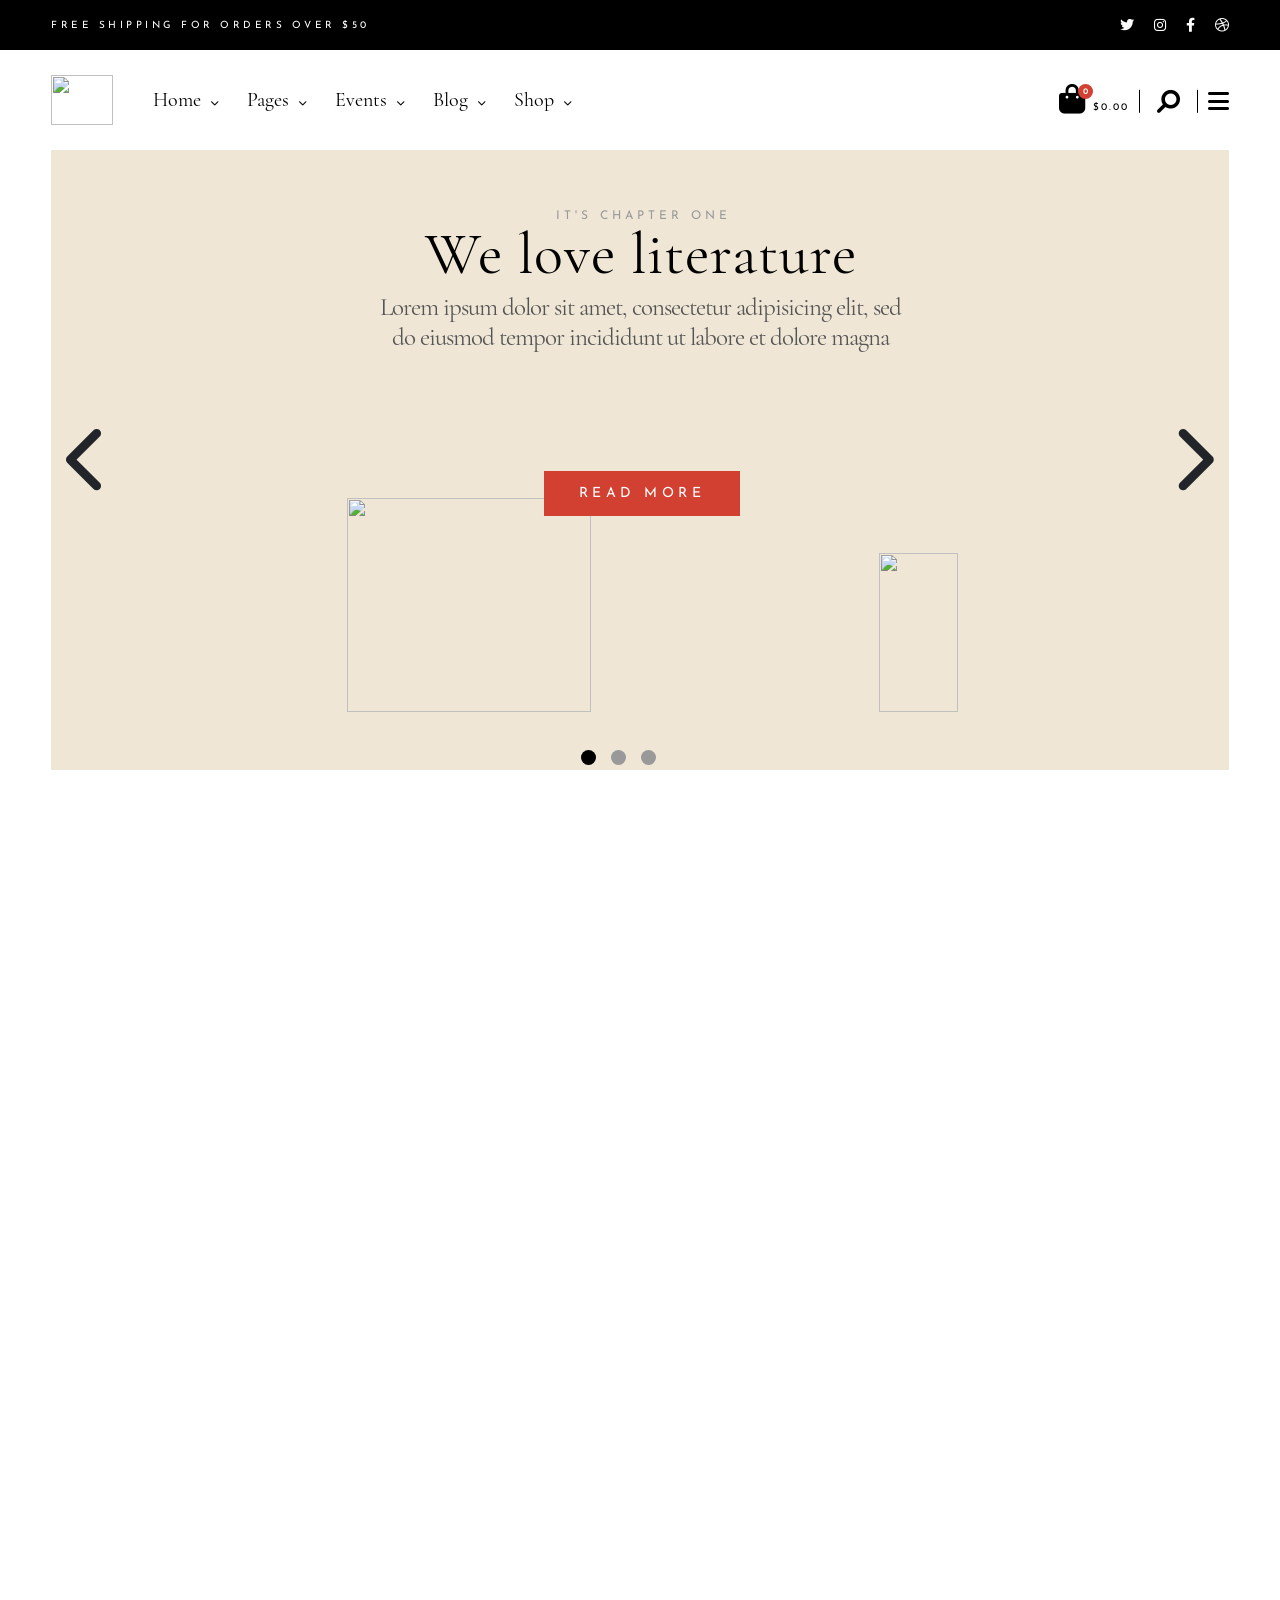
==== index.htm @ 402f2e9b "bookstore" ====
<!DOCTYPE html>
<html class="html" lang="en">
<head>
    <meta charset="UTF-8">
    <meta http-equiv="X-UA-Compatible" content="IE=edge">
    <meta name="viewport" content="width=device-width, initial-scale=1.0">
    <title>Bookstore</title>
    <link rel="stylesheet" href="css/all.min.css">
    <link rel="stylesheet" href="css/bootstrap.min.css">
    <link rel="stylesheet" href="css/bookstore-Style.css">
    <link rel="stylesheet" href="css/style_responsive.css">
</head>
<body>
    <div class="dark-overlay">
        <header>
            <div class="container-fluid g-0 topBlackLayerContainer">
                <div class="container topBlackLayer">
                    <div><p>free shipping for orders over $50</p></div>
                    <div class="top-Icons">
                        <a href="#"><i class="fa-brands fa-twitter top-icon"></i></a>
                        <a href="#"><i class="fa-brands fa-instagram top-icon"></i></a>
                        <a href="#"><i class="fa-brands fa-facebook-f top-icon"></i></a>
                        <a href="#"><i class="fa-brands fa-dribbble top-icon"></i></a>
                    </div>
                </div>
            </div>
            <div class="container-fluid g-0 navbar-container">
                <nav class="row flex-nowrap g-0 nav-bar-parent">
                    <div class=" brand-img-div">
                        <img class="brand-img" src="img/logo.png">
                    </div>
                    <!-- media qurey-->
                    <div class="sublist-icon-div">
                        <a href="#">
                            <i class="fa-solid fa-bars nav-bar-sublist-icon"></i>
                        </a>
                    </div>
                    <div class="tabs-parent rounded shadow">
                            <div class="tabs-parent-div">
                                <ul class="tabs-list-parent">
                                    <li class="tab-item tab-item-arrow">
                                        <a class="tab-item-link" href="#">home</a>
                                        <div class="home-first-level-sublist-div shadow rounded">
                                            <ul class="home-first-level-sublist-parent">
                                                <li class="home-first-level-sublist-item"><a class="home-first-level-sublist-item-link" href="#">main home</a></li>
                                                <li class="home-first-level-sublist-item"><a class="home-first-level-sublist-item-link" href="#">best selling author</a></li>
                                                <li class="home-first-level-sublist-item"><a class="home-first-level-sublist-item-link" href="#">audiobook home</a></li>
                                                <li class="home-first-level-sublist-item"><a class="home-first-level-sublist-item-link" href="#">children's book</a></li>
                                                <li class="home-first-level-sublist-item"><a class="home-first-level-sublist-item-link" href="#">left menu home</a></li>
                                                <li class="home-first-level-sublist-item"><a class="home-first-level-sublist-item-link" href="#">grid home</a></li>
                                                <li class="home-first-level-sublist-item"><a class="home-first-level-sublist-item-link" href="#">landing</a></li>
                                            </ul>
                                        </div>
                                    </li>
                                    <li class="tab-item tab-item-arrow">
                                        <a class="tab-item-link" href="#">pages</a>
                                        <div class="pages-first-level-sublist-div shadow rounded">
                                            <ul class="pages-first-level-sublist-parent">
                                                <li class="pages-first-level-sublist-item"><a class="pages-first-level-sublist-link" href="#">home panael</a></li>
                                                <li class="pages-first-level-sublist-item"><a class="pages-first-level-sublist-link" href="#">our events</a></li>
                                                <li class="pages-first-level-sublist-item"><a class="pages-first-level-sublist-link" href="#">coming soon</a></li>
                                                <li class="pages-first-level-sublist-item"><a class="pages-first-level-sublist-link" href="#">order page</a></li>
                                                <li class="pages-first-level-sublist-item"><a class="pages-first-level-sublist-link" href="#">contact us</a></li>
                                                <li class="pages-first-level-sublist-item"><a class="pages-first-level-sublist-link" href="#">pricing options</a></li>
                                                <li class="pages-first-level-sublist-item"><a class="pages-first-level-sublist-link" href="#">faq page</a></li>
                                            </ul>
                                        </div>
        
                                    </li>
                                    <li class="tab-item tab-item-arrow">
                                        <a class="tab-item-link" href="#">events</a>
                                        <div class="events-first-level-sublist-div shadow rounded">
                                            <ul class="events-first-level-sublist-parent">
                                                <li class="events-first-level-sublist-item"><a class="events-first-level-sublist-link" href="#">event dates</a></li>
                                                <li class="events-first-level-sublist-item"><a class="events-first-level-sublist-link" href="#">event single</a></li>
                                            </ul>   
                                        </div>     
                                    </li>
                                    <li class="tab-item tab-item-arrow">
                                        <a class="tab-item-link" href="#">blog</a>
                                        <div class="blog-tab-container">
                                            <div class="blog-first-level-sublist-div shadow rounded">
                                                <ul class="blog-first-level-sublist-parent">
                                                    <li class="blog-first-level-sublist-item"><a class="blog-first-level-sublist-link" href="#">right sidebar</a></li>
                                                    <li class="blog-first-level-sublist-item"><a class="blog-first-level-sublist-link" href="#">left sidebar</a></li>
                                                    <li class="blog-first-level-sublist-item"><a class="blog-first-level-sublist-link" href="#">no sidebar</a></li>
                                                    <li class="blog-first-level-sublist-item right-arrow">
                                                        <a class="blog-first-level-sublist-link" href="#">blog singles</a>
                                                        <div class="blog-second-level-sublist-div shadow rounded">
                                                            <ul class="blog-second-level-sublist-parent">
                                                                <li class="blog-second-level-sublist-item"><a class="blog-second-level-sublist-link" href="#">standard</a></li>
                                                                <li class="blog-second-level-sublist-item"><a class="blog-second-level-sublist-link" href="#">no sidebar</a></li>
                                                                <li class="blog-second-level-sublist-item"><a class="blog-second-level-sublist-link" href="#">gallery</a></li>
                                                                <li class="blog-second-level-sublist-item"><a class="blog-second-level-sublist-link" href="#">quote</a></li>
                                                                <li class="blog-second-level-sublist-item"><a class="blog-second-level-sublist-link" href="#">link</a></li>
                                                                <li class="blog-second-level-sublist-item"><a class="blog-second-level-sublist-link" href="#">audio</a></li>
                                                                <li class="blog-second-level-sublist-item"><a class="blog-second-level-sublist-link" href="#">video</a></li>
                                                            </ul>
                                                        </div>
                                                    </li>
                                                </ul>
                                            </div>
                                        </div>
                                    </li>
                                    <li class="tab-item tab-item-arrow">
                                        <a class="tab-item-link" href="#">shop</a>
                                        <div class="shop-tab-container">
                                            <div class="shop-first-level-sublist-div shadow rounded">
                                                <ul class="shop-first-level-sublist-parent">
                                                    <li class="shop-first-level-sublist-item"><a class="shop-first-level-sublist-link" href="#">product list</a></li>
                                                    <li class="shop-first-level-sublist-item right-arrow">
                                                        <a class="shop-first-level-sublist-link" href="#">product singles</a>
                                                        <div class="shop-second-level-sublist-div product-singles-div rounded shadow">
                                                            <ul class="shop-second-level-sublist-parent">
                                                                <li class="shop-second-level-sublist-item"><a class="shop-second-level-sublist-link" href="#">standard</a></li>
                                                                <li class="shop-second-level-sublist-item"><a class="shop-second-level-sublist-link" href="#">grouped</a></li>
                                                                <li class="shop-second-level-sublist-item"><a class="shop-second-level-sublist-link" href="#">variable</a></li>
                                                                <li class="shop-second-level-sublist-item"><a class="shop-second-level-sublist-link" href="#">virtual</a></li>
                                                                <li class="shop-second-level-sublist-item"><a class="shop-second-level-sublist-link" href="#">external</a></li>
                                                                <li class="shop-second-level-sublist-item"><a class="shop-second-level-sublist-link" href="#">downloadable</a></li>
                                                                <li class="shop-second-level-sublist-item"><a class="shop-second-level-sublist-link" href="#">new</a></li>
                                                                <li class="shop-second-level-sublist-item"><a class="shop-second-level-sublist-link" href="#">on sale</a></li>
                                                                <li class="shop-second-level-sublist-item"><a class="shop-second-level-sublist-link" href="#">out of stock</a></li>
                                                            </ul>
                                                        </div>
                                                    </li>
                                                    <li class="shop-first-level-sublist-item layouts-right-arrow">
                                                        <a class="shop-first-level-sublist-link" href="#">layouts</a>
                                                        <div class="shop-second-level-sublist-div shadow rounded layouts-div">
                                                            <ul class="shop-second-level-sublist-parent rounded shadow">
                                                                <li class="shop-second-level-sublist-item"><a class="shop-second-level-sublist-link" href="#">two columns</a></li>
                                                                <li class="shop-second-level-sublist-item"><a class="shop-second-level-sublist-link" href="#">three columns</a></li>
                                                                <li class="shop-second-level-sublist-item"><a class="shop-second-level-sublist-link" href="#">four columns</a></li>
                                                                <li class="shop-second-level-sublist-item"><a class="shop-second-level-sublist-link" href="#">four col. wide</a></li>
                                                                <li class="shop-second-level-sublist-item"><a class="shop-second-level-sublist-link" href="#">five col. wide</a></li>
                                                                <li class="shop-second-level-sublist-item"><a class="shop-second-level-sublist-link" href="#">six col. wide</a></li>
                                                            </ul>
                                                        </div>
                                                    </li>
                                                    <li class="shop-first-level-sublist-item pages-div-rigth-arrow">
                                                        <a class="shop-first-level-sublist-link" href="#">pages</a>
                                                        <div class="shop-second-level-sublist-div rounded shadow pages-div">
                                                            <ul class="shop-second-level-sublist-parent">
                                                                <li class="shop-second-level-sublist-item"><a class="shop-second-level-sublist-link" href="#">cart</a></li>
                                                                <li class="shop-second-level-sublist-item"><a class="shop-second-level-sublist-link" href="#">checkout</a></li>
                                                                <li class="shop-second-level-sublist-item"><a class="shop-second-level-sublist-link" href="#">my account</a></li>
                                                            </ul>
                                                        </div>
                                                    </li>
                                                </ul>
                                            </div>
                                        </div>
                                    </li>
                                </ul>
                            </div>
                    </div>
                    <!-- end of media query  -->
                    <div class="nav-bar-list-items-div">
                        <ul class="nav-bar-list-parent">
                            <li class="nav-bar-list-item">
                                <a class="nav-bar-list-item-link" href="#">home</a>
                                <div class="home-tab rounded shadow">
                                    <ul class="dropdown-list">
                                        <li class="dropdown-list-item"><a class="dropdown-list-item-link" id="first-item-in-the-list" href="#">main home</a></li>
                                        <li class="dropdown-list-item"><a class="dropdown-list-item-link" href="#">bestselling author</a></li>
                                        <li class="dropdown-list-item"><a class="dropdown-list-item-link" href="#">audiobook home</a></li>
                                        <li class="dropdown-list-item"><a class="dropdown-list-item-link" href="#">childern's books</a></li>
                                        <li class="dropdown-list-item"><a class="dropdown-list-item-link" href="#">left menu home</a></li>
                                        <li class="dropdown-list-item"><a class="dropdown-list-item-link" href="#">grid home</a></li>
                                        <li class="dropdown-list-item"><a class="dropdown-list-item-link" href="#">landing</a></li>
                                    </ul>
                                </div>
                            </li>
                            <li class="nav-bar-list-item">
                                <a class="nav-bar-list-item-link" href="#">pages</a>
                                <div class="pages-tab rounded shadow">
                                    <ul class="dropdown-list">
                                        <li class="dropdown-list-item"><a class="dropdown-list-item-link" href="#">about me</a></li>
                                        <li class="dropdown-list-item"><a class="dropdown-list-item-link" href="#">about us</a></li>
                                        <li class="dropdown-list-item"><a class="dropdown-list-item-link" href="#">our events</a></li>
                                        <li class="dropdown-list-item"><a class="dropdown-list-item-link" href="#">our premises</a></li>
                                        <li class="dropdown-list-item"><a class="dropdown-list-item-link" href="#">coming soon</a></li>
                                        <li class="dropdown-list-item"><a class="dropdown-list-item-link" href="#">orderpage</a></li>
                                        <li class="dropdown-list-item"><a class="dropdown-list-item-link" href="#">contact us</a></li>
                                        <li class="dropdown-list-item"><a class="dropdown-list-item-link" href="#">pricing options</a></li>
                                        <li class="dropdown-list-item"><a class="dropdown-list-item-link" href="#">faq page</a></li>
                                        <li class="dropdown-list-item"><a class="dropdown-list-item-link" href="#">404 error page</a></li>
                                    </ul>
                                </div>
                            </li>
                            <li class="nav-bar-list-item">
                                <a class="nav-bar-list-item-link" href="#">events</a>
                                <div class="events-tab rounded shadow">
                                    <ul class="dropdown-list">
                                        <li class="dropdown-list-item"><a class="dropdown-list-item-link" href="#">event dates</a></li>
                                        <li class="dropdown-list-item"><a class="dropdown-list-item-link" href="#">event single</a></li>
                                    </ul>
                                </div>
                            </li>
                            <li class="nav-bar-list-item">
                                <a class="nav-bar-list-item-link" href="#">blog</a>
                                <div class="blog-overlay">
                                    <ul class="dropdown-blog-items rounded shadow">
                                        <li class="dropdown-blog-item"><a class="dropdown-list-item-link" href="#">right sidebar</a></li>
                                        <li class="dropdown-blog-item"><a class="dropdown-list-item-link" href="#">left sidebar</a></li>
                                        <li class="dropdown-blog-item"><a class="dropdown-list-item-link" href="#">no sidebar</a></li>
                                        <li class="sublist-hvr"><a class="dropdown-item-sublist-a" href="#">blog singles</a>
                                            <ul class="sublist-dropdown-parent">
                                                <li class="sublist-dropdown-item"><a class="sublist-dropdown-item-a" href="#">standard</a></li>
                                                <li class="sublist-dropdown-item"><a class="sublist-dropdown-item-a" href="#">no sidebar</a></li>
                                                <li class="sublist-dropdown-item"><a class="sublist-dropdown-item-a" href="#">gallery</a></li>
                                                <li class="sublist-dropdown-item"><a class="sublist-dropdown-item-a" href="#">quote</a></li>
                                                <li class="sublist-dropdown-item"><a class="sublist-dropdown-item-a" href="#">link</a></li>
                                                <li class="sublist-dropdown-item"><a class="sublist-dropdown-item-a" href="#">audio</a></li>
                                                <li class="sublist-dropdown-item"><a class="sublist-dropdown-item-a" href="#">video</a></li>
                                            </ul>
                                        </li>
                                    </ul>
                                </div>
                            </li>
                            <li class="nav-bar-list-item">
                                <a class="nav-bar-list-item-link" href="#">shop</a>
                                <div class="shop-overlay">
                                    <ul class="shop-items-parent rounded shadow">
                                    <li class="shop-item"><a class="shop-item-a" href="#">product list</a></li>
                                    <li class="shop-item shop-item-product-singles-arrow-hvr"><a class="shop-item-a" href="#">product singles</a>
                                        <ul class="products-sublist-parent">
                                           <li class="products-sublist-item"><a class="products-sublist-item-a" href="#">standard</a></li>
                                           <li class="products-sublist-item"><a class="products-sublist-item-a" href="#">grouped</a></li>
                                           <li class="products-sublist-item"><a class="products-sublist-item-a" href="#">variable</a></li>
                                           <li class="products-sublist-item"><a class="products-sublist-item-a" href="#">virtula</a></li>
                                           <li class="products-sublist-item"><a class="products-sublist-item-a" href="#">external</a></li>
                                           <li class="products-sublist-item"><a class="products-sublist-item-a" href="#">downloadable</a></li>
                                           <li class="products-sublist-item"><a class="products-sublist-item-a" href="#">new</a></li>
                                           <li class="products-sublist-item"><a class="products-sublist-item-a" href="#">on sale</a></li>
                                           <li class="products-sublist-item"><a class="products-sublist-item-a" href="#">out of stock</a></li>
                                        </ul>
                                    </li>
                                    <li class="shop-item shop-item-layouts-arrow-hvr"><a class="shop-item-a" href="#">layouts</a>
                                        <ul class="layouts-sublist-parent">
                                           <li class="layouts-sublist-item"><a class="layouts-sublist-item-a" href="#">tow columns</a></li>
                                           <li class="layouts-sublist-item"><a class="layouts-sublist-item-a" href="#">three columns</a></li>
                                           <li class="layouts-sublist-item"><a class="layouts-sublist-item-a" href="#">four columns</a></li>
                                           <li class="layouts-sublist-item"><a class="layouts-sublist-item-a" href="#">four col. wide</a></li>
                                           <li class="layouts-sublist-item"><a class="layouts-sublist-item-a" href="#">five col. wide</a></li>
                                           <li class="layouts-sublist-item"><a class="layouts-sublist-item-a" href="#">six col. wide</a></li>
                                        </ul>
                                    </li>
                                    <li class="shop-item shop-item-pages-arrow-hvr"><a class="shop-item-a" href="#">pages</a>
                                        <ul class="pages-sublist-parent">
                                           <li class="pages-sublist-item"><a class="pages-sublist-item-a" href="#">cart</a></li>
                                           <li class="pages-sublist-item"><a class="pages-sublist-item-a" href="#">checkout</a></li>
                                           <li class="pages-sublist-item"><a class="pages-sublist-item-a" href="#">my account</a></li>
                                        </ul>
                                    </li>
                                    </ul>
                                </div>
                            </li>
                        </ul>
                    </div>
                    <div class="nav-bar-utilities-div">
                        <div class="nav-bar-utilities-parent">
                            <div class="div first-icon-div icon-div">
                                <a href="#">
                                    <i class="fa-solid fa-bag-shopping nav-bar-shopping-bag-icon utility-icon">
                                    <span class="shopping-bag-counter">0</span>
                                    </i>
                                </a>
                            </div>
                            <div class="div second-icon-div icon-div"><a href="#">
                                <i class="fa-solid fa-magnifying-glass nav-bar-search-icon utility-icon"></i>
                            </a></div>
                            <!-- media query -->
                            <div class="sidebar-left-arrow-icon-div">
                                <i class="fa-solid fa-circle-chevron-left sidebar-left-arrow-icon"></i>
                            </div>
                            <!-- end of media query -->
                            <div class="div third-icon-div icon-div">
                                <a href="#">
                                    <i class="fa-solid fa-bars nav-bar-menu-icon utility-icon"></i>
                                </a>
                            </div>
                        </div>
                    </div>
                </nav>  
            </div>
            <!-- second navbar -->
            <div class="container-fluid g-0 second-navbar-container shadow rounded">
                <nav class="row flex-nowrap g-0 nav-bar-parent">
                    <div class=" brand-img-div">
                        <img class="brand-img" src="img/logo.png">
                    </div>
                    <div class="nav-bar-list-items-div">
                        <ul class="nav-bar-list-parent">
                            <li class="nav-bar-list-item">
                                <a class="nav-bar-list-item-link" href="#">home</a>
                                <div class="home-tab-second-navbar">
                                    <ul class="dropdown-list">
                                        <li class="dropdown-list-item"><a class="dropdown-list-item-link" id="first-item-in-the-list" href="#">main home</a></li>
                                        <li class="dropdown-list-item"><a class="dropdown-list-item-link" href="#">bestselling author</a></li>
                                        <li class="dropdown-list-item"><a class="dropdown-list-item-link" href="#">audiobook home</a></li>
                                        <li class="dropdown-list-item"><a class="dropdown-list-item-link" href="#">childern's books</a></li>
                                        <li class="dropdown-list-item"><a class="dropdown-list-item-link" href="#">left menu home</a></li>
                                        <li class="dropdown-list-item"><a class="dropdown-list-item-link" href="#">grid home</a></li>
                                        <li class="dropdown-list-item"><a class="dropdown-list-item-link" href="#">landing</a></li>
                                    </ul>
                                </div>
                            </li>
                            <li class="nav-bar-list-item">
                                <a class="nav-bar-list-item-link" href="#">pages</a>
                                <div class="pages-tab-second-navbar">
                                    <ul class="dropdown-list">
                                        <li class="dropdown-list-item"><a class="dropdown-list-item-link" href="#">about me</a></li>
                                        <li class="dropdown-list-item"><a class="dropdown-list-item-link" href="#">about us</a></li>
                                        <li class="dropdown-list-item"><a class="dropdown-list-item-link" href="#">our events</a></li>
                                        <li class="dropdown-list-item"><a class="dropdown-list-item-link" href="#">our premises</a></li>
                                        <li class="dropdown-list-item"><a class="dropdown-list-item-link" href="#">coming soon</a></li>
                                        <li class="dropdown-list-item"><a class="dropdown-list-item-link" href="#">orderpage</a></li>
                                        <li class="dropdown-list-item"><a class="dropdown-list-item-link" href="#">contact us</a></li>
                                        <li class="dropdown-list-item"><a class="dropdown-list-item-link" href="#">pricing options</a></li>
                                        <li class="dropdown-list-item"><a class="dropdown-list-item-link" href="#">faq page</a></li>
                                        <li class="dropdown-list-item"><a class="dropdown-list-item-link" href="#">404 error page</a></li>
                                    </ul>
                                </div>
                            </li>
                            <li class="nav-bar-list-item">
                                <a class="nav-bar-list-item-link" href="#">events</a>
                                <div class="events-tab-second-navbar">
                                    <ul class="dropdown-list">
                                        <li class="dropdown-list-item"><a class="dropdown-list-item-link" href="#">event dates</a></li>
                                        <li class="dropdown-list-item"><a class="dropdown-list-item-link" href="#">event single</a></li>
                                    </ul>
                                </div>
                            </li>
                            <li class="nav-bar-list-item">
                                <a class="nav-bar-list-item-link" href="#">blog</a>
                                <div class="blog-overlay-second-navbar">
                                    <ul class="dropdown-blog-items">
                                        <li class="dropdown-blog-item"><a class="dropdown-list-item-link" href="#">right sidebar</a></li>
                                        <li class="dropdown-blog-item"><a class="dropdown-list-item-link" href="#">left sidebar</a></li>
                                        <li class="dropdown-blog-item"><a class="dropdown-list-item-link" href="#">no sidebar</a></li>
                                        <li class="sublist-hvr"><a class="dropdown-item-sublist-a" href="#">blog singles</a>
                                            <ul class="sublist-dropdown-parent">
                                                <li class="sublist-dropdown-item"><a class="sublist-dropdown-item-a" href="#">standard</a></li>
                                                <li class="sublist-dropdown-item"><a class="sublist-dropdown-item-a" href="#">no sidebar</a></li>
                                                <li class="sublist-dropdown-item"><a class="sublist-dropdown-item-a" href="#">gallery</a></li>
                                                <li class="sublist-dropdown-item"><a class="sublist-dropdown-item-a" href="#">quote</a></li>
                                                <li class="sublist-dropdown-item"><a class="sublist-dropdown-item-a" href="#">link</a></li>
                                                <li class="sublist-dropdown-item"><a class="sublist-dropdown-item-a" href="#">audio</a></li>
                                                <li class="sublist-dropdown-item"><a class="sublist-dropdown-item-a" href="#">video</a></li>
                                            </ul>
                                        </li>
                                    </ul>
                                </div>
                            </li>
                            <li class="nav-bar-list-item">
                                <a class="nav-bar-list-item-link" href="#">shop</a>
                                <div class="shop-overlay-second-navbar shop-overlay">
                                    <ul class="shop-items-parent">
                                    <li class="shop-item"><a class="shop-item-a" href="#">product list</a></li>
                                    <li class="shop-item shop-item-product-singles-arrow-hvr"><a class="shop-item-a" href="#">product singles</a>
                                        <ul class="products-sublist-parent">
                                           <li class="products-sublist-item"><a class="products-sublist-item-a" href="#">standard</a></li>
                                           <li class="products-sublist-item"><a class="products-sublist-item-a" href="#">grouped</a></li>
                                           <li class="products-sublist-item"><a class="products-sublist-item-a" href="#">variable</a></li>
                                           <li class="products-sublist-item"><a class="products-sublist-item-a" href="#">virtula</a></li>
                                           <li class="products-sublist-item"><a class="products-sublist-item-a" href="#">external</a></li>
                                           <li class="products-sublist-item"><a class="products-sublist-item-a" href="#">downloadable</a></li>
                                           <li class="products-sublist-item"><a class="products-sublist-item-a" href="#">new</a></li>
                                           <li class="products-sublist-item"><a class="products-sublist-item-a" href="#">on sale</a></li>
                                           <li class="products-sublist-item"><a class="products-sublist-item-a" href="#">out of stock</a></li>
                                        </ul>
                                    </li>
                                    <li class="shop-item shop-item-layouts-arrow-hvr"><a class="shop-item-a" href="#">layouts</a>
                                        <ul class="layouts-sublist-parent">
                                           <li class="layouts-sublist-item"><a class="layouts-sublist-item-a" href="#">tow columns</a></li>
                                           <li class="layouts-sublist-item"><a class="layouts-sublist-item-a" href="#">three columns</a></li>
                                           <li class="layouts-sublist-item"><a class="layouts-sublist-item-a" href="#">four columns</a></li>
                                           <li class="layouts-sublist-item"><a class="layouts-sublist-item-a" href="#">four col. wide</a></li>
                                           <li class="layouts-sublist-item"><a class="layouts-sublist-item-a" href="#">five col. wide</a></li>
                                           <li class="layouts-sublist-item"><a class="layouts-sublist-item-a" href="#">six col. wide</a></li>
                                        </ul>
                                    </li>
                                    <li class="shop-item shop-item-pages-arrow-hvr"><a class="shop-item-a" href="#">pages</a>
                                        <ul class="pages-sublist-parent">
                                           <li class="pages-sublist-item"><a class="pages-sublist-item-a" href="#">cart</a></li>
                                           <li class="pages-sublist-item"><a class="pages-sublist-item-a" href="#">checkout</a></li>
                                           <li class="pages-sublist-item"><a class="pages-sublist-item-a" href="#">my account</a></li>
                                        </ul>
                                    </li>
                                    </ul>
                                </div>
                            </li>
                        </ul>
                    </div>
                    <div class="nav-bar-utilities-div">
                        <div class="nav-bar-utilities-parent">
                            <div class="icon-div second-icon-div-2nd-navbar"><a href="#">
                                <i class="fa-solid fa-magnifying-glass nav-bar-search-icon utility-icon"></i>
                            </a></div>
                            <!-- media query -->
                            <div class="sidebar-left-arrow-icon-div">
                                <i class="fa-solid fa-circle-chevron-left sidebar-left-arrow-icon"></i>
                            </div>
                            <!-- end of media query -->
                            <div class="div third-icon-div icon-div">
                                <a href="#">
                                    <i class="fa-solid fa-bars nav-bar-menu-icon utility-icon"></i>
                                </a>
                            </div>
                        </div>
                    </div>
                </nav>
            </div> 
            <!-- end of second navbar -->
            <div class="container-fluid g-0 carousel-slider-container">
                <div class="carousel-slider-parent">
                    <i class="fa-solid fa-chevron-right carosusel-right-arrow"></i>
                    <i class="fa-solid fa-chevron-left carosusel-left-arrow"></i>
                    <div class="carousel-bullet-keys-div">
                        <span class="carousel-bullet-key"></span>
                        <span class="carousel-bullet-key"></span>
                        <span class="carousel-bullet-key"></span>
                    </div>
                    <div class="images-container">
                        <div class="img-div flex-grow-0 flex-shrink-0 IMAGINE-CLONE"> 

                        </div>
                        <div class="adam-wolf-img-parent img-div flex-grow-0 flex-shrink-0">
                            <div class="adam-wolf-inner-container">
                                <div class="adam-wolf-img-div adam-wolf-img-div-animation"><img src="img/adam-wolf.png"></div>
                                <div class="love-img-div love-img-div-animation"><img src="img/love.png"></div>
                                <div class="red-circle-div red-circle-div-animation"><img src="img/red-circle1.png"></div>
                                <div class="eiffel-tower-div love-img-div-animation"><img src="img/eiffel-tower.png"></div>
                                <div class="adam-wolf-para-pool">
                                    <p class="adam-wolf-para-pool-1st-para-animation">it's chapter one </p>
                                    <p class="adam-wolf-para-pool-2nd-para-animation">We love literature</p>
                                    <p class="adam-wolf-para-pool-3rd-para-animation">Lorem ipsum dolor sit amet, consectetur adipisicing elit, sed do eiusmod tempor incididunt ut labore et dolore magna</p>
                                </div>
                                <button class="adam-wolf-read-more-btn adam-wolf-read-more-btn-animation" type="button">read more</button>  
                            </div>
                        </div>
                        <div class="night-img-parent img-div flex-grow-0 flex-shrink-0">
                            <div class="night-img-div">
                                <img src="img/night-wallpaper.jpg">
                            </div>
                            <div class="moon-para-div">
                                <p>it's chapter one</p>
                            </div>
                            <div class="night-img-second-para">
                                <p>your world of words</p>
                            </div>
                            <div class="night-img-third-para">
                                <p>Lorem ipsum dolor sit amet consectetur, adipisicing elit. Aperiam at nisi voluptatibus, odit laborum dolore temporibus necessitatibus quisquam!</p>
                            </div>
                            <button class="night-img-read-more-btn" type="button">read more</button> 
                        </div>
                        <div class="imagine-img-parent img-div flex-grow-0 flex-shrink-0">
                            <div class="imagine-inner-container">
                                <div class="imagine-img-div">
                                    <img src="img/home-2-slide-3-image-1b.jpg">
                                </div>
                                <div class="red-circle-imagine-div">
                                    <img src="img/red-circle1.png">
                                </div>
                                <div class="imagine-para-pool">
                                    <p>it's chapter one </p>
                                    <p>The all-time classics</p>
                                    <p>Lorem ipsum dolor sit amet, consectetur adipisicing elit, sed do eiusmod tempor incididunt ut labore et dolore magna</p>
                                </div>
                                <button class="imagine-read-more-btn" type="button">read more</button>
                            </div> 
                        </div>
                        <div class="img-div flex-grow-0 flex-shrink-0  ADAMWOLF-CLONE"></div>
                    </div>
               </div>
            </div>
        </header>
    </div> 
    <div class="sidebar-parent shadow rounded">
        <div class="sidebar-content">
            <div class="close-btn-sidebar-div">
                <i class="fa-solid fa-xmark close-icon"></i>
            </div>
            <div class="sidebar-conttainer">
                <div class="sidebar-img-div">
                    <img class="sidebar-img" src="img/logo-side.png">
                </div>
                <div class="side-bar-links">
                    <a class="side-bar-icon-parent" href="#"><i class="fa-solid fa-location-dot side-bar-icon"></i>Lorem ipsum dolor sit.</a>
                    <a class="side-bar-icon-parent" href="#"><i class="fa-solid fa-phone side-bar-icon"></i>00970598755328</a>
                    <a class="side-bar-icon-parent" href="#"><i class="fa-solid fa-envelope side-bar-icon"></i>Loremipsumdolor@gmail.com</a>
                </div>
                <form class="side-bar-form">
                    <input class="side-bar-email" type="email" placeholder="email">
                    <button class="side-bar-subscribe" type="submit">subscribe</button>
                </form>
                <div class="sidebar-bottom-icons-parent ">
                    <a href="#"><i class="fa-brands fa-twitter sidebar-bottom-icons"></i></a>
                    <a href="#"><i class="fa-brands fa-instagram sidebar-bottom-icons"></i></a>
                    <a href="#"><i class="fa-brands fa-facebook-f sidebar-bottom-icons"></i></a>
                    <a href="#"><i class="fa-brands fa-dribbble sidebar-bottom-icons"></i></a>
                </div>
                <div class="side-bar-bottom-para-parent">
                    <p class="side-bar-bottom-para">free shipping <br> for orders over 50%</p>
                </div> 
            </div>
        </div>
    </div>






    <script src="js/bootstrap.bundle.min.js"></script>
    <script src="js/bookstore-JavaScript.js"></script>
</body>
</html>
---- css/bookstore-Style.css ----
/* GLOBAL///////////////////////////////////////////////////////////////////////////////////////////////////////////////////////////////////////////////////////////////// */
*{
    margin: 0;
    padding: 0;
    box-sizing: border-box; 
}

body{
    height: 100%;
}

:root{
    --maincolor:#d14031;
    height: 5000px !important; 
}

@font-face {
    font-family: Cormorant;
    src: url(../Local-Fonts/Cormorant/CormorantGaramond-Regular.ttf);
}
@font-face {
    font-family: josfin;
    src: url(../Local-Fonts/static/JosefinSans-Regular.ttf);
}

.flex-no-grow-no-shrink{
    flex-grow: 0;
    flex-shrink: 0;
}

a{
    color: black;
}


/* END OF GLOBAL///////////////////////////////////////////////////////////////////////////////////////////////////////////////////////////////////////////////////////////// */


header{
    height: 100%;
    position: relative;
}

.dark-overlay{
    background: rgb(255, 255, 255);
    width: 100%;
    height: 100%;
    transition: all 0.5s ease-in-out;
}

.topBlackLayerContainer{
    background-color: black;
    height: 50px;
    overflow: hidden;
    padding: 0 4%;
}

.topBlackLayer{
display: flex;
align-items: center;
justify-content: space-between;
margin: 0;
padding: 0;
height: 100%;
overflow: hidden;
}

.topBlackLayer div p{
    font-size: 10px;
    color: white;
    font-family: josfin;
    letter-spacing: 3.5px;
    text-transform: uppercase;
    margin: 0px 0px 0px 0px !important;
}

.top-icon{
    color: white;
    font-size: 14px;
    padding-left: 15px;
    transition: all .5s;
}

.top-icon:hover{
    color: var(--maincolor);
}
/* NAV BAR SECTION////////////////////////////////////////////////////////////////////////////////////////////////////////////////////////////////////////////////////////////// */

/* NAV BAR TABS///////////////////////////////////////////////////////////////////////////////////////////////////////////////////////////////////////////////////////////////// */

.navbar-container{
    display: flex;
    padding: 0 4%;
    margin: 0;
    height: 100px;
    align-items: center;
    transition: all 0.5s ease-in-out;
}

.nav-bar-parent{
    width: 100%;
    align-items: center;
}

.brand-img-div{
    width: 62px;
    height: 50px;
}

.brand-img{
    width: 100%;
    height: 100%;
}

.nav-bar-list-items-div{
display: flex;
align-items: center;
width: fit-content;
}

.nav-bar-list-parent{
display: flex;
flex-direction: row;
list-style-type: none;
margin: 0 !important;
padding: 0 0 0 40px !important;
}

.nav-bar-list-item{
    padding-right: 10px;
    font-size: 20px;
    font-family: Cormorant;
    font-weight: 500;
    text-transform: capitalize;
    position: relative;
}

.nav-bar-list-item-link{
    padding: 0 19px 0 0;
    text-decoration: none;
    color: black;
    position: relative;
    transition: all .6s;
}
.nav-bar-list-item-link:hover{
    color: var(--maincolor);
}

.nav-bar-list-item-link::after{
    content:'\f078';
    font: normal normal normal 8.5px/1 FontAwesome;
    margin-left: 10px;
    transition: all .6s;
}

/* NAV BAR ICONS ///////////////////////////////////////////////////////////////////////////////////////////////////////////////////////////////////////////////////////////////// */

.nav-bar-utilities-div{
    margin-left: auto;
    width: fit-content;
    
}
.nav-bar-utilities-parent{
display: flex;
flex-wrap: nowrap;
flex-direction: row;
}

.icon-div{
width: fit-content;
height: fit-content;
margin-top:auto;
}

.icon-div a{
    height: fit-content;
    width: fit-content;
    color: black !important;
    text-decoration: none !important;
}

.utility-icon{
    color: black;
    transition:all .7s;
}

.utility-icon:hover{
    color: var(--maincolor);
}


/* SHOPPING BAG ICON//////////////////////////////////////////////////////////////////////////////////////////////////////////////// */

.nav-bar-shopping-bag-icon{
    width: fit-content;
    height: fit-content;
    position: relative;
    padding-right: 10px;
    font-size: 30px;
    
}

.shopping-bag-counter{
    font-family: josfin;
    width: 15px;
    height: 15px;
    line-height: 16px;
    text-align: center;
    color: white;
    font-size: 8px;
    position: absolute;
    background-color: var(--maincolor);
    border-radius: 50%;
    right: 46px;
    top: 0px;
}

.nav-bar-shopping-bag-icon::after{
    box-sizing: border-box;
    letter-spacing: .2em;
    content: "$0.00";
    color: black;
    font-family: josfin;
    font-size: 10px;
    font-weight: 400;
    text-align: end;
    transition:all .7s;
}

.nav-bar-shopping-bag-icon:hover::after{
    cursor: pointer;
    color: var(--maincolor);
} 

/* SEARCH ICON ///////////////////////////////////////////////////////////////////////////////////////////////////////////////////////////*/

.nav-bar-search-icon{
    transform: rotateY(180deg);
    font-size: 23px;
    color: black;
    transition: all .7s;
}

.second-icon-div{
    padding: 0 18px;
    position: relative;
}

.second-icon-div::before{
    content: '';
    position: absolute;
    top: 48%;
    left: 0;
    width: 1px;
    background-color: black;
    height: 23px;
    transform: translateY(-53%);
}

.second-icon-div::after{
    content: '';
    position: absolute;
    top: 48%;
    right: 0;
    width: 1px;
    background-color: black;
    height: 23px;
    transform: translateY(-53%);
}

/* sidebar ICON ///////////////////////////////////////////////////////////////////////////////////////////////////////////////////////////*/

.third-icon-div{
    padding-left: 10px;
}

.nav-bar-menu-icon{
    font-size: 24px;
}

/* SIDEBAR///////////////////////////////////////////////////////////////////////////////////////////////////////////////////////////////////////////////////// */

.sidebar-parent{
    white-space: nowrap;
    z-index: 12;
    position: fixed;
    background-color:white;
    width: 0px;
    height:100vh;
    top: 0px;
    right: 0px;
    transition: all .6s;
    overflow: hidden;
} 

.sidebar-conttainer{
    margin: auto;
    margin-top: 54px;
    width: 80%;
    height: 100%;
}

/* sidebar close btn/////////////////////////////////////////////////////////////////////////////////////////////////////////////////////////////////////////////////// */

.close-btn-sidebar-div{
   position: absolute;
   top: 10px;
   right: 10px; 
   text-align: end;
   transition: all .6s;
}

.close-btn-sidebar-div:hover{
    cursor: pointer;
    color: var(--maincolor);
}

.close-icon{
    font-size: 30px;
}

/* sidebar img///////////////////////////////////////////////////////////////////////////////////////////////////////////////////////////////////////////////////////// */

.sidebar-img-div{
    display: inline-block;
    width: fit-content;
    margin-bottom: 10px;
}
.sidebar-img{
    width: 65px;
    height: 55px;
}

/* side bar contact info and links////////////////////////////////////////////////////////////////////////////////////////////////////////////////////////////////// */

.side-bar-links{
    margin-top: 96px;
    display: flex;
    flex-direction: row;
    flex-wrap: wrap;
    margin-bottom: 77px;
}

.side-bar-icon-parent{
    font-size: 19px;
    text-decoration: none;
    color: black;
    font-family: Cormorant;
    width: 100%;
    font-weight: 400;
    font-style: normal;
    transition: all .7s;
}

.side-bar-icon-parent:hover{
    color: var(--maincolor);
}

.side-bar-icon{
    margin-bottom: 10px;
    margin-right: 18px;
    font-size: 15px;
}

/* side bar form///////////////////////////////////////////////////////////////////////////////////////////////////////////////////////////////////////////////// */

.side-bar-form{
    margin-bottom: 23px;
    display: flex;
    flex-wrap: wrap;
    flex-direction: row;
}

.side-bar-email{
    outline: 0;
    text-transform: capitalize;
    line-height: 24px;
    box-sizing: border-box;
    color: black;
    background-color: transparent;
    border: 1px solid #e1e1e1;
    border-radius: 0;
    letter-spacing: .07em;
    font-weight: 600;
    font-family: Cormorant;
    font-size: 17px;
    margin: 0 0 25px;
    padding: 12px 19px;
    width: 100%;
    margin-bottom: 25px;
}

.side-bar-email::placeholder{
    font-weight: 300;
    color: #999;
}

.side-bar-subscribe{
    color: #fff;
    border: 1px solid transparent;
    font-family: josfin;
    font-size: 13px;
    text-transform: uppercase;
    font-weight: 400;
    letter-spacing: .35em;
    vertical-align: middle;
    box-sizing: border-box;
    line-height: 34px;
    padding: 12px 21px 10px 26px;
    text-align: center;
    width: 100%;
    background-color: var(--maincolor);
    transition: color .2s ease-in-out,background-color .2s ease-in-out,border-color .2s ease-in-out;
}

.side-bar-subscribe:hover{
    cursor: pointer;
    border-color: #ad362a;
    background-color: #ad362a;
    color: #fff!important;

}

/* sidebar bottom icons///////////////////////////////////////////////////////////////////////////////////////////////////////////////////////////////////////// */

.sidebar-bottom-icons{
    box-sizing: border-box;
    font-size: 14px;
    padding-right: 16px; 
    color: black;
    transition: all .7s;
    margin-bottom: 23px;
}

.sidebar-bottom-icons:hover{
    color: var(--maincolor);
}

.side-bar-bottom-para-parent{
    display: block;
    font-size: 18px;
}


/* drop down tabs///////////////////////////////////////////////////////////////////////////////////////////////////////////////////////////// */

.dropdown-list{
    padding-left: 0;
    list-style-type: none;
    margin-top: 0px;
}

.dropdown-list-item{
    margin: 9px 30px;
    line-height: normal;
    margin-bottom: 0;
}

.dropdown-list-item-link{
    font-family: josfin;
    letter-spacing: .35em;
    font-size: 11px;
    text-transform: uppercase;
    text-decoration: none;
    color: black;
    transition: all .7s;
} 

.dropdown-list-item:hover .dropdown-list-item-link{
    color: var(--maincolor);
}

.dropdown-list-item-link:hover{
    color: var(--maincolor);
}

/* home-tab dropdown//////////////////////////////////////////////////////////////////////////////////////////////////////////// */

.home-tab{
    z-index: 10;
    background-color: white;
    top: 65px;
    left: -29px;
    width: 289px;
    height: 0px;
    position: absolute;
    overflow: hidden;
    opacity: 0;
    transition: opacity .3s, height .3s;
}

.nav-bar-list-item:hover .home-tab{
    opacity: 1;
    height: 248px;
} 

.home-tab-second-navbar{
    z-index: 10;
    background-color: white;
    top: 49px;
    left: -29px;
    width: 289px;
    height: 0px;
    position: absolute;
    overflow: hidden;
    opacity: 0;
    transition: opacity .3s,height .3s;
}

.nav-bar-list-item:hover .home-tab-second-navbar{
    opacity: 1;
    height: 248px;
}


#first-item-in-the-list{
    color: var(--maincolor);
}

/* pages-tab dropdown//////////////////////////////////////////////////////////////////////////////////////////////////////////////////////////////////////////////////////// */

.pages-tab{
    z-index: 10;
    background-color: white;
    top: 65px;
    left: -29px;
    width: 221px;
    height: 0px;
    position: absolute;
    overflow: hidden;
    opacity: 0;
    transition: opacity .3s, height .3s;
}

.nav-bar-list-item:hover .pages-tab{

    opacity: 1;
    height: 350px;
} 

.pages-tab-second-navbar{
    z-index: 10;
    background-color: white;
    top: 49px;
    left: -29px;
    width: 221px;
    height: 0px;
    position: absolute;
    overflow: hidden;
    opacity: 0;
    transition: opacity .3s, height .3s;
}

.nav-bar-list-item:hover .pages-tab-second-navbar{
    opacity: 1;
    height: 350px;
}

/* events-tab dropdown///////////////////////////////////////////////////////////////////////////////////////////////////////////////////////////////////////////////////// */

.events-tab{
    z-index: 10;
    background-color: white;
    top: 65px;
    left: -29px;
    width: 195px;
    height: 0px;
    position: absolute;
    overflow: hidden;
    opacity: 0;
    transition: opacity .3s, border .5s, height .3s;
}

.nav-bar-list-item:hover .events-tab{
    opacity: 1;
    height: 85px;
} 

.events-tab-second-navbar{
    z-index: 10;
    background-color: white;
    top: 49px;
    left: -29px;
    width: 195px;
    height: 0px;
    position: absolute;
    overflow: hidden;
    opacity: 0;
    transition: opacity .3s, height .3s;
}

.nav-bar-list-item:hover .events-tab-second-navbar{
    opacity: 1;
    height: 85px;
}

/* blog-tab dropdown///////////////////////////////////////////////////////////////////////////////////////////////////////////////////////////////////////////////////////// */

.blog-overlay{
    z-index: 10;
    top: 65px;
    left: -29px;
    width: 367px;
    height: 0px;
    position: absolute;
    overflow: hidden;
    opacity: 0;
    transition: opacity .7s, height .9s;
}

.nav-bar-list-item:hover .blog-overlay{
    opacity: 1;
    height: 335px;
} 

.blog-overlay-second-navbar{
    z-index: 10;
    top: 49px;
    left: -29px;
    width: 367px;
    height: 0px;
    position: absolute;
    overflow: hidden;
    opacity: 0;
    transition: opacity .7s, height .9s;
}

.nav-bar-list-item:hover .blog-overlay-second-navbar{
    opacity: 1;
    height: 335px;
}

.dropdown-blog-items{
    background-color: white;
    padding-left: 0;
    list-style-type: none;
    margin-top: -10px;
    width: 206px;
    height: 159px;
}

.dropdown-blog-item{
    margin: 9px 30px;
    line-height: normal;
    margin-bottom: 0;
}

.dropdown-item-sublist-a{
    color: black;
    font-family: josfin;
    letter-spacing: .35em;
    font-size: 11px;
    text-transform: uppercase;
    text-decoration: none;
    transition: all .7s;
}

/* blog tab sublist//////////////////////////////////////////////////////////////////////////////////////////////////////////////////////////////////////////// */

.sublist-hvr{
    width: 286px;
    padding: 6px 30px;
}

.sublist-hvr::after{
    margin-left: 22px;
    content: "\f105";
    font: normal normal normal 9px/1 FontAwesome;
    transition: all .7s;
}

.sublist-hvr:hover::after{
    cursor: pointer;
    color: var(--maincolor);
}

.sublist-dropdown-parent{
    background-color: white;
    overflow: hidden;
    position: absolute;
    top: 104px;
    left: 205px;
    width: 0px;
    height: 230px;
    list-style-type: none;
    padding: 0 0 0 15px;
    opacity: 0;
    transition: width .3s, opacity .4s;
}

.sublist-hvr:hover .sublist-dropdown-parent{
    width: 161px;
    opacity: 1; 
    transition-duration: 1s;
}

.sublist-dropdown-item{
    width:285px;
    height: 30px;
    margin: 1px;
}

.sublist-dropdown-item-a{
    font-family: josfin;
    letter-spacing: .35em;
    font-size: 11px;
    text-transform: uppercase;
    text-decoration: none;
    transition: all .7s;
}

.sublist-hvr:hover .dropdown-item-sublist-a{
    color: var(--maincolor);
}

.sublist-dropdown-item-a:hover{
    color: var(--maincolor);
}

/* shop-tab dropdown/////////////////////////////////////////////////////////////////////////////////////////////////////////////////////////////////////////// */

.shop-overlay{
    z-index: 10;
    overflow: hidden;
    width: 415px;
    height: 0px;
    position: absolute;
    top: 65px;
    left: -12px;
    opacity: 0;
    transition: opacity .5s, height .7s;
}

.nav-bar-list-item:hover .shop-overlay{
    opacity: 1;
    height: 357px;
}

.shop-overlay-second-navbar{
    z-index: 10;
    overflow: hidden;
    width: 415px;
    height: 0px;
    position: absolute;
    top: 49px;
    left: -12px;
    opacity: 0;
    transition: opacity .5s, height .7s;
}

.nav-bar-list-item:hover .shop-overlay-second-navbar{
    opacity: 1;
    height: 357px;
}

.shop-items-parent{
    background-color: white;
    padding-left: 15px;
    list-style-type: none;
    margin-top: -10px;
    width: 225px;
    height: 171px;
}

.shop-item{
    margin-top: 9px;
}


.shop-item-a{
    font-family: josfin;
    letter-spacing: .35em;
    font-size: 11px;
    text-transform: uppercase;
    text-decoration: none;
    transition: all .7s;
}

.shop-item-a:hover{
        color: var(--maincolor);
}
    
.shop-item-product-singles-arrow-hvr::after{
        margin-left: 16px; 
        content: "\f105";
        font: normal normal normal 11px/1 FontAwesome;
        transition: all .7s; 
}

.shop-item-product-singles-arrow-hvr:hover .shop-item-a{
    color: var(--maincolor);
    cursor: pointer;
}

.shop-item-product-singles-arrow-hvr:hover{
    cursor: pointer;
    color: var(--maincolor);
}

.shop-item-layouts-arrow-hvr::after{
    margin-left: 101px; 
    content: "\f105";
    font: normal normal normal 11px/1 FontAwesome;
}

.shop-item-layouts-arrow-hvr:hover{
    cursor: pointer;
    color: var(--maincolor);
}
.shop-item-layouts-arrow-hvr:hover .shop-item-a{
    color: var(--maincolor);
    cursor: pointer;
}

.shop-item-pages-arrow-hvr::after{
    margin-left: 124px; 
    content: "\f105";
    font: normal normal normal 11px/1 FontAwesome;
}

.shop-item-pages-arrow-hvr:hover{
    cursor: pointer;
    color: var(--maincolor);
}

.shop-item-pages-arrow-hvr:hover .shop-item-a{
    cursor: pointer;
    color: var(--maincolor);
}

/* SHOP TAB PRODUCTS SINGLES SUBLIST ///////////////////////////////////////////////////////////////////////////////////////////////////////////////////*/

.products-sublist-parent{
        background-color: white;
        overflow: hidden;
        position: absolute;
        top: 47px;
        left: 224px;
        width: 0px;
        height: 249px;
        list-style-type: none;
        padding: 0 0 0 15px;
        opacity: 0;
        transition: width .5s, opacity .6s;  
}

.shop-item-product-singles-arrow-hvr:hover .products-sublist-parent{
        width: 178px;
        opacity: 1; 
        transition-duration: 1s;
} 

.products-sublist-item{
        width: 285px;
        height: 31px;
}

.products-sublist-item-a{
        font-family:josfin;
        font-size: 11px; 
        line-height: 18px;
        letter-spacing: .35em;
        text-decoration: none;
        text-transform: uppercase;
        transition: all .7s;
}

.products-sublist-item-a:hover{
        color: var(--maincolor);
}

/* SHOP TAB LAYOUTS SUBLIST //////////////////////////////////////////////////////////////////////////////////////////////////////////////////////////////*/

.layouts-sublist-parent{
        background-color: white;
        overflow: hidden;
        position: absolute;
        top: 87px;
        left: 224px;
        width: 0px;
        height: 204px;
        list-style-type: none;
        padding: 0 0 0 15px;
        opacity: 0;
        transition: width .5s, opacity .6s;
}

.shop-item-layouts-arrow-hvr:hover .layouts-sublist-parent{
        width: 190px;
        opacity: 1; 
        transition-duration: 1s;
} 

.layouts-sublist-item{
        width: 285px;
        height: 31px;
    }

.layouts-sublist-item-a{
        font-family:josfin;
        font-size: 11px; 
        line-height: 18px;
        letter-spacing: .35em;
        text-decoration: none;
        text-transform: uppercase;
        transition: all .7s;
}

.layouts-sublist-item-a:hover{
        color: var(--maincolor);
}
    
/* SHOP TAB PAGES SUBLIST ///////////////////////////////////////////////////////////////////////////////////////////////////////////////////////*/

.pages-sublist-parent{
        background-color: white;
        overflow: hidden;
        position: absolute;
        top: 120px;
        left: 224px;
        width: 0px;
        height: 104px;
        list-style-type: none;
        padding: 0 0 0 15px;
        opacity: 0;
        transition: width .5s, opacity .6s;
}

.shop-item-pages-arrow-hvr:hover .pages-sublist-parent{
        width: 149px;
        opacity: 1; 
        transition-duration: 1s;
} 

.pages-sublist-item{
        width: 285px;
        height: 31px;
}

.pages-sublist-item-a{
        font-family:josfin;
        font-size: 11px; 
        line-height: 18px;
        letter-spacing: .35em;
        text-decoration: none;
        text-transform: uppercase;
        color: black;
        transition: all .7s;
}

.pages-sublist-item-a:hover{
        color: var(--maincolor);
}


/* END OF NAV BAR/////////////////////////////////////////////////////////////////////////////////////////////////////////////////////////////////////////////////////////////// */


/* SECOND NAV BAR//////////////////////////////////////////////////////////////////////////////////////////////////////////////////////////////////////////////// */

.second-navbar-container{ 
    background-color: white;
    display: flex;
    padding: 0 75px;
    margin: 0;
    height: 69px;
    align-items: center;
    transition: all 0.8s ease-in-out;
    position: fixed;
    top: 0;
    z-index: 11;
    transform: translateY(-69px); 
}

.second-icon-div-2nd-navbar{
    padding: 0 18px;
    position: relative;
}

.second-icon-div-2nd-navbar::after{
    content: '';
    position: absolute;
    top: 48%;
    right: 0;
    width: 1px;
    background-color: black;
    height: 23px;
    transform: translateY(-53%);
}
 
/* carousel slider//////////////////////////////////////////////////////////////////////////////////////////////////////////////////////////////////////// */

/* adam wolf content/////////////////////////////////////////////////////////////////////////////////////////////////////////////////////////////////////  */

.carousel-slider-container{
    padding: 0 4%;
    margin: 0;
    width: 100%;
    height: 620px;
    overflow: hidden;
}

.carousel-slider-parent{
    width: 100%;
    height: 100%;
    background: rgb(239, 230, 213);
    overflow: hidden;
    position: relative;
}

.carosusel-right-arrow{
    position: absolute;
    top: 275px;
    right: 15px;
    z-index: 9;
    font-size: 70px;
    transition: all ease-in-out .5s;
}


.carosusel-right-arrow:hover{
    transform: translateX(14px);
    cursor: pointer;
}


.carosusel-left-arrow{
    position: absolute;
    top: 275px;
    left: 15px;
    z-index: 9;
    font-size: 70px;
    transition: all ease-in-out .5s;
}

.carosusel-left-arrow:hover{
    transform: translateX(-14px);
    cursor: pointer;
}

.carousel-bullet-keys-div{
    display: flex;
    width: fit-content;
    flex-direction: row;
    position: absolute;
    bottom: 5px;
    left: 45%;
    z-index: 8;
    color: white;
}
.carousel-bullet-key{
    width: 15px;
    height: 15px;
    border-radius: 50%;
    /* background-color: white; */
    background-color: rgb(153, 153, 153); 
    margin: 0 15px 0 0;
}

.carousel-bullet-key:hover{
    cursor: pointer;
}

.images-container{
    display: flex;
    width: 100%;
    height: 100%;
    /* transform:translate(-1751px, 0);  */
    
}

.IMAGINE-CLONE{
    overflow: auto;
    width: 100%;
    height: 100%;
}

.ADAMWOLF-CLONE{
overflow: hidden;
width: 100%;
height: 100%;
}


/* CAROUSEL IMAGES ////////////////////////////////////////////////////////////////////////////////////////////////////////////////////////////////////// */


.adam-wolf-img-parent{
    width: 100%;
    height: 100%;
    /* display: none;   */
    overflow: hidden;
}

.adam-wolf-inner-container{
    position: relative;
    width: 100%;
    height: 100%;
}

.adam-wolf-img-div{
    position: absolute;
    top: 62px;
    right: -84px;  
    opacity: 0;
}

.adam-wolf-img-div-animation{
    animation-name: adam-wolf-img-div-pan-up; 
    animation-iteration-count: 1;
    animation-fill-mode: forwards;
    animation-duration: 1s;
}


@keyframes adam-wolf-img-div-pan-up {
    0%{
        top: 162px;
    }

    100%{
        opacity: 1;
        top: 62px;
    }
} 

.red-circle-div{
    position: absolute;
    top: 119px;
    right: 193px;
    opacity: 0;
    /* animation-name:red-circle-div-fade-in;   */
}

.red-circle-div-animation{
    animation-name: red-circle-div-fade-in; 
    animation-iteration-count: 1;
    animation-fill-mode: forwards;
    animation-duration: 1s;
    animation-delay: .8s;
}

@keyframes red-circle-div-fade-in {
    0%{
        transform: scale(.7);
    }
    100%{
        opacity: 1;
        transform: scale(1);
    }
}

.love-img-div{
    position: absolute;
    bottom: 85px;
    right: 100px;
    opacity: 0;
}

.love-img-div-animation{
    animation-name: love-img-div-fade-in; 
    animation-iteration-count: 1;
    animation-fill-mode: forwards;
    animation-duration: 1s;
    animation-delay: .5s;
}

@keyframes love-img-div-fade-in {
    0%{
        opacity: 0;
    }
    100%{
        opacity: 1;
    }
}

.eiffel-tower-div{
    position: absolute;
    bottom: 111px;
    right: 461px;
    opacity: 0;
}



.adam-wolf-para-pool{
    position: absolute;
    top: 178px;
    left: 228px;
    width: 526px;
}

.adam-wolf-para-pool p:nth-child(1){
    padding:0 0 0 5px;
    margin: 0;
    text-decoration: none;
    width: auto;
    height: auto;
    white-space: nowrap;
    font-family: josfin;
    font-size: 12px;
    line-height: normal !important;
    text-transform: uppercase;
    letter-spacing: 4px;
    color: rgb(153, 153, 153);
    opacity: 0;
}

.adam-wolf-para-pool-1st-para-animation{
    animation-name: adam-wolf-para-pool-pan-left; 
    animation-iteration-count: 1;
    animation-fill-mode: forwards;
    animation-duration: 1s;
}

@keyframes adam-wolf-para-pool-pan-left {
    0% {
        opacity: 0;
        transform: translateX(100px);
    }
    100% {
        opacity: 1;
        transform: translateX(0px);
    }
    
}

.adam-wolf-para-pool p:nth-child(2){
    color: black;
    white-space: nowrap;
    font-family: Cormorant;
    font-size: 60px;
    font-weight: 590;
    margin: 0 0 5px;
    width: fit-content;
    line-height: 65px !important;
    letter-spacing: 1px;

    opacity: 0;
}

.adam-wolf-para-pool-2nd-para-animation{
    animation-name: adam-wolf-para-pool-pan-left; 
    animation-iteration-count: 1;
    animation-fill-mode: forwards;
    animation-duration: 1s;
    animation-delay: 0.3s;
}


.adam-wolf-para-pool p:nth-child(3){ 
    font-family: Cormorant;
    font-size: 25px;
    margin: 0;
    line-height: normal !important;
    letter-spacing: -1px;
    color: rgb(85, 85, 85);
    opacity: 0;
}

.adam-wolf-para-pool-3rd-para-animation{
    animation-name: adam-wolf-para-pool-pan-left; 
    animation-iteration-count: 1;
    animation-fill-mode: forwards;
    animation-duration: 1s;
    animation-delay: 0.5s;
}


.adam-wolf-read-more-btn{
    border: none;
    position: absolute;
    top: 364px;
    left: 228px;
    letter-spacing: 4.55px;
    text-transform: uppercase;
    font-family: josfin;
    font-size: 14px;
    background-color: var(--maincolor);
    padding: 12px 34px;
    color: white;
    transition: all .7s;
    opacity: 0;
}

.adam-wolf-read-more-btn-animation{
    animation-name: adam-wolf-read-more-btn-pan-left; 
    animation-iteration-count: 1;
    animation-fill-mode: forwards;
    animation-duration: 1s;
    animation-delay: 0.7s;
}

@keyframes adam-wolf-read-more-btn-pan-left{
    0% {
        transform: translateX(100px);
    }
    100% {
        opacity: 1;
        transform: translateX(0px);
    }
    
}
    
.adam-wolf-read-more-btn:hover{
    background-color: #ad362a;
}

/* night image content/////////////////////////////////////////////////////////////////////////////////////////////////////////////////////////// */

.night-img-parent{
    width: 100%;
    height: 100%;
    position: relative;
    /* display: none;   */
    overflow: hidden;
}

.night-img-div{
width: 100%;
height: 100%;
/* overflow: hidden; */
}

/* night image para pool//////////////////////////////////////////////////////////////////////////////////////////////////////////////////////////////////// */

.moon-para-div{
    white-space: nowrap;
    height: fit-content;
    width: fit-content;
    position: absolute;
    top: 132px;
    left: 426px;
    opacity: 0;
}

.moon-para-div-animation{
    animation-name: moon-para-div-pan-right;   
    animation-duration: 1s;
    animation-iteration-count: 1;
    animation-fill-mode: forwards;
}

@keyframes moon-para-div-pan-right {
    0%{
        transform: translateX(-40px);
    }
    100%{
        opacity: 1;
        transform: translateX(0px);
    }
}

.moon-para-div p{
    padding:0 0 0 5px;
    margin: 0;
    line-height: normal !important;
    height: fit-content;
    width: fit-content;
    text-transform: uppercase;
    color: white;
    letter-spacing: 4px;
    font-weight: 400;
    font-size: 14px;
    font-family: josfin;
} 

.night-img-second-para{
    white-space: nowrap;
    height: fit-content;
    width: fit-content;
    position: absolute;
    top: 100px;
    left: 686px;
    opacity: 0;
}

.night-img-second-para-animation{
    animation-name: night-img-second-para-pan-down;
    animation-duration: 1s;
    animation-iteration-count: 1;
    animation-fill-mode: forwards;
    animation-delay: .8s;
}

@keyframes night-img-second-para-pan-down {
    0%{
        transform: translateY(-100px);
    }
    100%{
        opacity: 1;
        transform: translateY(0px);
    }
}


.night-img-second-para p{
    padding:0 0 0 5px;
    margin: 0;
    line-height: normal !important;
    color: white;
    width: 100%;
    font-size: 60px;
    font-family: Cormorant;
    text-transform: capitalize;
    letter-spacing: 1px;
    font-weight: 500;
}

.night-img-third-para{
    height: fit-content;
    width: fit-content;
    text-align: center;
    position: absolute;
    top: 273px;
    left: 611px;
    opacity: 0;

}

.night-img-third-para-animation{
    animation-name: night-img-third-para-pan-up;
    animation-duration: 1s;
    animation-iteration-count: 1;
    animation-fill-mode: forwards;
    animation-delay: 1.4s;
}

@keyframes night-img-third-para-pan-up {
    0%{
        transform: translateY(100px);
    }
    100%{
        opacity: 1;
        transform: translateY(0px);
    }
}

.night-img-third-para p{
    color: white;
    font-family: Cormorant;
    letter-spacing: -1px;
    font-size: 25px;
    line-height: 33px;
    width: 700px;
}

.night-img-read-more-btn{
    border: none;
    position: absolute;
    bottom: 166px;
    left: 850px;
    letter-spacing: 4.55px;
    text-transform: uppercase;
    font-family: josfin;
    font-size: 14px;
    background-color: var(--maincolor);
    padding: 12px 34px;
    color: white;
    transition: all .7s;
    opacity: 0;

}

.night-img-read-more-btn-animation{
    animation-name: night-img-read-more-btn-pan-up;
    animation-duration: 1s;
    animation-iteration-count: 1;
    animation-fill-mode: forwards;
    animation-delay: 1.9s;
}

@keyframes night-img-read-more-btn-pan-up {
    0%{
        transform: translateY(100px);
    }
    100%{
        opacity: 1;
        transform: translateY(0px);
    }
}


.night-img-read-more-btn:hover{
    background-color: #ad362a;
}

/* imagine image content //////////////////////////////////////////////////////////////////////////////////////////////////////////////////////////////////*/

.imagine-inner-container{
    position: relative;
    width: 100%;
    height: 100%;
}

.imagine-img-parent{
    background-color: #282828;
    width: 100%;
    height: 100%;
    position: relative;
    /* display:none;   */
    overflow: hidden;
}

.imagine-img-div{
    width: fit-content;
    height: fit-content;
    position: absolute;
    bottom: 0;
    left: 173px;  
    opacity: 0;

}

.imagine-img-div-animation{
    animation-name: imagine-img-div-pan-right;
    animation-duration: 1s;
    animation-iteration-count: 1;
    animation-fill-mode: forwards;
}

@keyframes imagine-img-div-pan-right {
    0%{
        transform: translateX(-150px);
    }
    100%{
        opacity: 1;
        transform: translateX(0px);
    }
}

.red-circle-imagine-div{
    position: absolute;
    top: 149px;
    left: 624px;
    opacity: 0;
}

.red-circle-imagine-div-animation{
    animation-name:red-circle-div-fade-in;   
    animation-iteration-count: 1;
    animation-fill-mode: forwards;
    animation-duration: 1s;
    animation-delay: .8s;
}


/* imagine para pool/////////////////////////////////////////////////////////////////////////////////////////////////////////////////////////////////////// */

.imagine-para-pool{
    position: absolute;
    top: 183px;
    left: 856px;
    width: 526px;
}

.imagine-para-pool p:nth-child(1){
    padding:0 0 0 5px;
    margin: 0;
    text-decoration: none;
    width: auto;
    height: auto;
    white-space: nowrap;
    font-family: josfin;
    font-size: 12px;
    line-height: normal !important;
    text-transform: uppercase;
    letter-spacing: 4px;
    color: rgb(153, 153, 153);
    opacity: 0;
}

.imagine-para-pool-1st-para-animation{
    animation-name:adam-wolf-para-pool-pan-left;  
    animation-duration: 1s;
    animation-iteration-count: 1;
    animation-fill-mode: forwards;
}


.imagine-para-pool p:nth-child(2){
    color: white;
    white-space: nowrap;
    font-family: Cormorant;
    font-size: 60px;
    font-weight: 590;
    margin: 0 0 20px;
    width: fit-content;
    line-height: 65px !important;
    letter-spacing: 1px;
    opacity: 0;
}

.imagine-para-pool-2nd-para-animation{
    animation-name:adam-wolf-para-pool-pan-left;  
    animation-duration: 1s;
    animation-delay: 0.3s;
    animation-iteration-count: 1;
    animation-fill-mode: forwards;
}

.imagine-para-pool p:nth-child(3){
    width: 587px;
    font-family: Cormorant;
    font-size: 25px;
    margin: 0;
    line-height: normal !important;
    letter-spacing: 0px;
    color: white;
    opacity: 0;
}

.imagine-para-pool-3rd-para-animation{
    animation-name:adam-wolf-para-pool-pan-left;  
    animation-duration: 1s;
    animation-delay: 0.5s;
    animation-iteration-count: 1;
    animation-fill-mode: forwards;
}

.imagine-read-more-btn{
    border: none;
    position: absolute;
    bottom: 166px;
    left: 857px;
    letter-spacing: 4.55px;
    text-transform: uppercase;
    font-family: josfin;
    font-size: 14px;
    background-color: var(--maincolor);
    padding: 12px 34px;
    color: white;
    transition: all .7s;
    opacity: 0;
}

.imagine-read-more-btn-animation{
    animation-name:imagine-read-more-btn-pan-left;  
    animation-duration: 1s;
    animation-delay: 0.7s;
    animation-iteration-count: 1;
    animation-fill-mode: forwards;
}

@keyframes imagine-read-more-btn-pan-left {
    0% {
        transform: translateX(100px);
    }
    100% {
        opacity: 1;
        transform: translateX(0px);
    }
    
}


.night-img-read-more-btn:hover{
    background-color: #ad362a;
}
---- css/style_responsive.css ----
@media screen  and (min-width:320px) and (max-width:374px){
    /* global///////////////////////////////////////////////////////////////////////////////////////////////////////////////////////////////////////////// */


    /* end of global ////////////////////////////////////////////////////////////////////////////////////////////////////////////////////////////////////////*/
   
    .topBlackLayerContainer{
        margin: 0 0 0 0;
        padding: 0 0 0 0;
    }

    .topBlackLayer div p{
        font-size: 7px;
        line-height: 15px;
    }
    .top-Icons{
    display: flex;
    }
    .top-icon{
        width: 25%;
        font-size: 10px;
        transition: all .5s;
    }

/*NAV BAR/////////////////////////////////////////////////////////////////////////////////////////////////////////////////////////////////////////////////////////////////////// */

.navbar-container{
    margin: 0 0 0 0;
    padding: 0 0 0 0;
} 

.sublist-icon-div{
    padding-left: 10px;
    width: fit-content;
}

.sublist-icon-div:hover{
    cursor: pointer;
}

.nav-bar-sublist-icon{
    color: black;
    font-size: 24px;
} 

.sidebar-left-arrow-icon-div{
    margin-top: auto;
    padding-left: 10px;
}


.sidebar-left-arrow-icon{
    font-size: 24px;
    transition: all .6s;
}

.sidebar-left-arrow-icon:hover{
    color: var(--maincolor);
}

/* tabs drop down/////////////////////////////////////////////////////////////////////////////////////////////////////////////////////////////////////////////////// */

/*  global for dropdown tabs */
.right-arrow::after{
    content: "\f105";
    font: normal normal normal 9px/1 FontAwesome;
    margin-left: 5px;
    margin-right: 5px;
    color: black;
    transition: all .6s;
}
.right-arrow:hover::after{
    color: var(--maincolor);
}
.tab-item-arrow::after{
    content: "\f105";
    font: normal normal normal 10px/1 FontAwesome;
    margin-left: 5px;
    margin-right: 5px;
    color: black;
    transition: all .6s;
}

.tab-item-arrow:hover::after{
    color: var(--maincolor);
}

/* end of global for drop down tabs //////////////////////////////////////////////////////////////////////////////////////////////////////////////////////////////////*/

.tabs-parent{
    overflow: hidden;
    background-color: white;
    width: 100%;
    height: 0px;
    position: absolute;
    z-index: 11;
    top: 150px;
    transition: height 1.5s;
}

.tabs-parent-div{
    width: fit-content;
    margin-top: 10px;
}
.tabs-list-parent{
    list-style-type: none;
    padding-left:5px;
}

.tab-item{
    width: 90px;
    padding: 0 0 0 0;
    position: relative;
    transition: all .6s;
}

.tab-item:hover {
    cursor: pointer;
    color: var(--maincolor);
}

.tab-item-link{
    text-decoration: none;
    color: black;
    font-size: 17px;
    font-family: josfin;
    font-weight: 500;
    text-transform: capitalize;
    transition: all .6s;
}

.tab-item:hover .tab-item-link{
    color: var(--maincolor);
}

/* home-tab sublit ////////////////////////////////////////////////////////////////////////////////////////////////////////////////////////////////////*/

.home-first-level-sublist-div{
    background-color: white;
    width:0px;
    position: absolute;
    top: -1px;
    left: 70px;
    overflow: hidden;
    opacity: 0;
    transition: width .5s, opacity .6s;
}

.tabs-list-parent .tab-item:nth-child(1):hover .home-first-level-sublist-div{
    width: 197.391px;
    opacity: 1;
}

.home-first-level-sublist-parent{
    padding-left: 5px;
    list-style-type: none;
}

.home-first-level-sublist-item{
    width: fit-content;
}

.home-first-level-sublist-item-link{
    white-space: nowrap;
    width: fit-content;
    font-size: 10px;
    text-decoration: none;
    font-family: josfin;
    color: black;
    letter-spacing: 3.85px;
    text-transform: uppercase;
    overflow: hidden;
    transition: all .5s;
}

.home-first-level-sublist-item-link:hover{
    color: var(--maincolor);
    cursor: pointer;
}

/* pages-tab sublist///////////////////////////////////////////////////////////////////////////////////////////////////////////////////////////////////////////////////////////////////// */

.pages-first-level-sublist-div{
    background-color: white;
    width:0px;
    position: absolute;
    top: -1px;
    left: 70px;
    overflow: hidden;
    opacity: 0;
    transition: width .5s, opacity .6s;
}

.tabs-list-parent .tab-item:nth-child(2):hover .pages-first-level-sublist-div{
    width: 155.516px;
    opacity: 1;
}

.pages-first-level-sublist-parent{
    padding-left: 5px;
    list-style-type: none;
}
.pages-first-level-sublist-item{
    width: fit-content;

}
.pages-first-level-sublist-link{
    white-space: nowrap;
    width: fit-content;
    font-size: 10px;
    text-decoration: none;
    font-family: josfin;
    color: black;
    letter-spacing: 3.85px;
    text-transform: uppercase;
    overflow: hidden;
    transition: all .5s;
}

.pages-first-level-sublist-link:hover{
    color: var(--maincolor);
    cursor: pointer;
}

/* Events-tab sublist///////////////////////////////////////////////////////////////////////////////////////////////////////////////////////////////////////////// */

.events-first-level-sublist-div{
    background-color: white;
    width:0px;
    position: absolute;
    top: -1px;
    left: 75px;
    overflow: hidden;
    opacity: 0;
    transition: width .5s, opacity .6s;
}

.tabs-list-parent .tab-item:nth-child(3):hover .events-first-level-sublist-div{
    width: 128.266px;
    opacity: 1;
}

.events-first-level-sublist-parent{
    padding-left: 5px;
    list-style-type: none;
}

.events-first-level-sublist-item{
    width: fit-content;
}

.events-first-level-sublist-link{
    white-space: nowrap;
    width: fit-content;
    font-size: 10px;
    text-decoration: none;
    font-family: josfin;
    color: black;
    letter-spacing: 3.85px;
    text-transform: uppercase;
    overflow: hidden;
    transition: all .5s;
}

.events-first-level-sublist-link:hover{
    color: var(--maincolor);
    cursor: pointer;
}

/* blog-tab-sublist//////////////////////////////////////////////////////////////////////////////////////////////////////////////////////////////////////////////////////////////////// */

.blog-tab-container{
    overflow: hidden;
    /* border: 1px solid black; */
    width: 0px;
    height: 205px;
    position: absolute;
    top: 3px;
    left: 60px;
    opacity: 0;
    transition: width 1s, opacity 2.5s ;
}

.tabs-list-parent .tab-item:nth-child(4):hover .blog-tab-container{
    width: 259px; 
    opacity: 1;
    transition-duration: 1s;
} 

.blog-first-level-sublist-div{
    background-color: white;
    width:147px;
    position: absolute;
    top: 0px;
    left: 0px;
}

.blog-first-level-sublist-parent{ 
    padding-left: 3px;
    list-style-type: none;
    line-height: 15px;
}

.blog-first-level-sublist-item{ 
    width: fit-content;
    height: 20px;
}

.blog-first-level-sublist-item:hover::after{
    color: var(--maincolor);
}

.blog-first-level-sublist-link{
    white-space: nowrap;
    width: fit-content;
    font-size: 10px;
    text-decoration: none;
    font-family: josfin;
    color: black;
    letter-spacing: 3.85px;
    text-transform: uppercase;
    overflow: hidden;
    transition: all .5s;
}

.blog-first-level-sublist-item:hover .blog-first-level-sublist-link{
    color: var(--maincolor);
}

/* blog-tab second level sublist////////////////////////////////////////////////////////////////////////////////////////////////////////////////////////////////// */

.blog-second-level-sublist-div{ 
    background-color: white;
    width:0px;
    position: absolute;
    top: 59px;
    left: 145px;
    overflow: hidden;
    opacity: 0;
    transition: width .5s, opacity .6s;
}

.blog-first-level-sublist-parent .blog-first-level-sublist-item:nth-child(4):hover .blog-second-level-sublist-div{
    width: 103px;
    opacity: 1;
    transition-duration: 1s;
}  

.blog-second-level-sublist-parent{
    padding-left: 3px;
    list-style-type: none;
}

.blog-second-level-sublist-item{
    list-style: none;
    width: fit-content;
    line-height: 15px;
}   

.blog-second-level-sublist-link{
    white-space: nowrap;
    width: fit-content;
    font-size: 10px;
    text-decoration: none;
    font-family: josfin;
    color: black;
    letter-spacing: 3px;
    text-transform: uppercase;
    transition: all .5s;
}

.blog-second-level-sublist-link:hover{
    color: var(--maincolor);
    cursor: pointer;
}

/* shop-tab sublist//////////////////////////////////////////////////////////////////////////////////////////////////////////////////////////////////////////////////////////////// */

.shop-tab-container{
    overflow: hidden;
    width: 0px;
    height: 205px;
    position: absolute;
    top: -1px;
    left: 60px;
    opacity: 0;
    transition: width 1s, opacity 2.5s ;
}

.tabs-list-parent .tab-item:nth-child(5):hover .shop-tab-container{  
    width: 253px;
    opacity: 1;
    transition-duration: 1s;
}

.shop-first-level-sublist-div{
    background-color: white;
    width:fit-content;
    position: absolute;
    top: 0px;
    left: 0px;
    opacity: 1;
    transition: width .5s, opacity .6s;
}

.shop-first-level-sublist-parent{
    padding-left: 5px;
    list-style-type: none;
}

.shop-first-level-sublist-item{
    white-space: nowrap;
    width: fit-content;
}

.right-arrow::after{
    content: "\f105";
    font: normal normal normal 9px/1 FontAwesome;
    margin-left: 5px;
    margin-right: 5px;
    color: black;
    transition: all .6s;
}

.shop-first-level-sublist-link{
    width: fit-content;
    font-size: 10px;
    text-decoration: none;
    font-family: josfin;
    color: black;
    letter-spacing: 1px;
    text-transform: uppercase;
    overflow: hidden;
    transition: all .5s;
}

.shop-first-level-sublist-item:hover .shop-first-level-sublist-link{
    color: var(--maincolor);
}

/* shop-tab second level sublist ///////////////////////////////////////////////////////////////////////////////////////////////////////////////////////////*/

.shop-second-level-sublist-parent{
    padding-left: 3px;
    list-style-type: none;
}

.shop-second-level-sublist-item{
    width: 100%;
    list-style: none;
    line-height: 15px;
}

.shop-second-level-sublist-link{
    white-space: nowrap;
    width: fit-content;
    font-size: 10px;
    text-decoration: none;
    font-family: josfin;
    color: black;
    letter-spacing: 1px;
    text-transform: uppercase;
    overflow: hidden;
    transition: all .5s;
    padding-right: 5px;
}

.shop-second-level-sublist-item:hover .shop-second-level-sublist-link{
    color: var(--maincolor);
}

/* product singles tab ////////////////////////////////////////////////////////////////////////////////////////////////////////////////////////////*/

.product-singles-div{
    background-color: white;
    width:0px;
    position: absolute;
    top: 27px;
    left: 134px;
    overflow: hidden;
    opacity: 0;
    transition: width .5s, opacity .6s;
}

.shop-first-level-sublist-item:nth-child(2):hover .product-singles-div{
    width: 110.375px;
    opacity: 1;
}

/* layouts tab///////////////////////////////////////////////////////////////////////////////////////////////////////////////////////////////////////// */

.layouts-div{
    background-color: white;
    width:0px;
    position: absolute;
    top: 51px;
    left: 134px;
    overflow: hidden;
    opacity: 0;
    transition: width .5s, opacity .6s;
    border: 1px solid black;
}

.shop-first-level-sublist-item:nth-child(3):hover .layouts-div{
    width: 113px;
    opacity: 1;
    transition-duration: 1s;
}

/* pages tab////////////////////////////////////////////////////////////////////////////////////////////////////////////////////////////////////////////////// */

.pages-div{
    background-color: white;
    width:0px;
    position: absolute;
    top: 76px;
    left: 134px;
    overflow: hidden;
    opacity: 0;
    transition: width .5s, opacity .6s;
}

.shop-first-level-sublist-item:nth-child(4):hover .pages-div{
    width: 89.9062px;
    opacity: 1;
} 

/* SIDEBAR///////////////////////////////////////////////////////////////////////////////////////////////////////////////////////////////////////////////////// */

.sidebar-parent{
    position: relative;
    white-space: nowrap;
    z-index: 12;
    position: absolute;
    background-color:white;
    width: 0px;
    height: 100vh;
    top: 50px;
    right: 0px;
    transition: all .6s;
    overflow: hidden;
} 

.sidebar-conttainer{
    margin: auto;
    margin-top: 54px;
    width: 80%;
    height: 100%;
}

/* sidebar close btn/////////////////////////////////////////////////////////////////////////////////////////////////////////////////////////////////////////////////// */

.close-btn-sidebar-div{
   position: absolute;
   top: 10px;
   right: 10px; 
   text-align: end;
   transition: all .6s;
}

.close-btn-sidebar-div:hover{
    cursor: pointer;
    color: var(--maincolor);
}

.close-icon{
    font-size: 30px;
}

/* sidebar img///////////////////////////////////////////////////////////////////////////////////////////////////////////////////////////////////////////////////////// */

.sidebar-img-div{
    display: inline-block;
    width: fit-content;
    margin-bottom: 10px;
}
.sidebar-img{
    width: 65px;
    height: 55px;
}

/* side bar contact info and links////////////////////////////////////////////////////////////////////////////////////////////////////////////////////////////////// */

.side-bar-links{
    margin-top: 48px;
    display: flex;
    flex-direction: row;
    flex-wrap: wrap;
}

.side-bar-icon-parent{
    font-size: 19px;
    text-decoration: none;
    color: black;
    font-family: Cormorant;
    width: 100%;
    font-weight: 400;
    font-style: normal;
    transition: all .7s;
}

.side-bar-icon-parent:hover{
    color: var(--maincolor);
}

.side-bar-icon{
    margin-bottom: 10px;
    margin-right: 18px;
    font-size: 15px;
}

/* side bar form///////////////////////////////////////////////////////////////////////////////////////////////////////////////////////////////////////////////// */

.side-bar-form{
    margin-bottom: 23px;
    display: flex;
    flex-wrap: wrap;
    flex-direction: row;
}

.side-bar-email{
    outline: 0;
    text-transform: capitalize;
    line-height: 24px;
    box-sizing: border-box;
    color: black;
    background-color: transparent;
    border: 1px solid #e1e1e1;
    border-radius: 0;
    letter-spacing: .07em;
    font-weight: 600;
    font-family: Cormorant;
    font-size: 17px;
    margin: 0 0 25px;
    padding: 12px 19px;
    width: 100%;
    margin-bottom: 25px;
}

.side-bar-email::placeholder{
    font-weight: 300;
    color: #999;
}

.side-bar-subscribe{
    color: #fff;
    border: 1px solid transparent;
    font-family: josfin;
    font-size: 13px;
    text-transform: uppercase;
    font-weight: 400;
    letter-spacing: .35em;
    vertical-align: middle;
    box-sizing: border-box;
    line-height: 34px;
    padding: 12px 21px 10px 26px;
    text-align: center;
    width: 100%;
    background-color: var(--maincolor);
    transition: color .2s ease-in-out,background-color .2s ease-in-out,border-color .2s ease-in-out;
}

.side-bar-subscribe:hover{
    cursor: pointer;
    border-color: #ad362a;
    background-color: #ad362a;
    color: #fff!important;

}

/* sidebar bottom icons///////////////////////////////////////////////////////////////////////////////////////////////////////////////////////////////////////// */

.sidebar-bottom-icons{
    box-sizing: border-box;
    font-size: 14px;
    padding-right: 16px; 
    color: black;
    transition: all .7s;
    margin-bottom: 23px;
}

.sidebar-bottom-icons:hover{
    color: var(--maincolor);
}

.side-bar-bottom-para-parent{
    display: block;
    font-size: 18px;
}


/* carosuel pictures///////////////////////////////////////////////////////////////////////////////////////////////////////////////////////////////////// */
.carosusel-right-arrow{
    position: absolute;
    top: 275px;
    right: 15px;
    z-index: 9;
    font-size: 50px;
    transition: all ease-in-out .5s;
}
.carosusel-left-arrow{
    position: absolute;
    top: 275px;
    left: 15px;
    z-index: 9;
    font-size: 50px;
    transition: all ease-in-out .5s;
}

.carousel-bullet-keys-div{
    left: 40%;
}

/* adam wolf pictures//////////////////////////////////////////////////////////////////////////////////////////////////////////////////////////////// */

.adam-wolf-inner-container{
    width: 294.406px;
    margin: auto;
}

.carousel-slider-parent{
    height: 450px;
}

.love-img-div{
    right: 119px;
    bottom: 58px;
}

.love-img-div img{
    width: 79px;
    height: 159px;
}

.eiffel-tower-div{
    right: 486px;
    bottom: 58px;
}

.eiffel-tower-div img{
    width: 244px;
    height: 214px;
}

/* adam wolf paras//////////////////////////////////////////////////////////////////////////////////////////////////////////////////////// */
.adam-wolf-para-pool{
    top: 26px;
    left: 0px;
    text-align: center;
    width: 100%;
}

.adam-wolf-para-pool p:nth-child(1){
font-size: 20px;
}

.adam-wolf-para-pool p:nth-child(2){
    width: 100%; 
    text-align: center;
    font-size: 39px;
}


.adam-wolf-para-pool p{
    width: 100%;
}

.adam-wolf-read-more-btn{
    padding: 12px 12px;
    top: 285px;
    left: 77px;
}

@keyframes adam-wolf-read-more-btn-pan-left{
    0% {
        transform: translateX(100px);
    }
    100% {
        opacity: 1;
        transform: translateX(0px);
    }
    
} 

/* night image content/////////////////////////////////////////////////////////////////////////////////////////////////////////////////////////////// */

.night-img-div img{
transform: translate(-346px,-77px);
}

/* night image para pool///////////////////////////////////////////////////////////////////////////////////////////////////////////////////////////////// */

.moon-para-div{
    top: 60px;
    left: 78px;
}

.night-img-second-para{
    top: 102px;
    left: 0px;
}

.night-img-second-para p{
    font-size: 31px;
}

.night-img-third-para{
    top: 172px;
    left: 0px;
}

.night-img-third-para p{
    font-size: 20px;
    line-height: normal;
    width: 100%;
}

.night-img-read-more-btn{
padding: 12px 12px;
bottom: 104px;
left: 76px;
}

/* IMAGINE IMAGE CONTENT//////////////////////////////////////////////////////////////////////////////////////////////////////////////////////////////// */

.imagine-inner-container{
width: 294.406px;
margin: auto;
}

.imagine-para-pool{
    top: 26px;
    left: 0px;
    text-align: center;
    width: 100%;
}

.imagine-para-pool p{
width: 100%;
}

.imagine-para-pool p:nth-child(1){
font-size: 20px;
}

.imagine-para-pool p:nth-child(2){
    width: 100%; 
    text-align: center;
    font-size: 34px;
    margin: 0 0 2px;
}

.imagine-para-pool p:nth-child(3){
    width: 100%;
    text-align: justify;
} 

.imagine-read-more-btn{
    padding: 12px 12px;
    bottom: 114px;
    left: 74px;  
} 


@keyframes imagine-read-more-btn-pan-left{
0% {
    transform: translateX(100px);
}
100% {
    opacity: 1;
    transform: translateX(0px);
}

} 







/* DON'T DISPLAY THESE BETWEEN 320px AND 374px /////////////////////////////////////////////////////////////////////////////////////////////////////////////////////////////*/

.nav-bar-list-items-div{
    display: none;
} 
.third-icon-div{
    display: none;
}
.second-navbar-container{
    display: none;
}
.adam-wolf-img-div{
    display: none;
}
.red-circle-div{
    display: none;
} 
.imagine-img-div{
    display: none;
}
.red-circle-imagine-div{
    display: none;
}
.love-img-div{
    display: none;
}
.eiffel-tower-div{
    display: none;
}

}


@media screen  and (min-width:375px) and (max-width:1024px){

    .container{
        max-width: 1024px;
    }
    /* top black layer/////////////////////////////////////////////////////////////////////////////////////////////////////////////////////////////////////////////////////// */

    .topBlackLayerContainer{
        margin: 0 0 0 0;
        padding: 0 0 0 0;
    }

    .topBlackLayer div p{
        font-size: 8px;
        line-height: 15px;
    }


    .top-Icons{
        display: flex;
    }
    .top-icon{
        width: 25%;
        font-size: 14px;
        transition: all .5s;
    }

    /* NAV BAR///////////////////////////////////////////////////////////////////////////////////////////////////////////////////////////////////////////////////////////////// */

    .navbar-container{
        margin: 0 0 0 0;
        padding: 0 0 0 0;
    } 
    
    .sublist-icon-div{
        padding-left: 10px;
        width: fit-content;
    }
    
    .sublist-icon-div:hover{
        cursor: pointer;
    }
    
    .nav-bar-sublist-icon{
        color: black;
        font-size: 24px;
    } 
    
    .sidebar-left-arrow-icon-div{
        margin-top: auto;
        padding-left: 10px;
    }
    
    
    .sidebar-left-arrow-icon{
        font-size: 24px;
        transition: all .6s;
    }
    
    .sidebar-left-arrow-icon:hover{
        color: var(--maincolor);
    }
    
    /* tabs drop down/////////////////////////////////////////////////////////////////////////////////////////////////////////////////////////////////////////////////// */
    
    /*  global for dropdown tabs */

    .right-arrow::after{
        content: "\f105";
        font: normal normal normal 12px/1 FontAwesome;
        margin-left: 5px;
        margin-right: 5px;
        color: black;
        transition: all .6s;
    }
    .right-arrow:hover::after{
        color: var(--maincolor);
    }

    .tab-item-arrow::after{
        content: "\f105";
        font: normal normal normal 15px/1 FontAwesome;
        margin-left: 5px;
        margin-right: 5px;
        color: black;
        transition: all .6s;
    }

    .tab-item-arrow:hover::after{
        color: var(--maincolor);
    }
    
    /* end of global for drop down tabs */
    
    .tabs-parent{
        overflow: hidden;
        background-color: white;
        width: 100%;
        height: 0px;
        position: absolute;
        z-index: 11;
        top: 150px;
        transition: height 1.5s;
    }
    
    .tabs-parent-div{
        width: fit-content;
        margin-top: 10px;
    }

    .tabs-list-parent{
        list-style-type: none;
        padding-left:5px;
    }
    
    .tab-item{
        width: fit-content;
        padding: 0 0 0 0;
        position: relative;
        transition: all .6s;
    }
    
    .tab-item:hover {
        cursor: pointer;
        color: var(--maincolor);
    }
    
    .tab-item-link{
        text-decoration: none;
        color: black;
        font-size: 25px;
        padding-bottom: 10px;
        font-family: josfin;
        font-weight: 500;
        text-transform: capitalize;
        transition: all .6s;
    }
    
    .tab-item:hover .tab-item-link{
        color: var(--maincolor);
    }
    
    /* home-tab sublit ////////////////////////////////////////////////////////////////////////////////////////////////////////////////////////////////////*/
    
    .home-first-level-sublist-div{
        background-color: white;
        width:0px;
        position: absolute;
        top: 3px;
        left: 97px;
        overflow: hidden;
        opacity: 0;
        transition: width .5s, opacity .6s;
    }
    
    .tabs-list-parent .tab-item:nth-child(1):hover .home-first-level-sublist-div{
        width: 267.391px;
        opacity: 1;
    }
    
    .home-first-level-sublist-parent{
        padding-left: 5px;
        list-style-type: none;
    }
    
    .home-first-level-sublist-item{
        width: fit-content;
    }
    
    .home-first-level-sublist-item-link{
        white-space: nowrap;
        width: fit-content;
        font-size: 15px;
        text-decoration: none;
        font-family: josfin;
        color: black;
        letter-spacing: 3.85px;
        text-transform: uppercase;
        overflow: hidden;
        transition: all .5s;
    }
    
    .home-first-level-sublist-item-link:hover{
        color: var(--maincolor);
        cursor: pointer;
    }
    
    /* pages-tab sublist///////////////////////////////////////////////////////////////////////////////////////////////////////////////////////////////////////////////////////////////////// */
    
    .pages-first-level-sublist-div{
        background-color: white;
        width:0px;
        position: absolute;
        top: 5px;
        left: 99px;
        overflow: hidden;
        opacity: 0;
        transition: width .5s, opacity .6s;
    }
    
    .tabs-list-parent .tab-item:nth-child(2):hover .pages-first-level-sublist-div{
        width: 207.516px;
        opacity: 1;
    }
    
    .pages-first-level-sublist-parent{
        padding-left: 5px;
        list-style-type: none;
    }
    .pages-first-level-sublist-item{
        width: fit-content;
    
    }
    .pages-first-level-sublist-link{
        white-space: nowrap;
        width: fit-content;
        font-size: 15px;
        text-decoration: none;
        font-family: josfin;
        color: black;
        letter-spacing: 3.85px;
        text-transform: uppercase;
        overflow: hidden;
        transition: all .5s;
    }
    
    .pages-first-level-sublist-link:hover{
        color: var(--maincolor);
        cursor: pointer;
    }
    
    /* Events-tab sublist///////////////////////////////////////////////////////////////////////////////////////////////////////////////////////////////////////////// */
    
    .events-first-level-sublist-div{
        background-color: white;
        width:0px;
        position: absolute;
        top: 6px;
        left: 99px;
        overflow: hidden;
        opacity: 0;
        transition: width .5s, opacity .6s;
    }
    
    .tabs-list-parent .tab-item:nth-child(3):hover .events-first-level-sublist-div{
        width: 182.266px;
        opacity: 1;
    }
    
    .events-first-level-sublist-parent{
        padding-left: 5px;
        list-style-type: none;
    }
    
    .events-first-level-sublist-item{
        width: fit-content;
    }
    
    .events-first-level-sublist-link{
        white-space: nowrap;
        width: fit-content;
        font-size: 15px;
        text-decoration: none;
        font-family: josfin;
        color: black;
        letter-spacing: 3.85px;
        text-transform: uppercase;
        overflow: hidden;
        transition: all .5s;
    }
    
    .events-first-level-sublist-link:hover{
        color: var(--maincolor);
        cursor: pointer;
    }
    
    /* blog-tab-sublist//////////////////////////////////////////////////////////////////////////////////////////////////////////////////////////////////////////////////////////////////// */
    
    .blog-tab-container{
        overflow: hidden;
        /* border: 1px solid black;   */
        width: 0px;
        height: 205px;
        position: absolute;
        top: 8px;
        left: 78px;
        opacity: 0;
        transition: width 1s, opacity 2.5s ;
    }
    
    .tabs-list-parent .tab-item:nth-child(4):hover .blog-tab-container{
        width: 329px; 
        opacity: 1;
        transition-duration: 1s;
    } 
    
    .blog-first-level-sublist-div{
        background-color: white;
        width:189px;
        position: absolute;
        top: 0;
        left: 0;
    }
    
    .blog-first-level-sublist-parent{ 
        padding-left: 3px;
        list-style-type: none;
        line-height: 15px;
    }
    
    .blog-first-level-sublist-item{ 
        width: fit-content;
        height: 20px;
    }
    
    .blog-first-level-sublist-item:hover::after{
        color: var(--maincolor);
    }
    
    .blog-first-level-sublist-link{
        white-space: nowrap;
        width: fit-content;
        font-size: 15px;
        text-decoration: none;
        font-family: josfin;
        color: black;
        letter-spacing: 3.85px;
        text-transform: uppercase;
        overflow: hidden;
        transition: all .5s;
    }
    
    .blog-first-level-sublist-item:hover .blog-first-level-sublist-link{
        color: var(--maincolor);
    }
    
    /* blog-tab second level sublist////////////////////////////////////////////////////////////////////////////////////////////////////////////////////////////////// */
    
    .blog-second-level-sublist-div{ 
        background-color: white;
        width:0px;
        position: absolute;
        top: 60px;
        left: 187px;
        overflow: hidden;
        opacity: 0;
        transition: width .5s, opacity .6s;
    }
    
    .blog-first-level-sublist-parent .blog-first-level-sublist-item:nth-child(4):hover .blog-second-level-sublist-div{
        width: 140px;
        opacity: 1;
        transition-duration: 1s;
    }  
    
    .blog-second-level-sublist-parent{
        padding-left: 3px;
        list-style-type: none;
    }
    
    .blog-second-level-sublist-item{
        list-style: none;
        width: fit-content;
        line-height: 15px;
    }   
    
    .blog-second-level-sublist-link{
        white-space: nowrap;
        width: fit-content;
        font-size: 13px;
        text-decoration: none;
        font-family: josfin;
        color: black;
        letter-spacing: 1px;
        text-transform: uppercase;
        transition: all .5s;
    }
    
    .blog-second-level-sublist-link:hover{
        color: var(--maincolor);
        cursor: pointer;
    }
    
    /* shop-tab sublist//////////////////////////////////////////////////////////////////////////////////////////////////////////////////////////////////////////////////////////////// */
    
    .shop-tab-container{
        /* border: 1px solid black;  */
        overflow: hidden;
        width: 0px;
        height: 205px;
        position: absolute;
        top: 5px;
        left: 83px;
        opacity: 0;
        transition: width 1s, opacity 2.5s ;
    }
    
    .tabs-list-parent .tab-item:nth-child(5):hover .shop-tab-container{  
        width: 350px;
        opacity: 1;
        transition-duration: 1s;
    }
    
    .shop-first-level-sublist-div{
        background-color: white;
        width:fit-content;
        position: absolute;
        top: 0px;
        left: 0px;
        opacity: 1;
        transition: width .5s, opacity .6s;
    }
    
    .shop-first-level-sublist-parent{
        padding-left: 5px;
        list-style-type: none;
    }
    
    .shop-first-level-sublist-item{
        white-space: nowrap;
        width: fit-content;
    }
    
    
    .shop-first-level-sublist-link{
        width: fit-content;
        font-size: 13px;
        text-decoration: none;
        font-family: josfin;
        color: black;
        letter-spacing: 1px;
        text-transform: uppercase;
        overflow: hidden;
        transition: all .5s;
    }
    
    .shop-first-level-sublist-item:hover .shop-first-level-sublist-link{
        color: var(--maincolor);
    }
    
    /* shop-tab second level sublist ///////////////////////////////////////////////////////////////////////////////////////////////////////////////////////////*/
    
    .shop-second-level-sublist-parent{
        padding-left: 3px;
        list-style-type: none;
    }
    
    .shop-second-level-sublist-item{
        width: 100%;
        list-style: none;
        line-height: 15px;
    }
    
    .shop-second-level-sublist-link{
        white-space: nowrap;
        width: fit-content;
        font-size: 11px;
        text-decoration: none;
        font-family: josfin;
        color: black;
        letter-spacing: 1px;
        text-transform: uppercase;
        overflow: hidden;
        transition: all .5s;
        padding-right: 5px;
    }
    
    .shop-second-level-sublist-item:hover .shop-second-level-sublist-link{
        color: var(--maincolor);
    }
    
    /* product singles tab ////////////////////////////////////////////////////////////////////////////////////////////////////////////////////////////*/
    
    .product-singles-div{
        background-color: white;
        width:0px;
        position: absolute;
        top: 27px;
        left: 164px;
        overflow: hidden;
        opacity: 0;
        transition: width .5s, opacity .6s;

    }
    
    .shop-first-level-sublist-item:nth-child(2):hover .product-singles-div{
        width: 116.375px;
        opacity: 1;
    }
    
    /* layouts tab///////////////////////////////////////////////////////////////////////////////////////////////////////////////////////////////////////// */
    
    .layouts-div{
        background-color: white;
        width:0px;
        position: absolute;
        top: 51px;
        left: 164px;
        overflow: hidden;
        opacity: 0;
        transition: width .5s, opacity .6s;
    }

    .layouts-right-arrow::after{
        content: "\f105";
        font: normal normal normal 12px/1 FontAwesome;
        margin-left: 77px;
        margin-right: 5px;
        color: black;
        transition: all .6s;
    }
    
    .layouts-right-arrow:hover::after{
        color: var(--maincolor);
    }

    .shop-first-level-sublist-item:nth-child(3):hover .layouts-div{
        width: 117px;
        opacity: 1;
        transition-duration: 1s;
    }
    
    /* pages tab////////////////////////////////////////////////////////////////////////////////////////////////////////////////////////////////////////////////// */
    
    .pages-div{
        background-color: white;
        width:0px;
        position: absolute;
        top: 76px;
        left: 164px;
        overflow: hidden;
        opacity: 0;
        transition: width .5s, opacity .6s;
    }

    .pages-div-rigth-arrow::after{
        content: "\f105";
        font: normal normal normal 12px/1 FontAwesome;
        margin-left: 97px;
        margin-right: 5px;
        color: black;
        transition: all .6s;
    }
    
    .shop-first-level-sublist-item:nth-child(4):hover .pages-div{
        width: 93.9062px;
        opacity: 1;
    }
    
    /* SIDEBAR///////////////////////////////////////////////////////////////////////////////////////////////////////////////////////////////////////////////////// */

.sidebar-parent{
    position: relative;
    white-space: nowrap;
    z-index: 12;
    position: absolute;
    background-color:white;
    width: 0px;
    height: 100vh;
    top: 50px;
    right: 0px;
    transition: all .6s;
    overflow: hidden;
} 

.sidebar-conttainer{
    margin: auto;
    margin-top: 54px;
    width: 80%;
    height: 100%;
}

/* sidebar close btn/////////////////////////////////////////////////////////////////////////////////////////////////////////////////////////////////////////////////// */

.close-btn-sidebar-div{
   position: absolute;
   top: 10px;
   right: 10px; 
   text-align: end;
   transition: all .6s;
}

.close-btn-sidebar-div:hover{
    cursor: pointer;
    color: var(--maincolor);
}

.close-icon{
    font-size: 30px;
}

/* sidebar img///////////////////////////////////////////////////////////////////////////////////////////////////////////////////////////////////////////////////////// */

.sidebar-img-div{
    display: inline-block;
    width: fit-content;
    margin-bottom: 10px;
}
.sidebar-img{
    width: 65px;
    height: 55px;
}

/* side bar contact info and links////////////////////////////////////////////////////////////////////////////////////////////////////////////////////////////////// */

.side-bar-links{
    margin-top: 48px;
    display: flex;
    flex-direction: row;
    flex-wrap: wrap;
}

.side-bar-icon-parent{
    font-size: 19px;
    text-decoration: none;
    color: black;
    font-family: Cormorant;
    width: 100%;
    font-weight: 400;
    font-style: normal;
    transition: all .7s;
}

.side-bar-icon-parent:hover{
    color: var(--maincolor);
}

.side-bar-icon{
    margin-bottom: 10px;
    margin-right: 18px;
    font-size: 15px;
}

/* side bar form///////////////////////////////////////////////////////////////////////////////////////////////////////////////////////////////////////////////// */

.side-bar-form{
    margin-bottom: 23px;
    display: flex;
    flex-wrap: wrap;
    flex-direction: row;
}

.side-bar-email{
    outline: 0;
    text-transform: capitalize;
    line-height: 24px;
    box-sizing: border-box;
    color: black;
    background-color: transparent;
    border: 1px solid #e1e1e1;
    border-radius: 0;
    letter-spacing: .07em;
    font-weight: 600;
    font-family: Cormorant;
    font-size: 17px;
    margin: 0 0 25px;
    padding: 12px 19px;
    width: 100%;
    margin-bottom: 25px;
}

.side-bar-email::placeholder{
    font-weight: 300;
    color: #999;
}

.side-bar-subscribe{
    color: #fff;
    border: 1px solid transparent;
    font-family: josfin;
    font-size: 13px;
    text-transform: uppercase;
    font-weight: 400;
    letter-spacing: .35em;
    vertical-align: middle;
    box-sizing: border-box;
    line-height: 34px;
    padding: 12px 21px 10px 26px;
    text-align: center;
    width: 100%;
    background-color: var(--maincolor);
    transition: color .2s ease-in-out,background-color .2s ease-in-out,border-color .2s ease-in-out;
}

.side-bar-subscribe:hover{
    cursor: pointer;
    border-color: #ad362a;
    background-color: #ad362a;
    color: #fff!important;

}

/* sidebar bottom icons///////////////////////////////////////////////////////////////////////////////////////////////////////////////////////////////////////// */

.sidebar-bottom-icons{
    box-sizing: border-box;
    font-size: 14px;
    padding-right: 16px; 
    color: black;
    transition: all .7s;
    margin-bottom: 23px;
}

.sidebar-bottom-icons:hover{
    color: var(--maincolor);
}

.side-bar-bottom-para-parent{
    display: block;
    font-size: 18px;
}



/* carosuel pictures///////////////////////////////////////////////////////////////////////////////////////////////////////////////////////////////////// */
.carosusel-right-arrow{
    position: absolute;
    top: 275px;
    right: 15px;
    z-index: 9;
    font-size: 50px;
    transition: all ease-in-out .5s;
}
.carosusel-left-arrow{
    position: absolute;
    top: 275px;
    left: 15px;
    z-index: 9;
    font-size: 50px;
    transition: all ease-in-out .5s;
}

.carousel-bullet-keys-div{
    left: 40%;
}

/* adam wolf pictures//////////////////////////////////////////////////////////////////////////////////////////////////////////////////////////////// */

.adam-wolf-inner-container{
    width: 346px;
    margin: auto;
}

.carousel-slider-parent{
    height: 450px;
}

.love-img-div{
    right: 119px;
    bottom: 58px;
}

.love-img-div img{
    width: 79px;
    height: 159px;
}

.eiffel-tower-div{
    right: 486px;
    bottom: 58px;
}

.eiffel-tower-div img{
    width: 244px;
    height: 214px;
}

/* adam wolf paras//////////////////////////////////////////////////////////////////////////////////////////////////////////////////////// */
.adam-wolf-para-pool{
    top: 26px;
    left: 0px;
    text-align: center;
    width: 100%;
}

.adam-wolf-para-pool p:nth-child(1){
font-size: 20px;
}

.adam-wolf-para-pool p:nth-child(2){
    width: 100%; 
    text-align: center;
    font-size: 44px;
}


.adam-wolf-para-pool p{
    width: 100%;
}

.adam-wolf-read-more-btn{
    padding: 12px 14px;
    top: 285px;
    left: 95px;
}

@keyframes adam-wolf-read-more-btn-pan-left{
    0% {
        transform: translateX(100px);
    }
    100% {
        opacity: 1;
        transform: translateX(0px);
    }
    
} 

/* night image content/////////////////////////////////////////////////////////////////////////////////////////////////////////////////////////////// */

.night-img-div img{
transform: translate(-346px,-77px);
}

/* night image para pool///////////////////////////////////////////////////////////////////////////////////////////////////////////////////////////////// */

.moon-para-div{
top: 60px;
left: 78px;
}

.night-img-second-para{
top: 102px;
left: 0px;
}

.night-img-second-para p{
    font-size: 37px;
}

.night-img-third-para{
top: 172px;
left: 0px;

}

.night-img-third-para p{
    font-size: 20px;
    line-height: normal;
    width: 345px;
}

.night-img-read-more-btn{
padding: 12px 14px;
bottom: 104px;
left: 102px;
}

/* IMAGINE IMAGE CONTENT//////////////////////////////////////////////////////////////////////////////////////////////////////////////////////////////// */

.imagine-inner-container{
width: 345px;
margin: auto;
}

.imagine-para-pool{
    top: 26px;
    left: 0px;
    text-align: center;
    width: 100%;
}

.imagine-para-pool p{
width: 100%;
}

.imagine-para-pool p:nth-child(1){
font-size: 20px;
}

.imagine-para-pool p:nth-child(2){
width: 100%; 
text-align: center;
font-size: 41px;
}

.imagine-para-pool p:nth-child(3){
    width: 100%;
} 

.imagine-read-more-btn{
    padding: 12px 12px;
    bottom: 131px;
    left: 78px;  
} 

@keyframes imagine-read-more-btn-pan-left{
0% {
    transform: translateX(100px);
}
100% {
    opacity: 1;
    transform: translateX(0px);
}

} 




/* DON'T DISPLAY THESE BETWEEN 375px AND 1025px/////////////////////////////////////////////////////////////////////////////////////////////////////////////////////////////// */

    .nav-bar-list-items-div{
        display: none;
    }
    .third-icon-div{
        display: none;
    }
    .second-navbar-container{
        display: none;
    }
    .adam-wolf-img-div{
        display: none;
    }
    .red-circle-div{
        display: none;
    }
    .imagine-img-div{
        display: none;
    }
    .red-circle-imagine-div{
        display: none;
    }
    .love-img-div{
        display: none;
    }
    .eiffel-tower-div{
        display: none;
    }
    

}


@media screen  and (min-width:1025px) and (max-width:1400px){

    .container{
        max-width: 1400px;
    }

/* carosuel pictures///////////////////////////////////////////////////////////////////////////////////////////////////////////////////////////////////// */

/* adam wolf pictures//////////////////////////////////////////////////////////////////////////////////////////////////////////////////////////////// */

    .adam-wolf-inner-container{
        width: 875px;
        margin: auto;
    }

    .love-img-div{
        right: 119px;
        bottom: 58px;
    }
    
    .love-img-div img{
        width: 79px;
        height: 159px;
    }

    .eiffel-tower-div{
        right: 486px;
        bottom: 58px;
    }

    .eiffel-tower-div img{
        width: 244px;
        height: 214px;
    }

    /* adam wolf paras//////////////////////////////////////////////////////////////////////////////////////////////////////////////////////// */
    .adam-wolf-para-pool{
        top: 60px;
        left: 175.5px;
        text-align: center;
    }

    .adam-wolf-para-pool p:nth-child(2){
        width: 100%;
        text-align: center;
    }

    .adam-wolf-para-pool p{
        width: 100%;
       
    }

    .adam-wolf-read-more-btn{
        top: 321px;
        left: 342px;   
        width: 196px;  
    }

    @keyframes adam-wolf-read-more-btn-pan-left{
        0% {
            transform: translateX(100px);
        }
        100% {
            opacity: 1;
            transform: translateX(0px);
        }
        
    } 
    
/* night image content/////////////////////////////////////////////////////////////////////////////////////////////////////////////////////////////// */

.night-img-div img{
    transform: translate(-278px,0px);
}

/* night image para pool///////////////////////////////////////////////////////////////////////////////////////////////////////////////////////////////// */

.moon-para-div{
    left: 149px;
}

.night-img-second-para{
    top: 201px;
    left: 177px;
}

.night-img-second-para p{
    font-size: 60px;
}

.night-img-third-para{
    top: 327px;
    left: 101px;
}

.night-img-read-more-btn{
    bottom: 104px;
    left: 356px;
}

/* IMAGINE IMAGE CONTENT//////////////////////////////////////////////////////////////////////////////////////////////////////////////////////////////// */

.imagine-inner-container{
    width: 875px;
    margin: auto;
}

.imagine-para-pool{
    top: 200px;
    left: 175.5px;
    text-align: center;
}

.imagine-para-pool p{
    width: 100%;
}

.imagine-para-pool p:nth-child(2){
    width: 100%;
    text-align: center;
}

.imagine-read-more-btn{
    bottom: 169px;
    left: 350px;  
} 

@keyframes imagine-read-more-btn-pan-left{
    0% {
        transform: translateX(100px);
    }
    100% {
        opacity: 1;
        transform: translateX(0px);
    }
    
} 



/* don't display these between 1025px and 1400px//////////////////////////////////////////////////////////////////////////////////////////////////////// */

    .sidebar-left-arrow-icon-div{
        display: none;
    }
    .sublist-icon-div{
        display: none;
    } 
    .tabs-parent{
        display: none;
    } 
    .adam-wolf-img-div{
        display: none;
    }
    .red-circle-div{
        display: none;
    }
    .imagine-img-div{
        display: none;
    }
    .red-circle-imagine-div{
        display: none;
    }

}





@media screen  and (min-width:1401px) and (max-width:1738px){
     .container{
        max-width: 1738px !important;
    }  

    /* adam wolf pcitures///////////////////////////////////////////////////////////////////////////////////////////////////////////////////////////////// */

    .adam-wolf-inner-container{
        width: 1250px;
        margin: auto;
        /* border: 1px solid black */
    }
    
    .love-img-div{
        bottom: 58px; 
        right: 0;
    }

    .adam-wolf-img-div{
        right: -197px;
    } 

    .red-circle-div{
        right: 82px;
    }

    .eiffel-tower-div{
        right: 347px;
    }

    .adam-wolf-para-pool{
        left: 108px;
    }

    .adam-wolf-read-more-btn{
        left: 105px;

    }

    @keyframes adam-wolf-read-more-btn{
        0% {
            opacity: 0;
            left: 205px;
        }
        100% {
            opacity: 1;
            left: 105px;
        }
        
    } 

/* night image content/////////////////////////////////////////////////////////////////////////////////////////////////////////////////////////////// */

.night-img-div img{
    transform: translate(-278px,0px);
}

/* night image para pool///////////////////////////////////////////////////////////////////////////////////////////////////////////////////////////////// */

.moon-para-div{
    left: 149px;
}

.night-img-second-para{
    top: 100px;
    left: 384px;
}

.night-img-second-para p{
    font-size: 60px;
}

.night-img-third-para{
    top: 266px;
    left: 315px;
}

.night-img-read-more-btn{
    bottom: 145px;
    left: 557px;
} 

/* imagine image content//////////////////////////////////////////////////////////////////////////////////////////////////////////////////////////////// */

.imagine-img-div{
    left: -47px;
}

.red-circle-imagine-div{
    top: 153px;
    left: 399px;
}

.imagine-para-pool{
    left: 563px;
    width: 526px;
}

.imagine-read-more-btn{
    bottom: 169px;
    left: 564px; 
} 

@keyframes imagine-read-more-btn-pan-left{
    0% {
        transform: translateX(100px);
    }
    100% {
        opacity: 1;
        transform: translateX(0px);
    }
    
} 


/* don't display these between 1401px and 1738px//////////////////////////////////////////////////////////////////////////////////////////////////////// */

    .sidebar-left-arrow-icon-div{
    display: none;
} 
    .sublist-icon-div{
    display: none;
}  
    .tabs-parent{
    display: none;
}

 
}







@media screen  and (min-width:1739px) and (max-width:1900px){
    .container{
       max-width: 1900px !important;
   }  


/* don't display these between 1739px and 1900px//////////////////////////////////////////////////////////////////////////////////////////////////////// */

   .sidebar-left-arrow-icon-div{
   display: none;
} 
   .sublist-icon-div{
   display: none;
}  
   .tabs-parent{
   display: none;
}


}





@media screen  and (min-width:1901px) and (max-width:1920px){
    .container{
       max-width: 1920px !important;
   }  

   /* don't display these between 1401px and 1920px//////////////////////////////////////////////////////////////////////////////////////////////////////// */

   .sidebar-left-arrow-icon-div{
   display: none;
} 
   .sublist-icon-div{
   display: none;
}  
   .tabs-parent{
   display: none;
}

}
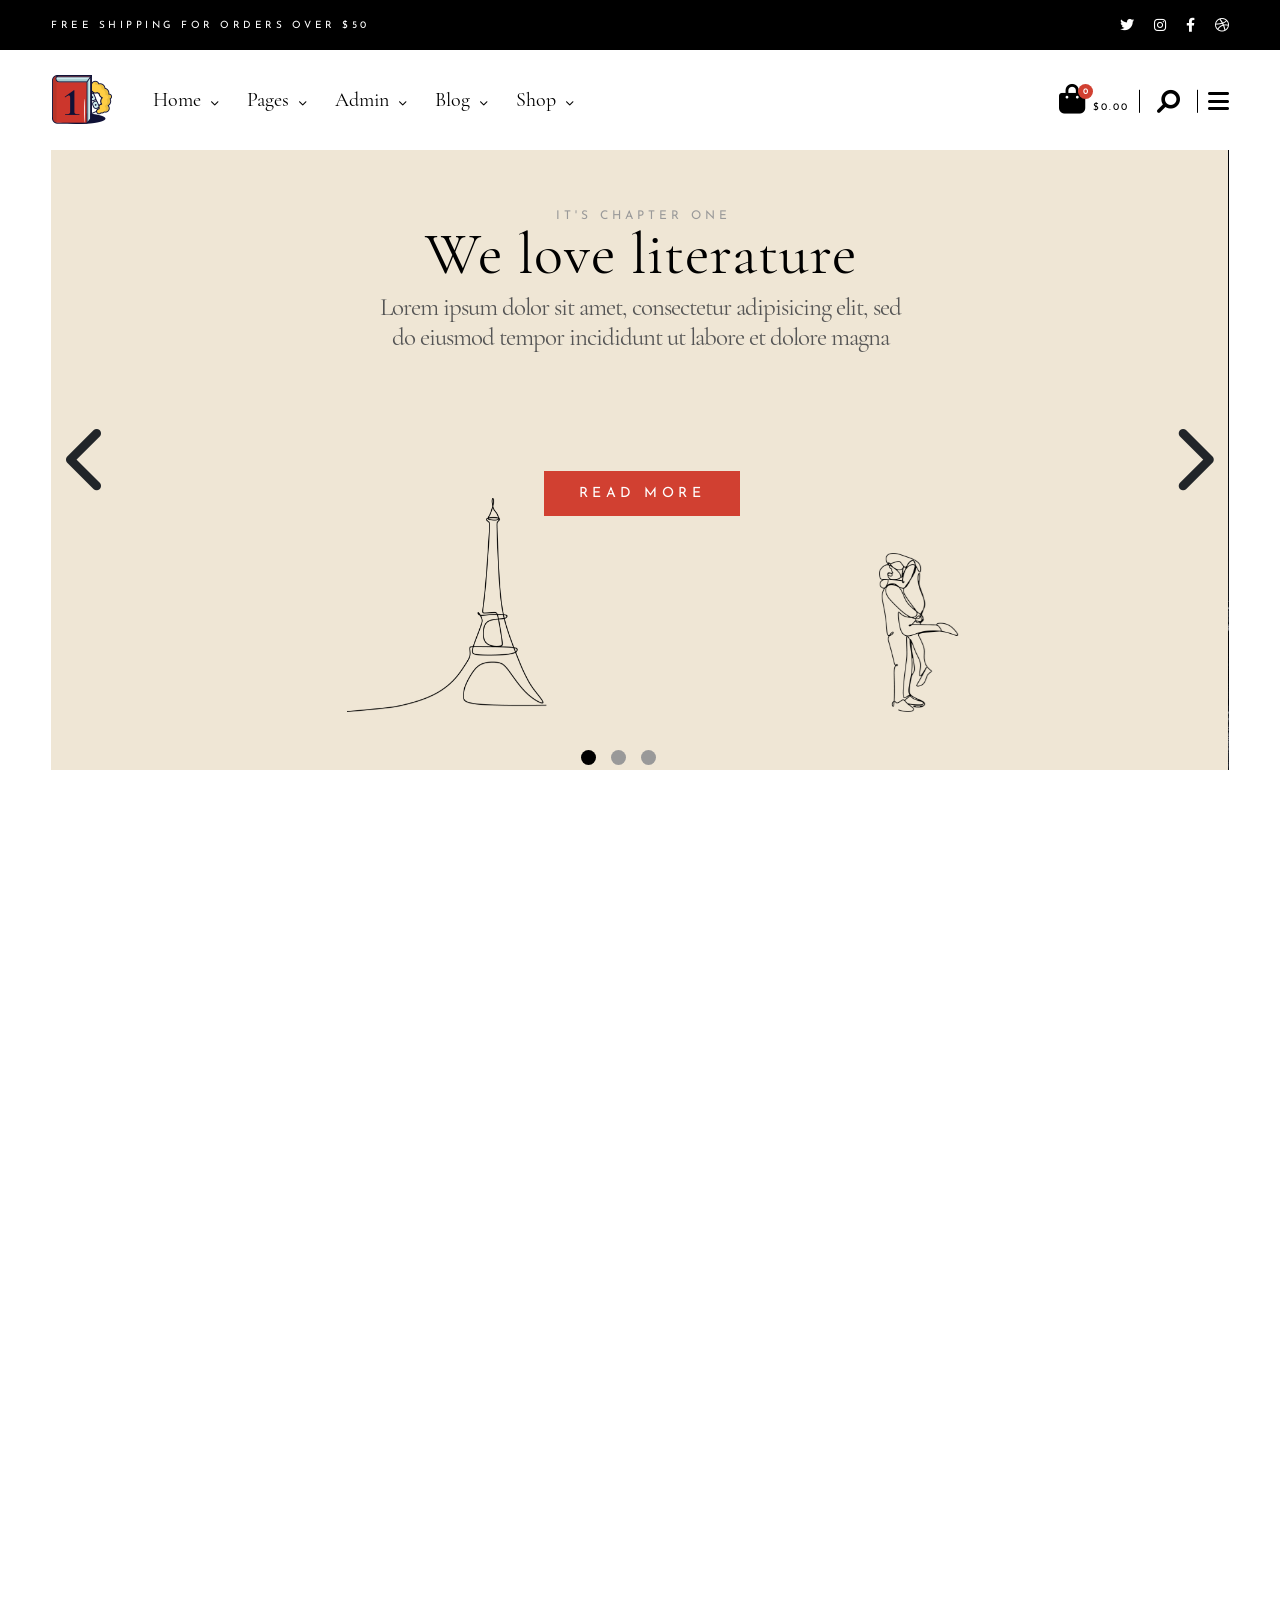
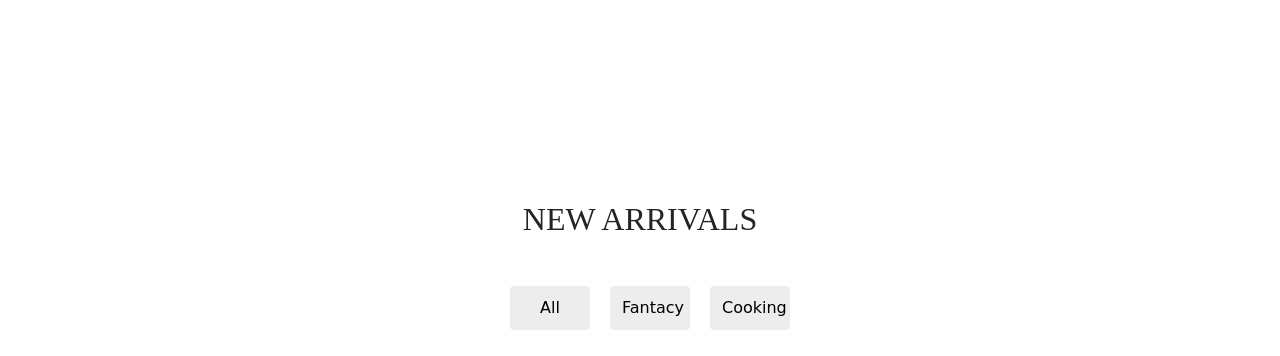
==== commit dc3cfb3d: "feat : books list with crud adding ediiting and delete book" ====
--- a/index.htm
+++ b/index.htm
@@ -1,5 +1,6 @@
 <!DOCTYPE html>
 <html class="html" lang="en">
+
 <head>
     <meta charset="UTF-8">
     <meta http-equiv="X-UA-Compatible" content="IE=edge">
@@ -9,13 +10,20 @@
     <link rel="stylesheet" href="css/bootstrap.min.css">
     <link rel="stylesheet" href="css/bookstore-Style.css">
     <link rel="stylesheet" href="css/style_responsive.css">
+    <!--Custom  Books css -->
+    <link rel="stylesheet" href="./assets/css/books.style.css">
+    <!--responsive Books custom css-->
+    <link rel="stylesheet" href="./assets/css/books.responsive.css">
 </head>
+
 <body>
     <div class="dark-overlay">
         <header>
             <div class="container-fluid g-0 topBlackLayerContainer">
                 <div class="container topBlackLayer">
-                    <div><p>free shipping for orders over $50</p></div>
+                    <div>
+                        <p>free shipping for orders over $50</p>
+                    </div>
                     <div class="top-Icons">
                         <a href="#"><i class="fa-brands fa-twitter top-icon"></i></a>
                         <a href="#"><i class="fa-brands fa-instagram top-icon"></i></a>
@@ -36,123 +44,123 @@
                         </a>
                     </div>
                     <div class="tabs-parent rounded shadow">
-                            <div class="tabs-parent-div">
-                                <ul class="tabs-list-parent">
-                                    <li class="tab-item tab-item-arrow">
-                                        <a class="tab-item-link" href="#">home</a>
-                                        <div class="home-first-level-sublist-div shadow rounded">
-                                            <ul class="home-first-level-sublist-parent">
-                                                <li class="home-first-level-sublist-item"><a class="home-first-level-sublist-item-link" href="#">main home</a></li>
-                                                <li class="home-first-level-sublist-item"><a class="home-first-level-sublist-item-link" href="#">best selling author</a></li>
-                                                <li class="home-first-level-sublist-item"><a class="home-first-level-sublist-item-link" href="#">audiobook home</a></li>
-                                                <li class="home-first-level-sublist-item"><a class="home-first-level-sublist-item-link" href="#">children's book</a></li>
-                                                <li class="home-first-level-sublist-item"><a class="home-first-level-sublist-item-link" href="#">left menu home</a></li>
-                                                <li class="home-first-level-sublist-item"><a class="home-first-level-sublist-item-link" href="#">grid home</a></li>
-                                                <li class="home-first-level-sublist-item"><a class="home-first-level-sublist-item-link" href="#">landing</a></li>
+                        <div class="tabs-parent-div">
+                            <ul class="tabs-list-parent">
+                                <li class="tab-item tab-item-arrow">
+                                    <a class="tab-item-link" href="#">home</a>
+                                    <div class="home-first-level-sublist-div shadow rounded">
+                                        <ul class="home-first-level-sublist-parent">
+                                            <li class="home-first-level-sublist-item"><a class="home-first-level-sublist-item-link" href="#">main home</a></li>
+                                            <li class="home-first-level-sublist-item"><a class="home-first-level-sublist-item-link" href="#">best selling author</a></li>
+                                            <li class="home-first-level-sublist-item"><a class="home-first-level-sublist-item-link" href="#">audiobook home</a></li>
+                                            <li class="home-first-level-sublist-item"><a class="home-first-level-sublist-item-link" href="#">children's book</a></li>
+                                            <li class="home-first-level-sublist-item"><a class="home-first-level-sublist-item-link" href="#">left menu home</a></li>
+                                            <li class="home-first-level-sublist-item"><a class="home-first-level-sublist-item-link" href="#">grid home</a></li>
+                                            <li class="home-first-level-sublist-item"><a class="home-first-level-sublist-item-link" href="#">landing</a></li>
+                                        </ul>
+                                    </div>
+                                </li>
+                                <li class="tab-item tab-item-arrow">
+                                    <a class="tab-item-link" href="#">pages</a>
+                                    <div class="pages-first-level-sublist-div shadow rounded">
+                                        <ul class="pages-first-level-sublist-parent">
+                                            <li class="pages-first-level-sublist-item"><a class="pages-first-level-sublist-link" href="#">home panael</a></li>
+                                            <li class="pages-first-level-sublist-item"><a class="pages-first-level-sublist-link" href="#">our events</a></li>
+                                            <li class="pages-first-level-sublist-item"><a class="pages-first-level-sublist-link" href="#">coming soon</a></li>
+                                            <li class="pages-first-level-sublist-item"><a class="pages-first-level-sublist-link" href="#">order page</a></li>
+                                            <li class="pages-first-level-sublist-item"><a class="pages-first-level-sublist-link" href="#">contact us</a></li>
+                                            <li class="pages-first-level-sublist-item"><a class="pages-first-level-sublist-link" href="#">pricing options</a></li>
+                                            <li class="pages-first-level-sublist-item"><a class="pages-first-level-sublist-link" href="#">faq page</a></li>
+                                        </ul>
+                                    </div>
+
+                                </li>
+                                <li class="tab-item tab-item-arrow">
+                                    <a class="tab-item-link" href="#">Admin</a>
+                                    <div class="events-first-level-sublist-div shadow rounded">
+                                        <ul class="events-first-level-sublist-parent">
+                                            <li class="events-first-level-sublist-item"><a class="events-first-level-sublist-link" href="#">event dates</a></li>
+                                            <li class="events-first-level-sublist-item"><a class="events-first-level-sublist-link" href="#">event single</a></li>
+                                        </ul>
+                                    </div>
+                                </li>
+                                <li class="tab-item tab-item-arrow">
+                                    <a class="tab-item-link" href="#">blog</a>
+                                    <div class="blog-tab-container">
+                                        <div class="blog-first-level-sublist-div shadow rounded">
+                                            <ul class="blog-first-level-sublist-parent">
+                                                <li class="blog-first-level-sublist-item"><a class="blog-first-level-sublist-link" href="#">right sidebar</a></li>
+                                                <li class="blog-first-level-sublist-item"><a class="blog-first-level-sublist-link" href="#">left sidebar</a></li>
+                                                <li class="blog-first-level-sublist-item"><a class="blog-first-level-sublist-link" href="#">no sidebar</a></li>
+                                                <li class="blog-first-level-sublist-item right-arrow">
+                                                    <a class="blog-first-level-sublist-link" href="#">blog singles</a>
+                                                    <div class="blog-second-level-sublist-div shadow rounded">
+                                                        <ul class="blog-second-level-sublist-parent">
+                                                            <li class="blog-second-level-sublist-item"><a class="blog-second-level-sublist-link" href="#">standard</a></li>
+                                                            <li class="blog-second-level-sublist-item"><a class="blog-second-level-sublist-link" href="#">no sidebar</a></li>
+                                                            <li class="blog-second-level-sublist-item"><a class="blog-second-level-sublist-link" href="#">gallery</a></li>
+                                                            <li class="blog-second-level-sublist-item"><a class="blog-second-level-sublist-link" href="#">quote</a></li>
+                                                            <li class="blog-second-level-sublist-item"><a class="blog-second-level-sublist-link" href="#">link</a></li>
+                                                            <li class="blog-second-level-sublist-item"><a class="blog-second-level-sublist-link" href="#">audio</a></li>
+                                                            <li class="blog-second-level-sublist-item"><a class="blog-second-level-sublist-link" href="#">video</a></li>
+                                                        </ul>
+                                                    </div>
+                                                </li>
                                             </ul>
                                         </div>
-                                    </li>
-                                    <li class="tab-item tab-item-arrow">
-                                        <a class="tab-item-link" href="#">pages</a>
-                                        <div class="pages-first-level-sublist-div shadow rounded">
-                                            <ul class="pages-first-level-sublist-parent">
-                                                <li class="pages-first-level-sublist-item"><a class="pages-first-level-sublist-link" href="#">home panael</a></li>
-                                                <li class="pages-first-level-sublist-item"><a class="pages-first-level-sublist-link" href="#">our events</a></li>
-                                                <li class="pages-first-level-sublist-item"><a class="pages-first-level-sublist-link" href="#">coming soon</a></li>
-                                                <li class="pages-first-level-sublist-item"><a class="pages-first-level-sublist-link" href="#">order page</a></li>
-                                                <li class="pages-first-level-sublist-item"><a class="pages-first-level-sublist-link" href="#">contact us</a></li>
-                                                <li class="pages-first-level-sublist-item"><a class="pages-first-level-sublist-link" href="#">pricing options</a></li>
-                                                <li class="pages-first-level-sublist-item"><a class="pages-first-level-sublist-link" href="#">faq page</a></li>
+                                    </div>
+                                </li>
+                                <li class="tab-item tab-item-arrow">
+                                    <a class="tab-item-link" href="#">shop</a>
+                                    <div class="shop-tab-container">
+                                        <div class="shop-first-level-sublist-div shadow rounded">
+                                            <ul class="shop-first-level-sublist-parent">
+                                                <li class="shop-first-level-sublist-item"><a class="shop-first-level-sublist-link" href="#">product list</a></li>
+                                                <li class="shop-first-level-sublist-item right-arrow">
+                                                    <a class="shop-first-level-sublist-link" href="#">product singles</a>
+                                                    <div class="shop-second-level-sublist-div product-singles-div rounded shadow">
+                                                        <ul class="shop-second-level-sublist-parent">
+                                                            <li class="shop-second-level-sublist-item"><a class="shop-second-level-sublist-link" href="#">standard</a></li>
+                                                            <li class="shop-second-level-sublist-item"><a class="shop-second-level-sublist-link" href="#">grouped</a></li>
+                                                            <li class="shop-second-level-sublist-item"><a class="shop-second-level-sublist-link" href="#">variable</a></li>
+                                                            <li class="shop-second-level-sublist-item"><a class="shop-second-level-sublist-link" href="#">virtual</a></li>
+                                                            <li class="shop-second-level-sublist-item"><a class="shop-second-level-sublist-link" href="#">external</a></li>
+                                                            <li class="shop-second-level-sublist-item"><a class="shop-second-level-sublist-link" href="#">downloadable</a></li>
+                                                            <li class="shop-second-level-sublist-item"><a class="shop-second-level-sublist-link" href="#">new</a></li>
+                                                            <li class="shop-second-level-sublist-item"><a class="shop-second-level-sublist-link" href="#">on sale</a></li>
+                                                            <li class="shop-second-level-sublist-item"><a class="shop-second-level-sublist-link" href="#">out of stock</a></li>
+                                                        </ul>
+                                                    </div>
+                                                </li>
+                                                <li class="shop-first-level-sublist-item layouts-right-arrow">
+                                                    <a class="shop-first-level-sublist-link" href="#">layouts</a>
+                                                    <div class="shop-second-level-sublist-div shadow rounded layouts-div">
+                                                        <ul class="shop-second-level-sublist-parent rounded shadow">
+                                                            <li class="shop-second-level-sublist-item"><a class="shop-second-level-sublist-link" href="#">two columns</a></li>
+                                                            <li class="shop-second-level-sublist-item"><a class="shop-second-level-sublist-link" href="#">three columns</a></li>
+                                                            <li class="shop-second-level-sublist-item"><a class="shop-second-level-sublist-link" href="#">four columns</a></li>
+                                                            <li class="shop-second-level-sublist-item"><a class="shop-second-level-sublist-link" href="#">four col. wide</a></li>
+                                                            <li class="shop-second-level-sublist-item"><a class="shop-second-level-sublist-link" href="#">five col. wide</a></li>
+                                                            <li class="shop-second-level-sublist-item"><a class="shop-second-level-sublist-link" href="#">six col. wide</a></li>
+                                                        </ul>
+                                                    </div>
+                                                </li>
+                                                <li class="shop-first-level-sublist-item pages-div-rigth-arrow">
+                                                    <a class="shop-first-level-sublist-link" href="#">pages</a>
+                                                    <div class="shop-second-level-sublist-div rounded shadow pages-div">
+                                                        <ul class="shop-second-level-sublist-parent">
+                                                            <li class="shop-second-level-sublist-item"><a class="shop-second-level-sublist-link" href="#">cart</a></li>
+                                                            <li class="shop-second-level-sublist-item"><a class="shop-second-level-sublist-link" href="#">checkout</a></li>
+                                                            <li class="shop-second-level-sublist-item"><a class="shop-second-level-sublist-link" href="#">my account</a></li>
+                                                        </ul>
+                                                    </div>
+                                                </li>
                                             </ul>
                                         </div>
-        
-                                    </li>
-                                    <li class="tab-item tab-item-arrow">
-                                        <a class="tab-item-link" href="#">events</a>
-                                        <div class="events-first-level-sublist-div shadow rounded">
-                                            <ul class="events-first-level-sublist-parent">
-                                                <li class="events-first-level-sublist-item"><a class="events-first-level-sublist-link" href="#">event dates</a></li>
-                                                <li class="events-first-level-sublist-item"><a class="events-first-level-sublist-link" href="#">event single</a></li>
-                                            </ul>   
-                                        </div>     
-                                    </li>
-                                    <li class="tab-item tab-item-arrow">
-                                        <a class="tab-item-link" href="#">blog</a>
-                                        <div class="blog-tab-container">
-                                            <div class="blog-first-level-sublist-div shadow rounded">
-                                                <ul class="blog-first-level-sublist-parent">
-                                                    <li class="blog-first-level-sublist-item"><a class="blog-first-level-sublist-link" href="#">right sidebar</a></li>
-                                                    <li class="blog-first-level-sublist-item"><a class="blog-first-level-sublist-link" href="#">left sidebar</a></li>
-                                                    <li class="blog-first-level-sublist-item"><a class="blog-first-level-sublist-link" href="#">no sidebar</a></li>
-                                                    <li class="blog-first-level-sublist-item right-arrow">
-                                                        <a class="blog-first-level-sublist-link" href="#">blog singles</a>
-                                                        <div class="blog-second-level-sublist-div shadow rounded">
-                                                            <ul class="blog-second-level-sublist-parent">
-                                                                <li class="blog-second-level-sublist-item"><a class="blog-second-level-sublist-link" href="#">standard</a></li>
-                                                                <li class="blog-second-level-sublist-item"><a class="blog-second-level-sublist-link" href="#">no sidebar</a></li>
-                                                                <li class="blog-second-level-sublist-item"><a class="blog-second-level-sublist-link" href="#">gallery</a></li>
-                                                                <li class="blog-second-level-sublist-item"><a class="blog-second-level-sublist-link" href="#">quote</a></li>
-                                                                <li class="blog-second-level-sublist-item"><a class="blog-second-level-sublist-link" href="#">link</a></li>
-                                                                <li class="blog-second-level-sublist-item"><a class="blog-second-level-sublist-link" href="#">audio</a></li>
-                                                                <li class="blog-second-level-sublist-item"><a class="blog-second-level-sublist-link" href="#">video</a></li>
-                                                            </ul>
-                                                        </div>
-                                                    </li>
-                                                </ul>
-                                            </div>
-                                        </div>
-                                    </li>
-                                    <li class="tab-item tab-item-arrow">
-                                        <a class="tab-item-link" href="#">shop</a>
-                                        <div class="shop-tab-container">
-                                            <div class="shop-first-level-sublist-div shadow rounded">
-                                                <ul class="shop-first-level-sublist-parent">
-                                                    <li class="shop-first-level-sublist-item"><a class="shop-first-level-sublist-link" href="#">product list</a></li>
-                                                    <li class="shop-first-level-sublist-item right-arrow">
-                                                        <a class="shop-first-level-sublist-link" href="#">product singles</a>
-                                                        <div class="shop-second-level-sublist-div product-singles-div rounded shadow">
-                                                            <ul class="shop-second-level-sublist-parent">
-                                                                <li class="shop-second-level-sublist-item"><a class="shop-second-level-sublist-link" href="#">standard</a></li>
-                                                                <li class="shop-second-level-sublist-item"><a class="shop-second-level-sublist-link" href="#">grouped</a></li>
-                                                                <li class="shop-second-level-sublist-item"><a class="shop-second-level-sublist-link" href="#">variable</a></li>
-                                                                <li class="shop-second-level-sublist-item"><a class="shop-second-level-sublist-link" href="#">virtual</a></li>
-                                                                <li class="shop-second-level-sublist-item"><a class="shop-second-level-sublist-link" href="#">external</a></li>
-                                                                <li class="shop-second-level-sublist-item"><a class="shop-second-level-sublist-link" href="#">downloadable</a></li>
-                                                                <li class="shop-second-level-sublist-item"><a class="shop-second-level-sublist-link" href="#">new</a></li>
-                                                                <li class="shop-second-level-sublist-item"><a class="shop-second-level-sublist-link" href="#">on sale</a></li>
-                                                                <li class="shop-second-level-sublist-item"><a class="shop-second-level-sublist-link" href="#">out of stock</a></li>
-                                                            </ul>
-                                                        </div>
-                                                    </li>
-                                                    <li class="shop-first-level-sublist-item layouts-right-arrow">
-                                                        <a class="shop-first-level-sublist-link" href="#">layouts</a>
-                                                        <div class="shop-second-level-sublist-div shadow rounded layouts-div">
-                                                            <ul class="shop-second-level-sublist-parent rounded shadow">
-                                                                <li class="shop-second-level-sublist-item"><a class="shop-second-level-sublist-link" href="#">two columns</a></li>
-                                                                <li class="shop-second-level-sublist-item"><a class="shop-second-level-sublist-link" href="#">three columns</a></li>
-                                                                <li class="shop-second-level-sublist-item"><a class="shop-second-level-sublist-link" href="#">four columns</a></li>
-                                                                <li class="shop-second-level-sublist-item"><a class="shop-second-level-sublist-link" href="#">four col. wide</a></li>
-                                                                <li class="shop-second-level-sublist-item"><a class="shop-second-level-sublist-link" href="#">five col. wide</a></li>
-                                                                <li class="shop-second-level-sublist-item"><a class="shop-second-level-sublist-link" href="#">six col. wide</a></li>
-                                                            </ul>
-                                                        </div>
-                                                    </li>
-                                                    <li class="shop-first-level-sublist-item pages-div-rigth-arrow">
-                                                        <a class="shop-first-level-sublist-link" href="#">pages</a>
-                                                        <div class="shop-second-level-sublist-div rounded shadow pages-div">
-                                                            <ul class="shop-second-level-sublist-parent">
-                                                                <li class="shop-second-level-sublist-item"><a class="shop-second-level-sublist-link" href="#">cart</a></li>
-                                                                <li class="shop-second-level-sublist-item"><a class="shop-second-level-sublist-link" href="#">checkout</a></li>
-                                                                <li class="shop-second-level-sublist-item"><a class="shop-second-level-sublist-link" href="#">my account</a></li>
-                                                            </ul>
-                                                        </div>
-                                                    </li>
-                                                </ul>
-                                            </div>
-                                        </div>
-                                    </li>
-                                </ul>
-                            </div>
+                                    </div>
+                                </li>
+                            </ul>
+                        </div>
                     </div>
                     <!-- end of media query  -->
                     <div class="nav-bar-list-items-div">
@@ -189,11 +197,11 @@
                                 </div>
                             </li>
                             <li class="nav-bar-list-item">
-                                <a class="nav-bar-list-item-link" href="#">events</a>
+                                <a class="nav-bar-list-item-link" href="#">admin</a>
                                 <div class="events-tab rounded shadow">
                                     <ul class="dropdown-list">
-                                        <li class="dropdown-list-item"><a class="dropdown-list-item-link" href="#">event dates</a></li>
-                                        <li class="dropdown-list-item"><a class="dropdown-list-item-link" href="#">event single</a></li>
+                                        <li class="dropdown-list-item"><a class="dropdown-list-item-link" href="./addBook.html">add book</a></li>
+                                        <li class="dropdown-list-item"><a class="dropdown-list-item-link" href="./booksList.html">books list </a></li>
                                     </ul>
                                 </div>
                             </li>
@@ -222,37 +230,37 @@
                                 <a class="nav-bar-list-item-link" href="#">shop</a>
                                 <div class="shop-overlay">
                                     <ul class="shop-items-parent rounded shadow">
-                                    <li class="shop-item"><a class="shop-item-a" href="#">product list</a></li>
-                                    <li class="shop-item shop-item-product-singles-arrow-hvr"><a class="shop-item-a" href="#">product singles</a>
-                                        <ul class="products-sublist-parent">
-                                           <li class="products-sublist-item"><a class="products-sublist-item-a" href="#">standard</a></li>
-                                           <li class="products-sublist-item"><a class="products-sublist-item-a" href="#">grouped</a></li>
-                                           <li class="products-sublist-item"><a class="products-sublist-item-a" href="#">variable</a></li>
-                                           <li class="products-sublist-item"><a class="products-sublist-item-a" href="#">virtula</a></li>
-                                           <li class="products-sublist-item"><a class="products-sublist-item-a" href="#">external</a></li>
-                                           <li class="products-sublist-item"><a class="products-sublist-item-a" href="#">downloadable</a></li>
-                                           <li class="products-sublist-item"><a class="products-sublist-item-a" href="#">new</a></li>
-                                           <li class="products-sublist-item"><a class="products-sublist-item-a" href="#">on sale</a></li>
-                                           <li class="products-sublist-item"><a class="products-sublist-item-a" href="#">out of stock</a></li>
-                                        </ul>
-                                    </li>
-                                    <li class="shop-item shop-item-layouts-arrow-hvr"><a class="shop-item-a" href="#">layouts</a>
-                                        <ul class="layouts-sublist-parent">
-                                           <li class="layouts-sublist-item"><a class="layouts-sublist-item-a" href="#">tow columns</a></li>
-                                           <li class="layouts-sublist-item"><a class="layouts-sublist-item-a" href="#">three columns</a></li>
-                                           <li class="layouts-sublist-item"><a class="layouts-sublist-item-a" href="#">four columns</a></li>
-                                           <li class="layouts-sublist-item"><a class="layouts-sublist-item-a" href="#">four col. wide</a></li>
-                                           <li class="layouts-sublist-item"><a class="layouts-sublist-item-a" href="#">five col. wide</a></li>
-                                           <li class="layouts-sublist-item"><a class="layouts-sublist-item-a" href="#">six col. wide</a></li>
-                                        </ul>
-                                    </li>
-                                    <li class="shop-item shop-item-pages-arrow-hvr"><a class="shop-item-a" href="#">pages</a>
-                                        <ul class="pages-sublist-parent">
-                                           <li class="pages-sublist-item"><a class="pages-sublist-item-a" href="#">cart</a></li>
-                                           <li class="pages-sublist-item"><a class="pages-sublist-item-a" href="#">checkout</a></li>
-                                           <li class="pages-sublist-item"><a class="pages-sublist-item-a" href="#">my account</a></li>
-                                        </ul>
-                                    </li>
+                                        <li class="shop-item"><a class="shop-item-a" href="#">product list</a></li>
+                                        <li class="shop-item shop-item-product-singles-arrow-hvr"><a class="shop-item-a" href="#">product singles</a>
+                                            <ul class="products-sublist-parent">
+                                                <li class="products-sublist-item"><a class="products-sublist-item-a" href="#">standard</a></li>
+                                                <li class="products-sublist-item"><a class="products-sublist-item-a" href="#">grouped</a></li>
+                                                <li class="products-sublist-item"><a class="products-sublist-item-a" href="#">variable</a></li>
+                                                <li class="products-sublist-item"><a class="products-sublist-item-a" href="#">virtula</a></li>
+                                                <li class="products-sublist-item"><a class="products-sublist-item-a" href="#">external</a></li>
+                                                <li class="products-sublist-item"><a class="products-sublist-item-a" href="#">downloadable</a></li>
+                                                <li class="products-sublist-item"><a class="products-sublist-item-a" href="#">new</a></li>
+                                                <li class="products-sublist-item"><a class="products-sublist-item-a" href="#">on sale</a></li>
+                                                <li class="products-sublist-item"><a class="products-sublist-item-a" href="#">out of stock</a></li>
+                                            </ul>
+                                        </li>
+                                        <li class="shop-item shop-item-layouts-arrow-hvr"><a class="shop-item-a" href="#">layouts</a>
+                                            <ul class="layouts-sublist-parent">
+                                                <li class="layouts-sublist-item"><a class="layouts-sublist-item-a" href="#">tow columns</a></li>
+                                                <li class="layouts-sublist-item"><a class="layouts-sublist-item-a" href="#">three columns</a></li>
+                                                <li class="layouts-sublist-item"><a class="layouts-sublist-item-a" href="#">four columns</a></li>
+                                                <li class="layouts-sublist-item"><a class="layouts-sublist-item-a" href="#">four col. wide</a></li>
+                                                <li class="layouts-sublist-item"><a class="layouts-sublist-item-a" href="#">five col. wide</a></li>
+                                                <li class="layouts-sublist-item"><a class="layouts-sublist-item-a" href="#">six col. wide</a></li>
+                                            </ul>
+                                        </li>
+                                        <li class="shop-item shop-item-pages-arrow-hvr"><a class="shop-item-a" href="#">pages</a>
+                                            <ul class="pages-sublist-parent">
+                                                <li class="pages-sublist-item"><a class="pages-sublist-item-a" href="#">cart</a></li>
+                                                <li class="pages-sublist-item"><a class="pages-sublist-item-a" href="#">checkout</a></li>
+                                                <li class="pages-sublist-item"><a class="pages-sublist-item-a" href="#">my account</a></li>
+                                            </ul>
+                                        </li>
                                     </ul>
                                 </div>
                             </li>
@@ -267,9 +275,11 @@
                                     </i>
                                 </a>
                             </div>
-                            <div class="div second-icon-div icon-div"><a href="#">
-                                <i class="fa-solid fa-magnifying-glass nav-bar-search-icon utility-icon"></i>
-                            </a></div>
+                            <div class="div second-icon-div icon-div">
+                                <a href="#">
+                                    <i class="fa-solid fa-magnifying-glass nav-bar-search-icon utility-icon"></i>
+                                </a>
+                            </div>
                             <!-- media query -->
                             <div class="sidebar-left-arrow-icon-div">
                                 <i class="fa-solid fa-circle-chevron-left sidebar-left-arrow-icon"></i>
@@ -282,7 +292,7 @@
                             </div>
                         </div>
                     </div>
-                </nav>  
+                </nav>
             </div>
             <!-- second navbar -->
             <div class="container-fluid g-0 second-navbar-container shadow rounded">
@@ -357,37 +367,37 @@
                                 <a class="nav-bar-list-item-link" href="#">shop</a>
                                 <div class="shop-overlay-second-navbar shop-overlay">
                                     <ul class="shop-items-parent">
-                                    <li class="shop-item"><a class="shop-item-a" href="#">product list</a></li>
-                                    <li class="shop-item shop-item-product-singles-arrow-hvr"><a class="shop-item-a" href="#">product singles</a>
-                                        <ul class="products-sublist-parent">
-                                           <li class="products-sublist-item"><a class="products-sublist-item-a" href="#">standard</a></li>
-                                           <li class="products-sublist-item"><a class="products-sublist-item-a" href="#">grouped</a></li>
-                                           <li class="products-sublist-item"><a class="products-sublist-item-a" href="#">variable</a></li>
-                                           <li class="products-sublist-item"><a class="products-sublist-item-a" href="#">virtula</a></li>
-                                           <li class="products-sublist-item"><a class="products-sublist-item-a" href="#">external</a></li>
-                                           <li class="products-sublist-item"><a class="products-sublist-item-a" href="#">downloadable</a></li>
-                                           <li class="products-sublist-item"><a class="products-sublist-item-a" href="#">new</a></li>
-                                           <li class="products-sublist-item"><a class="products-sublist-item-a" href="#">on sale</a></li>
-                                           <li class="products-sublist-item"><a class="products-sublist-item-a" href="#">out of stock</a></li>
-                                        </ul>
-                                    </li>
-                                    <li class="shop-item shop-item-layouts-arrow-hvr"><a class="shop-item-a" href="#">layouts</a>
-                                        <ul class="layouts-sublist-parent">
-                                           <li class="layouts-sublist-item"><a class="layouts-sublist-item-a" href="#">tow columns</a></li>
-                                           <li class="layouts-sublist-item"><a class="layouts-sublist-item-a" href="#">three columns</a></li>
-                                           <li class="layouts-sublist-item"><a class="layouts-sublist-item-a" href="#">four columns</a></li>
-                                           <li class="layouts-sublist-item"><a class="layouts-sublist-item-a" href="#">four col. wide</a></li>
-                                           <li class="layouts-sublist-item"><a class="layouts-sublist-item-a" href="#">five col. wide</a></li>
-                                           <li class="layouts-sublist-item"><a class="layouts-sublist-item-a" href="#">six col. wide</a></li>
-                                        </ul>
-                                    </li>
-                                    <li class="shop-item shop-item-pages-arrow-hvr"><a class="shop-item-a" href="#">pages</a>
-                                        <ul class="pages-sublist-parent">
-                                           <li class="pages-sublist-item"><a class="pages-sublist-item-a" href="#">cart</a></li>
-                                           <li class="pages-sublist-item"><a class="pages-sublist-item-a" href="#">checkout</a></li>
-                                           <li class="pages-sublist-item"><a class="pages-sublist-item-a" href="#">my account</a></li>
-                                        </ul>
-                                    </li>
+                                        <li class="shop-item"><a class="shop-item-a" href="#">product list</a></li>
+                                        <li class="shop-item shop-item-product-singles-arrow-hvr"><a class="shop-item-a" href="#">product singles</a>
+                                            <ul class="products-sublist-parent">
+                                                <li class="products-sublist-item"><a class="products-sublist-item-a" href="#">standard</a></li>
+                                                <li class="products-sublist-item"><a class="products-sublist-item-a" href="#">grouped</a></li>
+                                                <li class="products-sublist-item"><a class="products-sublist-item-a" href="#">variable</a></li>
+                                                <li class="products-sublist-item"><a class="products-sublist-item-a" href="#">virtula</a></li>
+                                                <li class="products-sublist-item"><a class="products-sublist-item-a" href="#">external</a></li>
+                                                <li class="products-sublist-item"><a class="products-sublist-item-a" href="#">downloadable</a></li>
+                                                <li class="products-sublist-item"><a class="products-sublist-item-a" href="#">new</a></li>
+                                                <li class="products-sublist-item"><a class="products-sublist-item-a" href="#">on sale</a></li>
+                                                <li class="products-sublist-item"><a class="products-sublist-item-a" href="#">out of stock</a></li>
+                                            </ul>
+                                        </li>
+                                        <li class="shop-item shop-item-layouts-arrow-hvr"><a class="shop-item-a" href="#">layouts</a>
+                                            <ul class="layouts-sublist-parent">
+                                                <li class="layouts-sublist-item"><a class="layouts-sublist-item-a" href="#">tow columns</a></li>
+                                                <li class="layouts-sublist-item"><a class="layouts-sublist-item-a" href="#">three columns</a></li>
+                                                <li class="layouts-sublist-item"><a class="layouts-sublist-item-a" href="#">four columns</a></li>
+                                                <li class="layouts-sublist-item"><a class="layouts-sublist-item-a" href="#">four col. wide</a></li>
+                                                <li class="layouts-sublist-item"><a class="layouts-sublist-item-a" href="#">five col. wide</a></li>
+                                                <li class="layouts-sublist-item"><a class="layouts-sublist-item-a" href="#">six col. wide</a></li>
+                                            </ul>
+                                        </li>
+                                        <li class="shop-item shop-item-pages-arrow-hvr"><a class="shop-item-a" href="#">pages</a>
+                                            <ul class="pages-sublist-parent">
+                                                <li class="pages-sublist-item"><a class="pages-sublist-item-a" href="#">cart</a></li>
+                                                <li class="pages-sublist-item"><a class="pages-sublist-item-a" href="#">checkout</a></li>
+                                                <li class="pages-sublist-item"><a class="pages-sublist-item-a" href="#">my account</a></li>
+                                            </ul>
+                                        </li>
                                     </ul>
                                 </div>
                             </li>
@@ -395,9 +405,11 @@
                     </div>
                     <div class="nav-bar-utilities-div">
                         <div class="nav-bar-utilities-parent">
-                            <div class="icon-div second-icon-div-2nd-navbar"><a href="#">
-                                <i class="fa-solid fa-magnifying-glass nav-bar-search-icon utility-icon"></i>
-                            </a></div>
+                            <div class="icon-div second-icon-div-2nd-navbar">
+                                <a href="#">
+                                    <i class="fa-solid fa-magnifying-glass nav-bar-search-icon utility-icon"></i>
+                                </a>
+                            </div>
                             <!-- media query -->
                             <div class="sidebar-left-arrow-icon-div">
                                 <i class="fa-solid fa-circle-chevron-left sidebar-left-arrow-icon"></i>
@@ -411,7 +423,7 @@
                         </div>
                     </div>
                 </nav>
-            </div> 
+            </div>
             <!-- end of second navbar -->
             <div class="container-fluid g-0 carousel-slider-container">
                 <div class="carousel-slider-parent">
@@ -423,7 +435,7 @@
                         <span class="carousel-bullet-key"></span>
                     </div>
                     <div class="images-container">
-                        <div class="img-div flex-grow-0 flex-shrink-0 IMAGINE-CLONE"> 
+                        <div class="img-div flex-grow-0 flex-shrink-0 IMAGINE-CLONE">
 
                         </div>
                         <div class="adam-wolf-img-parent img-div flex-grow-0 flex-shrink-0">
@@ -437,7 +449,7 @@
                                     <p class="adam-wolf-para-pool-2nd-para-animation">We love literature</p>
                                     <p class="adam-wolf-para-pool-3rd-para-animation">Lorem ipsum dolor sit amet, consectetur adipisicing elit, sed do eiusmod tempor incididunt ut labore et dolore magna</p>
                                 </div>
-                                <button class="adam-wolf-read-more-btn adam-wolf-read-more-btn-animation" type="button">read more</button>  
+                                <button class="adam-wolf-read-more-btn adam-wolf-read-more-btn-animation" type="button">read more</button>
                             </div>
                         </div>
                         <div class="night-img-parent img-div flex-grow-0 flex-shrink-0">
@@ -453,7 +465,7 @@
                             <div class="night-img-third-para">
                                 <p>Lorem ipsum dolor sit amet consectetur, adipisicing elit. Aperiam at nisi voluptatibus, odit laborum dolore temporibus necessitatibus quisquam!</p>
                             </div>
-                            <button class="night-img-read-more-btn" type="button">read more</button> 
+                            <button class="night-img-read-more-btn" type="button">read more</button>
                         </div>
                         <div class="imagine-img-parent img-div flex-grow-0 flex-shrink-0">
                             <div class="imagine-inner-container">
@@ -469,14 +481,14 @@
                                     <p>Lorem ipsum dolor sit amet, consectetur adipisicing elit, sed do eiusmod tempor incididunt ut labore et dolore magna</p>
                                 </div>
                                 <button class="imagine-read-more-btn" type="button">read more</button>
-                            </div> 
+                            </div>
                         </div>
                         <div class="img-div flex-grow-0 flex-shrink-0  ADAMWOLF-CLONE"></div>
                     </div>
-               </div>
+                </div>
             </div>
         </header>
-    </div> 
+    </div>
     <div class="sidebar-parent shadow rounded">
         <div class="sidebar-content">
             <div class="close-btn-sidebar-div">
@@ -503,17 +515,31 @@
                 </div>
                 <div class="side-bar-bottom-para-parent">
                     <p class="side-bar-bottom-para">free shipping <br> for orders over 50%</p>
-                </div> 
+                </div>
             </div>
         </div>
     </div>
 
 
-
-
-
+    <!-- show Books -->
+    <div>
+        <h2>New Arrivals </h2>
+        <div class="btns-container">
+            <button type="button" id="all">All </button>
+            <button type="button" id="fantacy">Fantacy </button>
+            <button type="button" id="cooking">Cooking</button>
+
+        </div>
+        <div class="arrivals" id="arrivals"> </div>
+    </div>
+
+
+    <!--Bootstrap js 5-->
 
     <script src="js/bootstrap.bundle.min.js"></script>
     <script src="js/bookstore-JavaScript.js"></script>
+    <script src="./assets/js/book.js"></script>
+
 </body>
+
 </html>
--- a/assets/css/books.style.css
+++ b/assets/css/books.style.css
@@ -0,0 +1,75 @@
+* {
+    padding: 0;
+    margin: 0;
+    box-sizing: border-box;
+}
+
+h2 {
+    text-align: center;
+    text-transform: uppercase;
+    font-family: Georgia, 'Times New Roman', Times, serif;
+    padding-bottom: 40px;
+}
+
+#arrivals {
+    display: flex;
+    flex-direction: row;
+    padding-left: 50px;
+    padding-right: 50px;
+    flex-wrap: wrap;
+    justify-content: center;
+    align-items: center;
+}
+
+.img-card {
+    height: 420px;
+}
+
+h5 {
+    color: #676767;
+}
+
+.card {
+    border-width: 0px;
+    width: 20%;
+    margin-right: 30px;
+    margin-bottom: 30px;
+}
+
+.author {
+    text-transform: capitalize;
+}
+
+.card-title {
+    text-transform: capitalize;
+    height: 40px;
+    font-size: 30px;
+}
+
+.btns-container {
+    display: flex;
+    align-items: center;
+    justify-content: center;
+    margin-bottom: 2%;
+}
+
+.btns-container button {
+    border-radius: 4px;
+    background-color: #fcfcfc;
+    border-width: 0px;
+    padding: 10px 12px;
+    background-color: #ededed;
+    width: 80px;
+    margin-left: 20px;
+}
+
+.btns-container button:hover {
+    color: white;
+    background-color: red;
+}
+
+.prices {
+    width: 30%;
+    display: flex;
+    justify-content: space-between;
+}
--- a/assets/css/books.responsive.css
+++ b/assets/css/books.responsive.css
@@ -0,0 +1,42 @@
+@media only screen and (max-width: 1700px) {
+    .prices {
+        margin-top: 30px;
+    }
+}
+
+@media only screen and (max-width: 1400px) {
+    #arrivals {
+        flex-direction: row;
+    }
+    .card {
+        width: 25%;
+        height: 40%;
+    }
+}
+
+@media only screen and (max-width: 1200px) {
+    #arrivals {
+        flex-direction: row;
+    }
+    .card {
+        width: 40%;
+        height: 40%;
+    }
+    .card-title {
+        text-transform: capitalize;
+        height: 30px;
+        font-size: 20px;
+    }
+    .prices {
+        margin-top: 0px;
+    }
+}
+
+@media only screen and (max-width: 700px) {
+    #arrivals {
+        flex-direction: column;
+    }
+    .card {
+        width: 90%;
+    }
+}
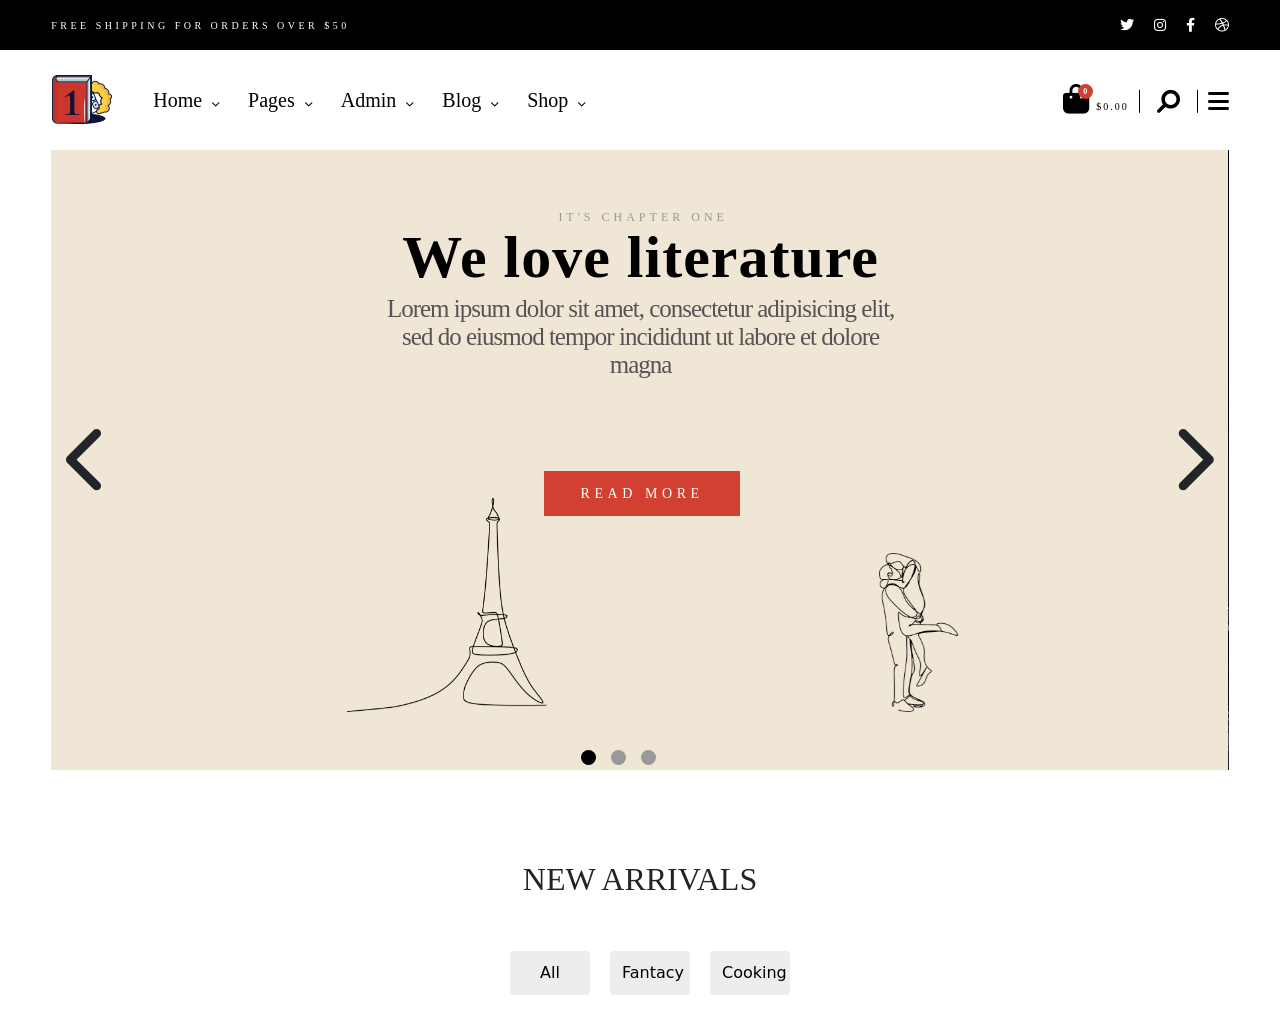
==== commit ecc43c36: "all the add book update delete show list" ====
--- a/index.htm
+++ b/index.htm
@@ -6,10 +6,10 @@
     <meta http-equiv="X-UA-Compatible" content="IE=edge">
     <meta name="viewport" content="width=device-width, initial-scale=1.0">
     <title>Bookstore</title>
-    <link rel="stylesheet" href="css/all.min.css">
-    <link rel="stylesheet" href="css/bootstrap.min.css">
-    <link rel="stylesheet" href="css/bookstore-Style.css">
-    <link rel="stylesheet" href="css/style_responsive.css">
+    <link rel="stylesheet" href="./assets/css/all.min.css">
+    <link rel="stylesheet" href="./assets/css/bootstrap.min.css">
+    <link rel="stylesheet" href="./assets/css/bookstore-Style.css">
+    <link rel="stylesheet" href="./assets/css/style_responsive.css">
     <!--Custom  Books css -->
     <link rel="stylesheet" href="./assets/css/books.style.css">
     <!--responsive Books custom css-->
@@ -35,7 +35,7 @@
             <div class="container-fluid g-0 navbar-container">
                 <nav class="row flex-nowrap g-0 nav-bar-parent">
                     <div class=" brand-img-div">
-                        <img class="brand-img" src="img/logo.png">
+                        <img class="brand-img" src="img/logo.png" />
                     </div>
                     <!-- media qurey-->
                     <div class="sublist-icon-div">
@@ -169,7 +169,7 @@
                                 <a class="nav-bar-list-item-link" href="#">home</a>
                                 <div class="home-tab rounded shadow">
                                     <ul class="dropdown-list">
-                                        <li class="dropdown-list-item"><a class="dropdown-list-item-link" id="first-item-in-the-list" href="#">main home</a></li>
+                                        <li class="dropdown-list-item"><a class="dropdown-list-item-link" id="first-item-in-the-list" href="./index.htm">main home</a></li>
                                         <li class="dropdown-list-item"><a class="dropdown-list-item-link" href="#">bestselling author</a></li>
                                         <li class="dropdown-list-item"><a class="dropdown-list-item-link" href="#">audiobook home</a></li>
                                         <li class="dropdown-list-item"><a class="dropdown-list-item-link" href="#">childern's books</a></li>
@@ -306,7 +306,7 @@
                                 <a class="nav-bar-list-item-link" href="#">home</a>
                                 <div class="home-tab-second-navbar">
                                     <ul class="dropdown-list">
-                                        <li class="dropdown-list-item"><a class="dropdown-list-item-link" id="first-item-in-the-list" href="#">main home</a></li>
+                                        <li class="dropdown-list-item"><a class="dropdown-list-item-link" id="first-item-in-the-list" href="./index.htm">main home</a></li>
                                         <li class="dropdown-list-item"><a class="dropdown-list-item-link" href="#">bestselling author</a></li>
                                         <li class="dropdown-list-item"><a class="dropdown-list-item-link" href="#">audiobook home</a></li>
                                         <li class="dropdown-list-item"><a class="dropdown-list-item-link" href="#">childern's books</a></li>
@@ -334,11 +334,11 @@
                                 </div>
                             </li>
                             <li class="nav-bar-list-item">
-                                <a class="nav-bar-list-item-link" href="#">events</a>
+                                <a class="nav-bar-list-item-link" href="#">admin</a>
                                 <div class="events-tab-second-navbar">
                                     <ul class="dropdown-list">
-                                        <li class="dropdown-list-item"><a class="dropdown-list-item-link" href="#">event dates</a></li>
-                                        <li class="dropdown-list-item"><a class="dropdown-list-item-link" href="#">event single</a></li>
+                                        <li class="dropdown-list-item"><a class="dropdown-list-item-link" href="./addBook.html">add book</a></li>
+                                        <li class="dropdown-list-item"><a class="dropdown-list-item-link" href="./booksList.html">books list</a></li>
                                     </ul>
                                 </div>
                             </li>
@@ -489,6 +489,8 @@
             </div>
         </header>
     </div>
+
+
     <div class="sidebar-parent shadow rounded">
         <div class="sidebar-content">
             <div class="close-btn-sidebar-div">
@@ -536,8 +538,8 @@
 
     <!--Bootstrap js 5-->
 
-    <script src="js/bootstrap.bundle.min.js"></script>
-    <script src="js/bookstore-JavaScript.js"></script>
+    <script src="./assets/js/bootstrap.bundle.min.js"></script>
+    <script src="./assets/js/bookstore-JavaScript.js"></script>
     <script src="./assets/js/book.js"></script>
 
 </body>
--- a/assets/css/bookstore-Style.css
+++ b/assets/css/bookstore-Style.css
@@ -0,0 +1,1659 @@
+/* GLOBAL///////////////////////////////////////////////////////////////////////////////////////////////////////////////////////////////////////////////////////////////// */
+*{
+    margin: 0;
+    padding: 0;
+    box-sizing: border-box; 
+}
+
+body{
+    height: 100%;
+}
+
+:root{
+    --maincolor:#d14031;
+    height: fit-content !important; 
+}
+
+@font-face {
+    font-family: Cormorant;
+    src: url(../Local-Fonts/Cormorant/CormorantGaramond-Regular.ttf);
+}
+@font-face {
+    font-family: josfin;
+    src: url(../Local-Fonts/static/JosefinSans-Regular.ttf);
+}
+
+.flex-no-grow-no-shrink{
+    flex-grow: 0;
+    flex-shrink: 0;
+}
+
+a{
+    color: black;
+}
+
+
+/* END OF GLOBAL///////////////////////////////////////////////////////////////////////////////////////////////////////////////////////////////////////////////////////////// */
+
+
+header{
+    height: 100%;
+    position: relative;
+}
+
+.dark-overlay{
+    background: rgb(255, 255, 255);
+    width: 100%;
+    height: 100%;
+    transition: all 0.5s ease-in-out;
+}
+
+.topBlackLayerContainer{
+    background-color: black;
+    height: 50px;
+    overflow: hidden;
+    padding: 0 4%;
+}
+
+.topBlackLayer{
+display: flex;
+align-items: center;
+justify-content: space-between;
+margin: 0;
+padding: 0;
+height: 100%;
+overflow: hidden;
+}
+
+.topBlackLayer div p{
+    font-size: 10px;
+    color: white;
+    font-family: josfin;
+    letter-spacing: 3.5px;
+    text-transform: uppercase;
+    margin: 0px 0px 0px 0px !important;
+}
+
+.top-icon{
+    color: white;
+    font-size: 14px;
+    padding-left: 15px;
+    transition: all .5s;
+}
+
+.top-icon:hover{
+    color: var(--maincolor);
+}
+/* NAV BAR SECTION////////////////////////////////////////////////////////////////////////////////////////////////////////////////////////////////////////////////////////////// */
+
+/* NAV BAR TABS///////////////////////////////////////////////////////////////////////////////////////////////////////////////////////////////////////////////////////////////// */
+
+.navbar-container{
+    display: flex;
+    padding: 0 4%;
+    margin: 0;
+    height: 100px;
+    align-items: center;
+    transition: all 0.5s ease-in-out;
+}
+
+.nav-bar-parent{
+    width: 100%;
+    align-items: center;
+}
+
+.brand-img-div{
+    width: 62px;
+    height: 50px;
+}
+
+.brand-img{
+    width: 100%;
+    height: 100%;
+}
+
+.nav-bar-list-items-div{
+display: flex;
+align-items: center;
+width: fit-content;
+}
+
+.nav-bar-list-parent{
+display: flex;
+flex-direction: row;
+list-style-type: none;
+margin: 0 !important;
+padding: 0 0 0 40px !important;
+}
+
+.nav-bar-list-item{
+    padding-right: 10px;
+    font-size: 20px;
+    font-family: Cormorant;
+    font-weight: 500;
+    text-transform: capitalize;
+    position: relative;
+}
+
+.nav-bar-list-item-link{
+    padding: 0 19px 0 0;
+    text-decoration: none;
+    color: black;
+    position: relative;
+    transition: all .6s;
+}
+.nav-bar-list-item-link:hover{
+    color: var(--maincolor);
+}
+
+.nav-bar-list-item-link::after{
+    content:'\f078';
+    font: normal normal normal 8.5px/1 FontAwesome;
+    margin-left: 10px;
+    transition: all .6s;
+}
+
+/* NAV BAR ICONS ///////////////////////////////////////////////////////////////////////////////////////////////////////////////////////////////////////////////////////////////// */
+
+.nav-bar-utilities-div{
+    margin-left: auto;
+    width: fit-content;
+    
+}
+.nav-bar-utilities-parent{
+display: flex;
+flex-wrap: nowrap;
+flex-direction: row;
+}
+
+.icon-div{
+width: fit-content;
+height: fit-content;
+margin-top:auto;
+}
+
+.icon-div a{
+    height: fit-content;
+    width: fit-content;
+    color: black !important;
+    text-decoration: none !important;
+}
+
+.utility-icon{
+    color: black;
+    transition:all .7s;
+}
+
+.utility-icon:hover{
+    color: var(--maincolor);
+}
+
+
+/* SHOPPING BAG ICON//////////////////////////////////////////////////////////////////////////////////////////////////////////////// */
+
+.nav-bar-shopping-bag-icon{
+    width: fit-content;
+    height: fit-content;
+    position: relative;
+    padding-right: 10px;
+    font-size: 30px;
+    
+}
+
+.shopping-bag-counter{
+    font-family: josfin;
+    width: 15px;
+    height: 15px;
+    line-height: 16px;
+    text-align: center;
+    color: white;
+    font-size: 8px;
+    position: absolute;
+    background-color: var(--maincolor);
+    border-radius: 50%;
+    right: 46px;
+    top: 0px;
+}
+
+.nav-bar-shopping-bag-icon::after{
+    box-sizing: border-box;
+    letter-spacing: .2em;
+    content: "$0.00";
+    color: black;
+    font-family: josfin;
+    font-size: 10px;
+    font-weight: 400;
+    text-align: end;
+    transition:all .7s;
+}
+
+.nav-bar-shopping-bag-icon:hover::after{
+    cursor: pointer;
+    color: var(--maincolor);
+} 
+
+/* SEARCH ICON ///////////////////////////////////////////////////////////////////////////////////////////////////////////////////////////*/
+
+.nav-bar-search-icon{
+    transform: rotateY(180deg);
+    font-size: 23px;
+    color: black;
+    transition: all .7s;
+}
+
+.second-icon-div{
+    padding: 0 18px;
+    position: relative;
+}
+
+.second-icon-div::before{
+    content: '';
+    position: absolute;
+    top: 48%;
+    left: 0;
+    width: 1px;
+    background-color: black;
+    height: 23px;
+    transform: translateY(-53%);
+}
+
+.second-icon-div::after{
+    content: '';
+    position: absolute;
+    top: 48%;
+    right: 0;
+    width: 1px;
+    background-color: black;
+    height: 23px;
+    transform: translateY(-53%);
+}
+
+/* sidebar ICON ///////////////////////////////////////////////////////////////////////////////////////////////////////////////////////////*/
+
+.third-icon-div{
+    padding-left: 10px;
+}
+
+.nav-bar-menu-icon{
+    font-size: 24px;
+}
+
+/* SIDEBAR///////////////////////////////////////////////////////////////////////////////////////////////////////////////////////////////////////////////////// */
+
+.sidebar-parent{
+    white-space: nowrap;
+    z-index: 12;
+    position: fixed;
+    background-color:white;
+    width: 0px;
+    height:100vh;
+    top: 0px;
+    right: 0px;
+    transition: all .6s;
+    overflow: hidden;
+} 
+
+.sidebar-conttainer{
+    margin: auto;
+    margin-top: 54px;
+    width: 80%;
+    height: 100%;
+}
+
+/* sidebar close btn/////////////////////////////////////////////////////////////////////////////////////////////////////////////////////////////////////////////////// */
+
+.close-btn-sidebar-div{
+   position: absolute;
+   top: 10px;
+   right: 10px; 
+   text-align: end;
+   transition: all .6s;
+}
+
+.close-btn-sidebar-div:hover{
+    cursor: pointer;
+    color: var(--maincolor);
+}
+
+.close-icon{
+    font-size: 30px;
+}
+
+/* sidebar img///////////////////////////////////////////////////////////////////////////////////////////////////////////////////////////////////////////////////////// */
+
+.sidebar-img-div{
+    display: inline-block;
+    width: fit-content;
+    margin-bottom: 10px;
+}
+.sidebar-img{
+    width: 65px;
+    height: 55px;
+}
+
+/* side bar contact info and links////////////////////////////////////////////////////////////////////////////////////////////////////////////////////////////////// */
+
+.side-bar-links{
+    margin-top: 96px;
+    display: flex;
+    flex-direction: row;
+    flex-wrap: wrap;
+    margin-bottom: 77px;
+}
+
+.side-bar-icon-parent{
+    font-size: 19px;
+    text-decoration: none;
+    color: black;
+    font-family: Cormorant;
+    width: 100%;
+    font-weight: 400;
+    font-style: normal;
+    transition: all .7s;
+}
+
+.side-bar-icon-parent:hover{
+    color: var(--maincolor);
+}
+
+.side-bar-icon{
+    margin-bottom: 10px;
+    margin-right: 18px;
+    font-size: 15px;
+}
+
+/* side bar form///////////////////////////////////////////////////////////////////////////////////////////////////////////////////////////////////////////////// */
+
+.side-bar-form{
+    margin-bottom: 23px;
+    display: flex;
+    flex-wrap: wrap;
+    flex-direction: row;
+}
+
+.side-bar-email{
+    outline: 0;
+    text-transform: capitalize;
+    line-height: 24px;
+    box-sizing: border-box;
+    color: black;
+    background-color: transparent;
+    border: 1px solid #e1e1e1;
+    border-radius: 0;
+    letter-spacing: .07em;
+    font-weight: 600;
+    font-family: Cormorant;
+    font-size: 17px;
+    margin: 0 0 25px;
+    padding: 12px 19px;
+    width: 100%;
+    margin-bottom: 25px;
+}
+
+.side-bar-email::placeholder{
+    font-weight: 300;
+    color: #999;
+}
+
+.side-bar-subscribe{
+    color: #fff;
+    border: 1px solid transparent;
+    font-family: josfin;
+    font-size: 13px;
+    text-transform: uppercase;
+    font-weight: 400;
+    letter-spacing: .35em;
+    vertical-align: middle;
+    box-sizing: border-box;
+    line-height: 34px;
+    padding: 12px 21px 10px 26px;
+    text-align: center;
+    width: 100%;
+    background-color: var(--maincolor);
+    transition: color .2s ease-in-out,background-color .2s ease-in-out,border-color .2s ease-in-out;
+}
+
+.side-bar-subscribe:hover{
+    cursor: pointer;
+    border-color: #ad362a;
+    background-color: #ad362a;
+    color: #fff!important;
+
+}
+
+/* sidebar bottom icons///////////////////////////////////////////////////////////////////////////////////////////////////////////////////////////////////////// */
+
+.sidebar-bottom-icons{
+    box-sizing: border-box;
+    font-size: 14px;
+    padding-right: 16px; 
+    color: black;
+    transition: all .7s;
+    margin-bottom: 23px;
+}
+
+.sidebar-bottom-icons:hover{
+    color: var(--maincolor);
+}
+
+.side-bar-bottom-para-parent{
+    display: block;
+    font-size: 18px;
+}
+
+
+/* drop down tabs///////////////////////////////////////////////////////////////////////////////////////////////////////////////////////////// */
+
+.dropdown-list{
+    padding-left: 0;
+    list-style-type: none;
+    margin-top: 0px;
+}
+
+.dropdown-list-item{
+    margin: 9px 30px;
+    line-height: normal;
+    margin-bottom: 0;
+}
+
+.dropdown-list-item-link{
+    font-family: josfin;
+    letter-spacing: .35em;
+    font-size: 11px;
+    text-transform: uppercase;
+    text-decoration: none;
+    color: black;
+    transition: all .7s;
+} 
+
+.dropdown-list-item:hover .dropdown-list-item-link{
+    color: var(--maincolor);
+}
+
+.dropdown-list-item-link:hover{
+    color: var(--maincolor);
+}
+
+/* home-tab dropdown//////////////////////////////////////////////////////////////////////////////////////////////////////////// */
+
+.home-tab{
+    z-index: 10;
+    background-color: white;
+    top: 65px;
+    left: -29px;
+    width: 289px;
+    height: 0px;
+    position: absolute;
+    overflow: hidden;
+    opacity: 0;
+    transition: opacity .3s, height .3s;
+}
+
+.nav-bar-list-item:hover .home-tab{
+    opacity: 1;
+    height: 248px;
+} 
+
+.home-tab-second-navbar{
+    z-index: 10;
+    background-color: white;
+    top: 49px;
+    left: -29px;
+    width: 289px;
+    height: 0px;
+    position: absolute;
+    overflow: hidden;
+    opacity: 0;
+    transition: opacity .3s,height .3s;
+}
+
+.nav-bar-list-item:hover .home-tab-second-navbar{
+    opacity: 1;
+    height: 248px;
+}
+
+
+#first-item-in-the-list{
+    color: var(--maincolor);
+}
+
+/* pages-tab dropdown//////////////////////////////////////////////////////////////////////////////////////////////////////////////////////////////////////////////////////// */
+
+.pages-tab{
+    z-index: 10;
+    background-color: white;
+    top: 65px;
+    left: -29px;
+    width: 221px;
+    height: 0px;
+    position: absolute;
+    overflow: hidden;
+    opacity: 0;
+    transition: opacity .3s, height .3s;
+}
+
+.nav-bar-list-item:hover .pages-tab{
+
+    opacity: 1;
+    height: 350px;
+} 
+
+.pages-tab-second-navbar{
+    z-index: 10;
+    background-color: white;
+    top: 49px;
+    left: -29px;
+    width: 221px;
+    height: 0px;
+    position: absolute;
+    overflow: hidden;
+    opacity: 0;
+    transition: opacity .3s, height .3s;
+}
+
+.nav-bar-list-item:hover .pages-tab-second-navbar{
+    opacity: 1;
+    height: 350px;
+}
+
+/* events-tab dropdown///////////////////////////////////////////////////////////////////////////////////////////////////////////////////////////////////////////////////// */
+
+.events-tab{
+    z-index: 10;
+    background-color: white;
+    top: 65px;
+    left: -29px;
+    width: 195px;
+    height: 0px;
+    position: absolute;
+    overflow: hidden;
+    opacity: 0;
+    transition: opacity .3s, border .5s, height .3s;
+}
+
+.nav-bar-list-item:hover .events-tab{
+    opacity: 1;
+    height: 85px;
+} 
+
+.events-tab-second-navbar{
+    z-index: 10;
+    background-color: white;
+    top: 49px;
+    left: -29px;
+    width: 195px;
+    height: 0px;
+    position: absolute;
+    overflow: hidden;
+    opacity: 0;
+    transition: opacity .3s, height .3s;
+}
+
+.nav-bar-list-item:hover .events-tab-second-navbar{
+    opacity: 1;
+    height: 85px;
+}
+
+/* blog-tab dropdown///////////////////////////////////////////////////////////////////////////////////////////////////////////////////////////////////////////////////////// */
+
+.blog-overlay{
+    z-index: 10;
+    top: 65px;
+    left: -29px;
+    width: 367px;
+    height: 0px;
+    position: absolute;
+    overflow: hidden;
+    opacity: 0;
+    transition: opacity .7s, height .9s;
+}
+
+.nav-bar-list-item:hover .blog-overlay{
+    opacity: 1;
+    height: 335px;
+} 
+
+.blog-overlay-second-navbar{
+    z-index: 10;
+    top: 49px;
+    left: -29px;
+    width: 367px;
+    height: 0px;
+    position: absolute;
+    overflow: hidden;
+    opacity: 0;
+    transition: opacity .7s, height .9s;
+}
+
+.nav-bar-list-item:hover .blog-overlay-second-navbar{
+    opacity: 1;
+    height: 335px;
+}
+
+.dropdown-blog-items{
+    background-color: white;
+    padding-left: 0;
+    list-style-type: none;
+    margin-top: -10px;
+    width: 206px;
+    height: 159px;
+}
+
+.dropdown-blog-item{
+    margin: 9px 30px;
+    line-height: normal;
+    margin-bottom: 0;
+}
+
+.dropdown-item-sublist-a{
+    color: black;
+    font-family: josfin;
+    letter-spacing: .35em;
+    font-size: 11px;
+    text-transform: uppercase;
+    text-decoration: none;
+    transition: all .7s;
+}
+
+/* blog tab sublist//////////////////////////////////////////////////////////////////////////////////////////////////////////////////////////////////////////// */
+
+.sublist-hvr{
+    width: 286px;
+    padding: 6px 30px;
+}
+
+.sublist-hvr::after{
+    margin-left: 22px;
+    content: "\f105";
+    font: normal normal normal 9px/1 FontAwesome;
+    transition: all .7s;
+}
+
+.sublist-hvr:hover::after{
+    cursor: pointer;
+    color: var(--maincolor);
+}
+
+.sublist-dropdown-parent{
+    background-color: white;
+    overflow: hidden;
+    position: absolute;
+    top: 104px;
+    left: 205px;
+    width: 0px;
+    height: 230px;
+    list-style-type: none;
+    padding: 0 0 0 15px;
+    opacity: 0;
+    transition: width .3s, opacity .4s;
+}
+
+.sublist-hvr:hover .sublist-dropdown-parent{
+    width: 161px;
+    opacity: 1; 
+    transition-duration: 1s;
+}
+
+.sublist-dropdown-item{
+    width:285px;
+    height: 30px;
+    margin: 1px;
+}
+
+.sublist-dropdown-item-a{
+    font-family: josfin;
+    letter-spacing: .35em;
+    font-size: 11px;
+    text-transform: uppercase;
+    text-decoration: none;
+    transition: all .7s;
+}
+
+.sublist-hvr:hover .dropdown-item-sublist-a{
+    color: var(--maincolor);
+}
+
+.sublist-dropdown-item-a:hover{
+    color: var(--maincolor);
+}
+
+/* shop-tab dropdown/////////////////////////////////////////////////////////////////////////////////////////////////////////////////////////////////////////// */
+
+.shop-overlay{
+    z-index: 10;
+    overflow: hidden;
+    width: 415px;
+    height: 0px;
+    position: absolute;
+    top: 65px;
+    left: -12px;
+    opacity: 0;
+    transition: opacity .5s, height .7s;
+}
+
+.nav-bar-list-item:hover .shop-overlay{
+    opacity: 1;
+    height: 357px;
+}
+
+.shop-overlay-second-navbar{
+    z-index: 10;
+    overflow: hidden;
+    width: 415px;
+    height: 0px;
+    position: absolute;
+    top: 49px;
+    left: -12px;
+    opacity: 0;
+    transition: opacity .5s, height .7s;
+}
+
+.nav-bar-list-item:hover .shop-overlay-second-navbar{
+    opacity: 1;
+    height: 357px;
+}
+
+.shop-items-parent{
+    background-color: white;
+    padding-left: 15px;
+    list-style-type: none;
+    margin-top: -10px;
+    width: 225px;
+    height: 171px;
+}
+
+.shop-item{
+    margin-top: 9px;
+}
+
+
+.shop-item-a{
+    font-family: josfin;
+    letter-spacing: .35em;
+    font-size: 11px;
+    text-transform: uppercase;
+    text-decoration: none;
+    transition: all .7s;
+}
+
+.shop-item-a:hover{
+        color: var(--maincolor);
+}
+    
+.shop-item-product-singles-arrow-hvr::after{
+        margin-left: 16px; 
+        content: "\f105";
+        font: normal normal normal 11px/1 FontAwesome;
+        transition: all .7s; 
+}
+
+.shop-item-product-singles-arrow-hvr:hover .shop-item-a{
+    color: var(--maincolor);
+    cursor: pointer;
+}
+
+.shop-item-product-singles-arrow-hvr:hover{
+    cursor: pointer;
+    color: var(--maincolor);
+}
+
+.shop-item-layouts-arrow-hvr::after{
+    margin-left: 101px; 
+    content: "\f105";
+    font: normal normal normal 11px/1 FontAwesome;
+}
+
+.shop-item-layouts-arrow-hvr:hover{
+    cursor: pointer;
+    color: var(--maincolor);
+}
+.shop-item-layouts-arrow-hvr:hover .shop-item-a{
+    color: var(--maincolor);
+    cursor: pointer;
+}
+
+.shop-item-pages-arrow-hvr::after{
+    margin-left: 124px; 
+    content: "\f105";
+    font: normal normal normal 11px/1 FontAwesome;
+}
+
+.shop-item-pages-arrow-hvr:hover{
+    cursor: pointer;
+    color: var(--maincolor);
+}
+
+.shop-item-pages-arrow-hvr:hover .shop-item-a{
+    cursor: pointer;
+    color: var(--maincolor);
+}
+
+/* SHOP TAB PRODUCTS SINGLES SUBLIST ///////////////////////////////////////////////////////////////////////////////////////////////////////////////////*/
+
+.products-sublist-parent{
+        background-color: white;
+        overflow: hidden;
+        position: absolute;
+        top: 47px;
+        left: 224px;
+        width: 0px;
+        height: 249px;
+        list-style-type: none;
+        padding: 0 0 0 15px;
+        opacity: 0;
+        transition: width .5s, opacity .6s;  
+}
+
+.shop-item-product-singles-arrow-hvr:hover .products-sublist-parent{
+        width: 178px;
+        opacity: 1; 
+        transition-duration: 1s;
+} 
+
+.products-sublist-item{
+        width: 285px;
+        height: 31px;
+}
+
+.products-sublist-item-a{
+        font-family:josfin;
+        font-size: 11px; 
+        line-height: 18px;
+        letter-spacing: .35em;
+        text-decoration: none;
+        text-transform: uppercase;
+        transition: all .7s;
+}
+
+.products-sublist-item-a:hover{
+        color: var(--maincolor);
+}
+
+/* SHOP TAB LAYOUTS SUBLIST //////////////////////////////////////////////////////////////////////////////////////////////////////////////////////////////*/
+
+.layouts-sublist-parent{
+        background-color: white;
+        overflow: hidden;
+        position: absolute;
+        top: 87px;
+        left: 224px;
+        width: 0px;
+        height: 204px;
+        list-style-type: none;
+        padding: 0 0 0 15px;
+        opacity: 0;
+        transition: width .5s, opacity .6s;
+}
+
+.shop-item-layouts-arrow-hvr:hover .layouts-sublist-parent{
+        width: 190px;
+        opacity: 1; 
+        transition-duration: 1s;
+} 
+
+.layouts-sublist-item{
+        width: 285px;
+        height: 31px;
+    }
+
+.layouts-sublist-item-a{
+        font-family:josfin;
+        font-size: 11px; 
+        line-height: 18px;
+        letter-spacing: .35em;
+        text-decoration: none;
+        text-transform: uppercase;
+        transition: all .7s;
+}
+
+.layouts-sublist-item-a:hover{
+        color: var(--maincolor);
+}
+    
+/* SHOP TAB PAGES SUBLIST ///////////////////////////////////////////////////////////////////////////////////////////////////////////////////////*/
+
+.pages-sublist-parent{
+        background-color: white;
+        overflow: hidden;
+        position: absolute;
+        top: 120px;
+        left: 224px;
+        width: 0px;
+        height: 104px;
+        list-style-type: none;
+        padding: 0 0 0 15px;
+        opacity: 0;
+        transition: width .5s, opacity .6s;
+}
+
+.shop-item-pages-arrow-hvr:hover .pages-sublist-parent{
+        width: 149px;
+        opacity: 1; 
+        transition-duration: 1s;
+} 
+
+.pages-sublist-item{
+        width: 285px;
+        height: 31px;
+}
+
+.pages-sublist-item-a{
+        font-family:josfin;
+        font-size: 11px; 
+        line-height: 18px;
+        letter-spacing: .35em;
+        text-decoration: none;
+        text-transform: uppercase;
+        color: black;
+        transition: all .7s;
+}
+
+.pages-sublist-item-a:hover{
+        color: var(--maincolor);
+}
+
+
+/* END OF NAV BAR/////////////////////////////////////////////////////////////////////////////////////////////////////////////////////////////////////////////////////////////// */
+
+
+/* SECOND NAV BAR//////////////////////////////////////////////////////////////////////////////////////////////////////////////////////////////////////////////// */
+
+.second-navbar-container{ 
+    background-color: white;
+    display: flex;
+    padding: 0 75px;
+    margin: 0;
+    height: 69px;
+    align-items: center;
+    transition: all 0.8s ease-in-out;
+    position: fixed;
+    top: 0;
+    z-index: 11;
+    transform: translateY(-69px); 
+}
+
+.second-icon-div-2nd-navbar{
+    padding: 0 18px;
+    position: relative;
+}
+
+.second-icon-div-2nd-navbar::after{
+    content: '';
+    position: absolute;
+    top: 48%;
+    right: 0;
+    width: 1px;
+    background-color: black;
+    height: 23px;
+    transform: translateY(-53%);
+}
+ 
+/* carousel slider//////////////////////////////////////////////////////////////////////////////////////////////////////////////////////////////////////// */
+
+/* adam wolf content/////////////////////////////////////////////////////////////////////////////////////////////////////////////////////////////////////  */
+
+.carousel-slider-container{
+    padding: 0 4%;
+    margin: 0;
+    width: 100%;
+    height: 620px;
+    overflow: hidden;
+}
+
+.carousel-slider-parent{
+    width: 100%;
+    height: 100%;
+    background: rgb(239, 230, 213);
+    overflow: hidden;
+    position: relative;
+}
+
+.carosusel-right-arrow{
+    position: absolute;
+    top: 275px;
+    right: 15px;
+    z-index: 9;
+    font-size: 70px;
+    transition: all ease-in-out .5s;
+}
+
+
+.carosusel-right-arrow:hover{
+    transform: translateX(14px);
+    cursor: pointer;
+}
+
+
+.carosusel-left-arrow{
+    position: absolute;
+    top: 275px;
+    left: 15px;
+    z-index: 9;
+    font-size: 70px;
+    transition: all ease-in-out .5s;
+}
+
+.carosusel-left-arrow:hover{
+    transform: translateX(-14px);
+    cursor: pointer;
+}
+
+.carousel-bullet-keys-div{
+    display: flex;
+    width: fit-content;
+    flex-direction: row;
+    position: absolute;
+    bottom: 5px;
+    left: 45%;
+    z-index: 8;
+    color: white;
+}
+.carousel-bullet-key{
+    width: 15px;
+    height: 15px;
+    border-radius: 50%;
+    /* background-color: white; */
+    background-color: rgb(153, 153, 153); 
+    margin: 0 15px 0 0;
+}
+
+.carousel-bullet-key:hover{
+    cursor: pointer;
+}
+
+.images-container{
+    display: flex;
+    width: 100%;
+    height: 100%;
+    /* transform:translate(-1751px, 0);  */
+    
+}
+
+.IMAGINE-CLONE{
+    overflow: auto;
+    width: 100%;
+    height: 100%;
+}
+
+.ADAMWOLF-CLONE{
+overflow: hidden;
+width: 100%;
+height: 100%;
+}
+
+
+/* CAROUSEL IMAGES ////////////////////////////////////////////////////////////////////////////////////////////////////////////////////////////////////// */
+
+
+.adam-wolf-img-parent{
+    width: 100%;
+    height: 100%;
+    /* display: none;   */
+    overflow: hidden;
+}
+
+.adam-wolf-inner-container{
+    position: relative;
+    width: 100%;
+    height: 100%;
+}
+
+.adam-wolf-img-div{
+    position: absolute;
+    top: 62px;
+    right: -84px;  
+    opacity: 0;
+}
+
+.adam-wolf-img-div-animation{
+    animation-name: adam-wolf-img-div-pan-up; 
+    animation-iteration-count: 1;
+    animation-fill-mode: forwards;
+    animation-duration: 1s;
+}
+
+
+@keyframes adam-wolf-img-div-pan-up {
+    0%{
+        top: 162px;
+    }
+
+    100%{
+        opacity: 1;
+        top: 62px;
+    }
+} 
+
+.red-circle-div{
+    position: absolute;
+    top: 119px;
+    right: 193px;
+    opacity: 0;
+    /* animation-name:red-circle-div-fade-in;   */
+}
+
+.red-circle-div-animation{
+    animation-name: red-circle-div-fade-in; 
+    animation-iteration-count: 1;
+    animation-fill-mode: forwards;
+    animation-duration: 1s;
+    animation-delay: .8s;
+}
+
+@keyframes red-circle-div-fade-in {
+    0%{
+        transform: scale(.7);
+    }
+    100%{
+        opacity: 1;
+        transform: scale(1);
+    }
+}
+
+.love-img-div{
+    position: absolute;
+    bottom: 85px;
+    right: 100px;
+    opacity: 0;
+}
+
+.love-img-div-animation{
+    animation-name: love-img-div-fade-in; 
+    animation-iteration-count: 1;
+    animation-fill-mode: forwards;
+    animation-duration: 1s;
+    animation-delay: .5s;
+}
+
+@keyframes love-img-div-fade-in {
+    0%{
+        opacity: 0;
+    }
+    100%{
+        opacity: 1;
+    }
+}
+
+.eiffel-tower-div{
+    position: absolute;
+    bottom: 111px;
+    right: 461px;
+    opacity: 0;
+}
+
+
+
+.adam-wolf-para-pool{
+    position: absolute;
+    top: 178px;
+    left: 228px;
+    width: 526px;
+}
+
+.adam-wolf-para-pool p:nth-child(1){
+    padding:0 0 0 5px;
+    margin: 0;
+    text-decoration: none;
+    width: auto;
+    height: auto;
+    white-space: nowrap;
+    font-family: josfin;
+    font-size: 12px;
+    line-height: normal !important;
+    text-transform: uppercase;
+    letter-spacing: 4px;
+    color: rgb(153, 153, 153);
+    opacity: 0;
+}
+
+.adam-wolf-para-pool-1st-para-animation{
+    animation-name: adam-wolf-para-pool-pan-left; 
+    animation-iteration-count: 1;
+    animation-fill-mode: forwards;
+    animation-duration: 1s;
+}
+
+@keyframes adam-wolf-para-pool-pan-left {
+    0% {
+        opacity: 0;
+        transform: translateX(100px);
+    }
+    100% {
+        opacity: 1;
+        transform: translateX(0px);
+    }
+    
+}
+
+.adam-wolf-para-pool p:nth-child(2){
+    color: black;
+    white-space: nowrap;
+    font-family: Cormorant;
+    font-size: 60px;
+    font-weight: 590;
+    margin: 0 0 5px;
+    width: fit-content;
+    line-height: 65px !important;
+    letter-spacing: 1px;
+
+    opacity: 0;
+}
+
+.adam-wolf-para-pool-2nd-para-animation{
+    animation-name: adam-wolf-para-pool-pan-left; 
+    animation-iteration-count: 1;
+    animation-fill-mode: forwards;
+    animation-duration: 1s;
+    animation-delay: 0.3s;
+}
+
+
+.adam-wolf-para-pool p:nth-child(3){ 
+    font-family: Cormorant;
+    font-size: 25px;
+    margin: 0;
+    line-height: normal !important;
+    letter-spacing: -1px;
+    color: rgb(85, 85, 85);
+    opacity: 0;
+}
+
+.adam-wolf-para-pool-3rd-para-animation{
+    animation-name: adam-wolf-para-pool-pan-left; 
+    animation-iteration-count: 1;
+    animation-fill-mode: forwards;
+    animation-duration: 1s;
+    animation-delay: 0.5s;
+}
+
+
+.adam-wolf-read-more-btn{
+    border: none;
+    position: absolute;
+    top: 364px;
+    left: 228px;
+    letter-spacing: 4.55px;
+    text-transform: uppercase;
+    font-family: josfin;
+    font-size: 14px;
+    background-color: var(--maincolor);
+    padding: 12px 34px;
+    color: white;
+    transition: all .7s;
+    opacity: 0;
+}
+
+.adam-wolf-read-more-btn-animation{
+    animation-name: adam-wolf-read-more-btn-pan-left; 
+    animation-iteration-count: 1;
+    animation-fill-mode: forwards;
+    animation-duration: 1s;
+    animation-delay: 0.7s;
+}
+
+@keyframes adam-wolf-read-more-btn-pan-left{
+    0% {
+        transform: translateX(100px);
+    }
+    100% {
+        opacity: 1;
+        transform: translateX(0px);
+    }
+    
+}
+    
+.adam-wolf-read-more-btn:hover{
+    background-color: #ad362a;
+}
+
+/* night image content/////////////////////////////////////////////////////////////////////////////////////////////////////////////////////////// */
+
+.night-img-parent{
+    width: 100%;
+    height: 100%;
+    position: relative;
+    /* display: none;   */
+    overflow: hidden;
+}
+
+.night-img-div{
+width: 100%;
+height: 100%;
+/* overflow: hidden; */
+}
+
+/* night image para pool//////////////////////////////////////////////////////////////////////////////////////////////////////////////////////////////////// */
+
+.moon-para-div{
+    white-space: nowrap;
+    height: fit-content;
+    width: fit-content;
+    position: absolute;
+    top: 132px;
+    left: 426px;
+    opacity: 0;
+}
+
+.moon-para-div-animation{
+    animation-name: moon-para-div-pan-right;   
+    animation-duration: 1s;
+    animation-iteration-count: 1;
+    animation-fill-mode: forwards;
+}
+
+@keyframes moon-para-div-pan-right {
+    0%{
+        transform: translateX(-40px);
+    }
+    100%{
+        opacity: 1;
+        transform: translateX(0px);
+    }
+}
+
+.moon-para-div p{
+    padding:0 0 0 5px;
+    margin: 0;
+    line-height: normal !important;
+    height: fit-content;
+    width: fit-content;
+    text-transform: uppercase;
+    color: white;
+    letter-spacing: 4px;
+    font-weight: 400;
+    font-size: 14px;
+    font-family: josfin;
+} 
+
+.night-img-second-para{
+    white-space: nowrap;
+    height: fit-content;
+    width: fit-content;
+    position: absolute;
+    top: 100px;
+    left: 686px;
+    opacity: 0;
+}
+
+.night-img-second-para-animation{
+    animation-name: night-img-second-para-pan-down;
+    animation-duration: 1s;
+    animation-iteration-count: 1;
+    animation-fill-mode: forwards;
+    animation-delay: .8s;
+}
+
+@keyframes night-img-second-para-pan-down {
+    0%{
+        transform: translateY(-100px);
+    }
+    100%{
+        opacity: 1;
+        transform: translateY(0px);
+    }
+}
+
+
+.night-img-second-para p{
+    padding:0 0 0 5px;
+    margin: 0;
+    line-height: normal !important;
+    color: white;
+    width: 100%;
+    font-size: 60px;
+    font-family: Cormorant;
+    text-transform: capitalize;
+    letter-spacing: 1px;
+    font-weight: 500;
+}
+
+.night-img-third-para{
+    height: fit-content;
+    width: fit-content;
+    text-align: center;
+    position: absolute;
+    top: 273px;
+    left: 611px;
+    opacity: 0;
+
+}
+
+.night-img-third-para-animation{
+    animation-name: night-img-third-para-pan-up;
+    animation-duration: 1s;
+    animation-iteration-count: 1;
+    animation-fill-mode: forwards;
+    animation-delay: 1.4s;
+}
+
+@keyframes night-img-third-para-pan-up {
+    0%{
+        transform: translateY(100px);
+    }
+    100%{
+        opacity: 1;
+        transform: translateY(0px);
+    }
+}
+
+.night-img-third-para p{
+    color: white;
+    font-family: Cormorant;
+    letter-spacing: -1px;
+    font-size: 25px;
+    line-height: 33px;
+    width: 700px;
+}
+
+.night-img-read-more-btn{
+    border: none;
+    position: absolute;
+    bottom: 166px;
+    left: 850px;
+    letter-spacing: 4.55px;
+    text-transform: uppercase;
+    font-family: josfin;
+    font-size: 14px;
+    background-color: var(--maincolor);
+    padding: 12px 34px;
+    color: white;
+    transition: all .7s;
+    opacity: 0;
+
+}
+
+.night-img-read-more-btn-animation{
+    animation-name: night-img-read-more-btn-pan-up;
+    animation-duration: 1s;
+    animation-iteration-count: 1;
+    animation-fill-mode: forwards;
+    animation-delay: 1.9s;
+}
+
+@keyframes night-img-read-more-btn-pan-up {
+    0%{
+        transform: translateY(100px);
+    }
+    100%{
+        opacity: 1;
+        transform: translateY(0px);
+    }
+}
+
+
+.night-img-read-more-btn:hover{
+    background-color: #ad362a;
+}
+
+/* imagine image content //////////////////////////////////////////////////////////////////////////////////////////////////////////////////////////////////*/
+
+.imagine-inner-container{
+    position: relative;
+    width: 100%;
+    height: 100%;
+}
+
+.imagine-img-parent{
+    background-color: #282828;
+    width: 100%;
+    height: 100%;
+    position: relative;
+    /* display:none;   */
+    overflow: hidden;
+}
+
+.imagine-img-div{
+    width: fit-content;
+    height: fit-content;
+    position: absolute;
+    bottom: 0;
+    left: 173px;  
+    opacity: 0;
+
+}
+
+.imagine-img-div-animation{
+    animation-name: imagine-img-div-pan-right;
+    animation-duration: 1s;
+    animation-iteration-count: 1;
+    animation-fill-mode: forwards;
+}
+
+@keyframes imagine-img-div-pan-right {
+    0%{
+        transform: translateX(-150px);
+    }
+    100%{
+        opacity: 1;
+        transform: translateX(0px);
+    }
+}
+
+.red-circle-imagine-div{
+    position: absolute;
+    top: 149px;
+    left: 624px;
+    opacity: 0;
+}
+
+.red-circle-imagine-div-animation{
+    animation-name:red-circle-div-fade-in;   
+    animation-iteration-count: 1;
+    animation-fill-mode: forwards;
+    animation-duration: 1s;
+    animation-delay: .8s;
+}
+
+
+/* imagine para pool/////////////////////////////////////////////////////////////////////////////////////////////////////////////////////////////////////// */
+
+.imagine-para-pool{
+    position: absolute;
+    top: 183px;
+    left: 856px;
+    width: 526px;
+}
+
+.imagine-para-pool p:nth-child(1){
+    padding:0 0 0 5px;
+    margin: 0;
+    text-decoration: none;
+    width: auto;
+    height: auto;
+    white-space: nowrap;
+    font-family: josfin;
+    font-size: 12px;
+    line-height: normal !important;
+    text-transform: uppercase;
+    letter-spacing: 4px;
+    color: rgb(153, 153, 153);
+    opacity: 0;
+}
+
+.imagine-para-pool-1st-para-animation{
+    animation-name:adam-wolf-para-pool-pan-left;  
+    animation-duration: 1s;
+    animation-iteration-count: 1;
+    animation-fill-mode: forwards;
+}
+
+
+.imagine-para-pool p:nth-child(2){
+    color: white;
+    white-space: nowrap;
+    font-family: Cormorant;
+    font-size: 60px;
+    font-weight: 590;
+    margin: 0 0 20px;
+    width: fit-content;
+    line-height: 65px !important;
+    letter-spacing: 1px;
+    opacity: 0;
+}
+
+.imagine-para-pool-2nd-para-animation{
+    animation-name:adam-wolf-para-pool-pan-left;  
+    animation-duration: 1s;
+    animation-delay: 0.3s;
+    animation-iteration-count: 1;
+    animation-fill-mode: forwards;
+}
+
+.imagine-para-pool p:nth-child(3){
+    width: 587px;
+    font-family: Cormorant;
+    font-size: 25px;
+    margin: 0;
+    line-height: normal !important;
+    letter-spacing: 0px;
+    color: white;
+    opacity: 0;
+}
+
+.imagine-para-pool-3rd-para-animation{
+    animation-name:adam-wolf-para-pool-pan-left;  
+    animation-duration: 1s;
+    animation-delay: 0.5s;
+    animation-iteration-count: 1;
+    animation-fill-mode: forwards;
+}
+
+.imagine-read-more-btn{
+    border: none;
+    position: absolute;
+    bottom: 166px;
+    left: 857px;
+    letter-spacing: 4.55px;
+    text-transform: uppercase;
+    font-family: josfin;
+    font-size: 14px;
+    background-color: var(--maincolor);
+    padding: 12px 34px;
+    color: white;
+    transition: all .7s;
+    opacity: 0;
+}
+
+.imagine-read-more-btn-animation{
+    animation-name:imagine-read-more-btn-pan-left;  
+    animation-duration: 1s;
+    animation-delay: 0.7s;
+    animation-iteration-count: 1;
+    animation-fill-mode: forwards;
+}
+
+@keyframes imagine-read-more-btn-pan-left {
+    0% {
+        transform: translateX(100px);
+    }
+    100% {
+        opacity: 1;
+        transform: translateX(0px);
+    }
+    
+}
+
+
+.night-img-read-more-btn:hover{
+    background-color: #ad362a;
+}
--- a/assets/css/style_responsive.css
+++ b/assets/css/style_responsive.css
@@ -0,0 +1,2196 @@
+@media screen  and (min-width:320px) and (max-width:374px){
+    /* global///////////////////////////////////////////////////////////////////////////////////////////////////////////////////////////////////////////// */
+
+
+    /* end of global ////////////////////////////////////////////////////////////////////////////////////////////////////////////////////////////////////////*/
+   
+    .topBlackLayerContainer{
+        margin: 0 0 0 0;
+        padding: 0 0 0 0;
+    }
+
+    .topBlackLayer div p{
+        font-size: 7px;
+        line-height: 15px;
+    }
+    .top-Icons{
+    display: flex;
+    }
+    .top-icon{
+        width: 25%;
+        font-size: 10px;
+        transition: all .5s;
+    }
+
+/*NAV BAR/////////////////////////////////////////////////////////////////////////////////////////////////////////////////////////////////////////////////////////////////////// */
+
+.navbar-container{
+    margin: 0 0 0 0;
+    padding: 0 0 0 0;
+} 
+
+.sublist-icon-div{
+    padding-left: 10px;
+    width: fit-content;
+}
+
+.sublist-icon-div:hover{
+    cursor: pointer;
+}
+
+.nav-bar-sublist-icon{
+    color: black;
+    font-size: 24px;
+} 
+
+.sidebar-left-arrow-icon-div{
+    margin-top: auto;
+    padding-left: 10px;
+}
+
+
+.sidebar-left-arrow-icon{
+    font-size: 24px;
+    transition: all .6s;
+}
+
+.sidebar-left-arrow-icon:hover{
+    color: var(--maincolor);
+}
+
+/* tabs drop down/////////////////////////////////////////////////////////////////////////////////////////////////////////////////////////////////////////////////// */
+
+/*  global for dropdown tabs */
+.right-arrow::after{
+    content: "\f105";
+    font: normal normal normal 9px/1 FontAwesome;
+    margin-left: 5px;
+    margin-right: 5px;
+    color: black;
+    transition: all .6s;
+}
+.right-arrow:hover::after{
+    color: var(--maincolor);
+}
+.tab-item-arrow::after{
+    content: "\f105";
+    font: normal normal normal 10px/1 FontAwesome;
+    margin-left: 5px;
+    margin-right: 5px;
+    color: black;
+    transition: all .6s;
+}
+
+.tab-item-arrow:hover::after{
+    color: var(--maincolor);
+}
+
+/* end of global for drop down tabs //////////////////////////////////////////////////////////////////////////////////////////////////////////////////////////////////*/
+
+.tabs-parent{
+    overflow: hidden;
+    background-color: white;
+    width: 100%;
+    height: 0px;
+    position: absolute;
+    z-index: 11;
+    top: 150px;
+    transition: height 1.5s;
+}
+
+.tabs-parent-div{
+    width: fit-content;
+    margin-top: 10px;
+}
+.tabs-list-parent{
+    list-style-type: none;
+    padding-left:5px;
+}
+
+.tab-item{
+    width: 90px;
+    padding: 0 0 0 0;
+    position: relative;
+    transition: all .6s;
+}
+
+.tab-item:hover {
+    cursor: pointer;
+    color: var(--maincolor);
+}
+
+.tab-item-link{
+    text-decoration: none;
+    color: black;
+    font-size: 17px;
+    font-family: josfin;
+    font-weight: 500;
+    text-transform: capitalize;
+    transition: all .6s;
+}
+
+.tab-item:hover .tab-item-link{
+    color: var(--maincolor);
+}
+
+/* home-tab sublit ////////////////////////////////////////////////////////////////////////////////////////////////////////////////////////////////////*/
+
+.home-first-level-sublist-div{
+    background-color: white;
+    width:0px;
+    position: absolute;
+    top: -1px;
+    left: 70px;
+    overflow: hidden;
+    opacity: 0;
+    transition: width .5s, opacity .6s;
+}
+
+.tabs-list-parent .tab-item:nth-child(1):hover .home-first-level-sublist-div{
+    width: 197.391px;
+    opacity: 1;
+}
+
+.home-first-level-sublist-parent{
+    padding-left: 5px;
+    list-style-type: none;
+}
+
+.home-first-level-sublist-item{
+    width: fit-content;
+}
+
+.home-first-level-sublist-item-link{
+    white-space: nowrap;
+    width: fit-content;
+    font-size: 10px;
+    text-decoration: none;
+    font-family: josfin;
+    color: black;
+    letter-spacing: 3.85px;
+    text-transform: uppercase;
+    overflow: hidden;
+    transition: all .5s;
+}
+
+.home-first-level-sublist-item-link:hover{
+    color: var(--maincolor);
+    cursor: pointer;
+}
+
+/* pages-tab sublist///////////////////////////////////////////////////////////////////////////////////////////////////////////////////////////////////////////////////////////////////// */
+
+.pages-first-level-sublist-div{
+    background-color: white;
+    width:0px;
+    position: absolute;
+    top: -1px;
+    left: 70px;
+    overflow: hidden;
+    opacity: 0;
+    transition: width .5s, opacity .6s;
+}
+
+.tabs-list-parent .tab-item:nth-child(2):hover .pages-first-level-sublist-div{
+    width: 155.516px;
+    opacity: 1;
+}
+
+.pages-first-level-sublist-parent{
+    padding-left: 5px;
+    list-style-type: none;
+}
+.pages-first-level-sublist-item{
+    width: fit-content;
+
+}
+.pages-first-level-sublist-link{
+    white-space: nowrap;
+    width: fit-content;
+    font-size: 10px;
+    text-decoration: none;
+    font-family: josfin;
+    color: black;
+    letter-spacing: 3.85px;
+    text-transform: uppercase;
+    overflow: hidden;
+    transition: all .5s;
+}
+
+.pages-first-level-sublist-link:hover{
+    color: var(--maincolor);
+    cursor: pointer;
+}
+
+/* Events-tab sublist///////////////////////////////////////////////////////////////////////////////////////////////////////////////////////////////////////////// */
+
+.events-first-level-sublist-div{
+    background-color: white;
+    width:0px;
+    position: absolute;
+    top: -1px;
+    left: 75px;
+    overflow: hidden;
+    opacity: 0;
+    transition: width .5s, opacity .6s;
+}
+
+.tabs-list-parent .tab-item:nth-child(3):hover .events-first-level-sublist-div{
+    width: 128.266px;
+    opacity: 1;
+}
+
+.events-first-level-sublist-parent{
+    padding-left: 5px;
+    list-style-type: none;
+}
+
+.events-first-level-sublist-item{
+    width: fit-content;
+}
+
+.events-first-level-sublist-link{
+    white-space: nowrap;
+    width: fit-content;
+    font-size: 10px;
+    text-decoration: none;
+    font-family: josfin;
+    color: black;
+    letter-spacing: 3.85px;
+    text-transform: uppercase;
+    overflow: hidden;
+    transition: all .5s;
+}
+
+.events-first-level-sublist-link:hover{
+    color: var(--maincolor);
+    cursor: pointer;
+}
+
+/* blog-tab-sublist//////////////////////////////////////////////////////////////////////////////////////////////////////////////////////////////////////////////////////////////////// */
+
+.blog-tab-container{
+    overflow: hidden;
+    /* border: 1px solid black; */
+    width: 0px;
+    height: 205px;
+    position: absolute;
+    top: 3px;
+    left: 60px;
+    opacity: 0;
+    transition: width 1s, opacity 2.5s ;
+}
+
+.tabs-list-parent .tab-item:nth-child(4):hover .blog-tab-container{
+    width: 259px; 
+    opacity: 1;
+    transition-duration: 1s;
+} 
+
+.blog-first-level-sublist-div{
+    background-color: white;
+    width:147px;
+    position: absolute;
+    top: 0px;
+    left: 0px;
+}
+
+.blog-first-level-sublist-parent{ 
+    padding-left: 3px;
+    list-style-type: none;
+    line-height: 15px;
+}
+
+.blog-first-level-sublist-item{ 
+    width: fit-content;
+    height: 20px;
+}
+
+.blog-first-level-sublist-item:hover::after{
+    color: var(--maincolor);
+}
+
+.blog-first-level-sublist-link{
+    white-space: nowrap;
+    width: fit-content;
+    font-size: 10px;
+    text-decoration: none;
+    font-family: josfin;
+    color: black;
+    letter-spacing: 3.85px;
+    text-transform: uppercase;
+    overflow: hidden;
+    transition: all .5s;
+}
+
+.blog-first-level-sublist-item:hover .blog-first-level-sublist-link{
+    color: var(--maincolor);
+}
+
+/* blog-tab second level sublist////////////////////////////////////////////////////////////////////////////////////////////////////////////////////////////////// */
+
+.blog-second-level-sublist-div{ 
+    background-color: white;
+    width:0px;
+    position: absolute;
+    top: 59px;
+    left: 145px;
+    overflow: hidden;
+    opacity: 0;
+    transition: width .5s, opacity .6s;
+}
+
+.blog-first-level-sublist-parent .blog-first-level-sublist-item:nth-child(4):hover .blog-second-level-sublist-div{
+    width: 103px;
+    opacity: 1;
+    transition-duration: 1s;
+}  
+
+.blog-second-level-sublist-parent{
+    padding-left: 3px;
+    list-style-type: none;
+}
+
+.blog-second-level-sublist-item{
+    list-style: none;
+    width: fit-content;
+    line-height: 15px;
+}   
+
+.blog-second-level-sublist-link{
+    white-space: nowrap;
+    width: fit-content;
+    font-size: 10px;
+    text-decoration: none;
+    font-family: josfin;
+    color: black;
+    letter-spacing: 3px;
+    text-transform: uppercase;
+    transition: all .5s;
+}
+
+.blog-second-level-sublist-link:hover{
+    color: var(--maincolor);
+    cursor: pointer;
+}
+
+/* shop-tab sublist//////////////////////////////////////////////////////////////////////////////////////////////////////////////////////////////////////////////////////////////// */
+
+.shop-tab-container{
+    overflow: hidden;
+    width: 0px;
+    height: 205px;
+    position: absolute;
+    top: -1px;
+    left: 60px;
+    opacity: 0;
+    transition: width 1s, opacity 2.5s ;
+}
+
+.tabs-list-parent .tab-item:nth-child(5):hover .shop-tab-container{  
+    width: 253px;
+    opacity: 1;
+    transition-duration: 1s;
+}
+
+.shop-first-level-sublist-div{
+    background-color: white;
+    width:fit-content;
+    position: absolute;
+    top: 0px;
+    left: 0px;
+    opacity: 1;
+    transition: width .5s, opacity .6s;
+}
+
+.shop-first-level-sublist-parent{
+    padding-left: 5px;
+    list-style-type: none;
+}
+
+.shop-first-level-sublist-item{
+    white-space: nowrap;
+    width: fit-content;
+}
+
+.right-arrow::after{
+    content: "\f105";
+    font: normal normal normal 9px/1 FontAwesome;
+    margin-left: 5px;
+    margin-right: 5px;
+    color: black;
+    transition: all .6s;
+}
+
+.shop-first-level-sublist-link{
+    width: fit-content;
+    font-size: 10px;
+    text-decoration: none;
+    font-family: josfin;
+    color: black;
+    letter-spacing: 1px;
+    text-transform: uppercase;
+    overflow: hidden;
+    transition: all .5s;
+}
+
+.shop-first-level-sublist-item:hover .shop-first-level-sublist-link{
+    color: var(--maincolor);
+}
+
+/* shop-tab second level sublist ///////////////////////////////////////////////////////////////////////////////////////////////////////////////////////////*/
+
+.shop-second-level-sublist-parent{
+    padding-left: 3px;
+    list-style-type: none;
+}
+
+.shop-second-level-sublist-item{
+    width: 100%;
+    list-style: none;
+    line-height: 15px;
+}
+
+.shop-second-level-sublist-link{
+    white-space: nowrap;
+    width: fit-content;
+    font-size: 10px;
+    text-decoration: none;
+    font-family: josfin;
+    color: black;
+    letter-spacing: 1px;
+    text-transform: uppercase;
+    overflow: hidden;
+    transition: all .5s;
+    padding-right: 5px;
+}
+
+.shop-second-level-sublist-item:hover .shop-second-level-sublist-link{
+    color: var(--maincolor);
+}
+
+/* product singles tab ////////////////////////////////////////////////////////////////////////////////////////////////////////////////////////////*/
+
+.product-singles-div{
+    background-color: white;
+    width:0px;
+    position: absolute;
+    top: 27px;
+    left: 134px;
+    overflow: hidden;
+    opacity: 0;
+    transition: width .5s, opacity .6s;
+}
+
+.shop-first-level-sublist-item:nth-child(2):hover .product-singles-div{
+    width: 110.375px;
+    opacity: 1;
+}
+
+/* layouts tab///////////////////////////////////////////////////////////////////////////////////////////////////////////////////////////////////////// */
+
+.layouts-div{
+    background-color: white;
+    width:0px;
+    position: absolute;
+    top: 51px;
+    left: 134px;
+    overflow: hidden;
+    opacity: 0;
+    transition: width .5s, opacity .6s;
+    border: 1px solid black;
+}
+
+.shop-first-level-sublist-item:nth-child(3):hover .layouts-div{
+    width: 113px;
+    opacity: 1;
+    transition-duration: 1s;
+}
+
+/* pages tab////////////////////////////////////////////////////////////////////////////////////////////////////////////////////////////////////////////////// */
+
+.pages-div{
+    background-color: white;
+    width:0px;
+    position: absolute;
+    top: 76px;
+    left: 134px;
+    overflow: hidden;
+    opacity: 0;
+    transition: width .5s, opacity .6s;
+}
+
+.shop-first-level-sublist-item:nth-child(4):hover .pages-div{
+    width: 89.9062px;
+    opacity: 1;
+} 
+
+/* SIDEBAR///////////////////////////////////////////////////////////////////////////////////////////////////////////////////////////////////////////////////// */
+
+.sidebar-parent{
+    position: relative;
+    white-space: nowrap;
+    z-index: 12;
+    position: absolute;
+    background-color:white;
+    width: 0px;
+    height: 100vh;
+    top: 50px;
+    right: 0px;
+    transition: all .6s;
+    overflow: hidden;
+} 
+
+.sidebar-conttainer{
+    margin: auto;
+    margin-top: 54px;
+    width: 80%;
+    height: 100%;
+}
+
+/* sidebar close btn/////////////////////////////////////////////////////////////////////////////////////////////////////////////////////////////////////////////////// */
+
+.close-btn-sidebar-div{
+   position: absolute;
+   top: 10px;
+   right: 10px; 
+   text-align: end;
+   transition: all .6s;
+}
+
+.close-btn-sidebar-div:hover{
+    cursor: pointer;
+    color: var(--maincolor);
+}
+
+.close-icon{
+    font-size: 30px;
+}
+
+/* sidebar img///////////////////////////////////////////////////////////////////////////////////////////////////////////////////////////////////////////////////////// */
+
+.sidebar-img-div{
+    display: inline-block;
+    width: fit-content;
+    margin-bottom: 10px;
+}
+.sidebar-img{
+    width: 65px;
+    height: 55px;
+}
+
+/* side bar contact info and links////////////////////////////////////////////////////////////////////////////////////////////////////////////////////////////////// */
+
+.side-bar-links{
+    margin-top: 48px;
+    display: flex;
+    flex-direction: row;
+    flex-wrap: wrap;
+}
+
+.side-bar-icon-parent{
+    font-size: 19px;
+    text-decoration: none;
+    color: black;
+    font-family: Cormorant;
+    width: 100%;
+    font-weight: 400;
+    font-style: normal;
+    transition: all .7s;
+}
+
+.side-bar-icon-parent:hover{
+    color: var(--maincolor);
+}
+
+.side-bar-icon{
+    margin-bottom: 10px;
+    margin-right: 18px;
+    font-size: 15px;
+}
+
+/* side bar form///////////////////////////////////////////////////////////////////////////////////////////////////////////////////////////////////////////////// */
+
+.side-bar-form{
+    margin-bottom: 23px;
+    display: flex;
+    flex-wrap: wrap;
+    flex-direction: row;
+}
+
+.side-bar-email{
+    outline: 0;
+    text-transform: capitalize;
+    line-height: 24px;
+    box-sizing: border-box;
+    color: black;
+    background-color: transparent;
+    border: 1px solid #e1e1e1;
+    border-radius: 0;
+    letter-spacing: .07em;
+    font-weight: 600;
+    font-family: Cormorant;
+    font-size: 17px;
+    margin: 0 0 25px;
+    padding: 12px 19px;
+    width: 100%;
+    margin-bottom: 25px;
+}
+
+.side-bar-email::placeholder{
+    font-weight: 300;
+    color: #999;
+}
+
+.side-bar-subscribe{
+    color: #fff;
+    border: 1px solid transparent;
+    font-family: josfin;
+    font-size: 13px;
+    text-transform: uppercase;
+    font-weight: 400;
+    letter-spacing: .35em;
+    vertical-align: middle;
+    box-sizing: border-box;
+    line-height: 34px;
+    padding: 12px 21px 10px 26px;
+    text-align: center;
+    width: 100%;
+    background-color: var(--maincolor);
+    transition: color .2s ease-in-out,background-color .2s ease-in-out,border-color .2s ease-in-out;
+}
+
+.side-bar-subscribe:hover{
+    cursor: pointer;
+    border-color: #ad362a;
+    background-color: #ad362a;
+    color: #fff!important;
+
+}
+
+/* sidebar bottom icons///////////////////////////////////////////////////////////////////////////////////////////////////////////////////////////////////////// */
+
+.sidebar-bottom-icons{
+    box-sizing: border-box;
+    font-size: 14px;
+    padding-right: 16px; 
+    color: black;
+    transition: all .7s;
+    margin-bottom: 23px;
+}
+
+.sidebar-bottom-icons:hover{
+    color: var(--maincolor);
+}
+
+.side-bar-bottom-para-parent{
+    display: block;
+    font-size: 18px;
+}
+
+
+/* carosuel pictures///////////////////////////////////////////////////////////////////////////////////////////////////////////////////////////////////// */
+.carosusel-right-arrow{
+    position: absolute;
+    top: 275px;
+    right: 15px;
+    z-index: 9;
+    font-size: 50px;
+    transition: all ease-in-out .5s;
+}
+.carosusel-left-arrow{
+    position: absolute;
+    top: 275px;
+    left: 15px;
+    z-index: 9;
+    font-size: 50px;
+    transition: all ease-in-out .5s;
+}
+
+.carousel-bullet-keys-div{
+    left: 40%;
+}
+
+/* adam wolf pictures//////////////////////////////////////////////////////////////////////////////////////////////////////////////////////////////// */
+
+.adam-wolf-inner-container{
+    width: 294.406px;
+    margin: auto;
+}
+
+.carousel-slider-parent{
+    height: 450px;
+}
+
+.love-img-div{
+    right: 119px;
+    bottom: 58px;
+}
+
+.love-img-div img{
+    width: 79px;
+    height: 159px;
+}
+
+.eiffel-tower-div{
+    right: 486px;
+    bottom: 58px;
+}
+
+.eiffel-tower-div img{
+    width: 244px;
+    height: 214px;
+}
+
+/* adam wolf paras//////////////////////////////////////////////////////////////////////////////////////////////////////////////////////// */
+.adam-wolf-para-pool{
+    top: 26px;
+    left: 0px;
+    text-align: center;
+    width: 100%;
+}
+
+.adam-wolf-para-pool p:nth-child(1){
+font-size: 20px;
+}
+
+.adam-wolf-para-pool p:nth-child(2){
+    width: 100%; 
+    text-align: center;
+    font-size: 39px;
+}
+
+
+.adam-wolf-para-pool p{
+    width: 100%;
+}
+
+.adam-wolf-read-more-btn{
+    padding: 12px 12px;
+    top: 285px;
+    left: 77px;
+}
+
+@keyframes adam-wolf-read-more-btn-pan-left{
+    0% {
+        transform: translateX(100px);
+    }
+    100% {
+        opacity: 1;
+        transform: translateX(0px);
+    }
+    
+} 
+
+/* night image content/////////////////////////////////////////////////////////////////////////////////////////////////////////////////////////////// */
+
+.night-img-div img{
+transform: translate(-346px,-77px);
+}
+
+/* night image para pool///////////////////////////////////////////////////////////////////////////////////////////////////////////////////////////////// */
+
+.moon-para-div{
+    top: 60px;
+    left: 78px;
+}
+
+.night-img-second-para{
+    top: 102px;
+    left: 0px;
+}
+
+.night-img-second-para p{
+    font-size: 31px;
+}
+
+.night-img-third-para{
+    top: 172px;
+    left: 0px;
+}
+
+.night-img-third-para p{
+    font-size: 20px;
+    line-height: normal;
+    width: 100%;
+}
+
+.night-img-read-more-btn{
+padding: 12px 12px;
+bottom: 104px;
+left: 76px;
+}
+
+/* IMAGINE IMAGE CONTENT//////////////////////////////////////////////////////////////////////////////////////////////////////////////////////////////// */
+
+.imagine-inner-container{
+width: 294.406px;
+margin: auto;
+}
+
+.imagine-para-pool{
+    top: 26px;
+    left: 0px;
+    text-align: center;
+    width: 100%;
+}
+
+.imagine-para-pool p{
+width: 100%;
+}
+
+.imagine-para-pool p:nth-child(1){
+font-size: 20px;
+}
+
+.imagine-para-pool p:nth-child(2){
+    width: 100%; 
+    text-align: center;
+    font-size: 34px;
+    margin: 0 0 2px;
+}
+
+.imagine-para-pool p:nth-child(3){
+    width: 100%;
+    text-align: justify;
+} 
+
+.imagine-read-more-btn{
+    padding: 12px 12px;
+    bottom: 114px;
+    left: 74px;  
+} 
+
+
+@keyframes imagine-read-more-btn-pan-left{
+0% {
+    transform: translateX(100px);
+}
+100% {
+    opacity: 1;
+    transform: translateX(0px);
+}
+
+} 
+
+
+
+
+
+
+
+/* DON'T DISPLAY THESE BETWEEN 320px AND 374px /////////////////////////////////////////////////////////////////////////////////////////////////////////////////////////////*/
+
+.nav-bar-list-items-div{
+    display: none;
+} 
+.third-icon-div{
+    display: none;
+}
+.second-navbar-container{
+    display: none;
+}
+.adam-wolf-img-div{
+    display: none;
+}
+.red-circle-div{
+    display: none;
+} 
+.imagine-img-div{
+    display: none;
+}
+.red-circle-imagine-div{
+    display: none;
+}
+.love-img-div{
+    display: none;
+}
+.eiffel-tower-div{
+    display: none;
+}
+
+}
+
+
+@media screen  and (min-width:375px) and (max-width:1024px){
+
+    .container{
+        max-width: 1024px;
+    }
+    /* top black layer/////////////////////////////////////////////////////////////////////////////////////////////////////////////////////////////////////////////////////// */
+
+    .topBlackLayerContainer{
+        margin: 0 0 0 0;
+        padding: 0 0 0 0;
+    }
+
+    .topBlackLayer div p{
+        font-size: 8px;
+        line-height: 15px;
+    }
+
+
+    .top-Icons{
+        display: flex;
+    }
+    .top-icon{
+        width: 25%;
+        font-size: 14px;
+        transition: all .5s;
+    }
+
+    /* NAV BAR///////////////////////////////////////////////////////////////////////////////////////////////////////////////////////////////////////////////////////////////// */
+
+    .navbar-container{
+        margin: 0 0 0 0;
+        padding: 0 0 0 0;
+    } 
+    
+    .sublist-icon-div{
+        padding-left: 10px;
+        width: fit-content;
+    }
+    
+    .sublist-icon-div:hover{
+        cursor: pointer;
+    }
+    
+    .nav-bar-sublist-icon{
+        color: black;
+        font-size: 24px;
+    } 
+    
+    .sidebar-left-arrow-icon-div{
+        margin-top: auto;
+        padding-left: 10px;
+    }
+    
+    
+    .sidebar-left-arrow-icon{
+        font-size: 24px;
+        transition: all .6s;
+    }
+    
+    .sidebar-left-arrow-icon:hover{
+        color: var(--maincolor);
+    }
+    
+    /* tabs drop down/////////////////////////////////////////////////////////////////////////////////////////////////////////////////////////////////////////////////// */
+    
+    /*  global for dropdown tabs */
+
+    .right-arrow::after{
+        content: "\f105";
+        font: normal normal normal 12px/1 FontAwesome;
+        margin-left: 5px;
+        margin-right: 5px;
+        color: black;
+        transition: all .6s;
+    }
+    .right-arrow:hover::after{
+        color: var(--maincolor);
+    }
+
+    .tab-item-arrow::after{
+        content: "\f105";
+        font: normal normal normal 15px/1 FontAwesome;
+        margin-left: 5px;
+        margin-right: 5px;
+        color: black;
+        transition: all .6s;
+    }
+
+    .tab-item-arrow:hover::after{
+        color: var(--maincolor);
+    }
+    
+    /* end of global for drop down tabs */
+    
+    .tabs-parent{
+        overflow: hidden;
+        background-color: white;
+        width: 100%;
+        height: 0px;
+        position: absolute;
+        z-index: 11;
+        top: 150px;
+        transition: height 1.5s;
+    }
+    
+    .tabs-parent-div{
+        width: fit-content;
+        margin-top: 10px;
+    }
+
+    .tabs-list-parent{
+        list-style-type: none;
+        padding-left:5px;
+    }
+    
+    .tab-item{
+        width: fit-content;
+        padding: 0 0 0 0;
+        position: relative;
+        transition: all .6s;
+    }
+    
+    .tab-item:hover {
+        cursor: pointer;
+        color: var(--maincolor);
+    }
+    
+    .tab-item-link{
+        text-decoration: none;
+        color: black;
+        font-size: 25px;
+        padding-bottom: 10px;
+        font-family: josfin;
+        font-weight: 500;
+        text-transform: capitalize;
+        transition: all .6s;
+    }
+    
+    .tab-item:hover .tab-item-link{
+        color: var(--maincolor);
+    }
+    
+    /* home-tab sublit ////////////////////////////////////////////////////////////////////////////////////////////////////////////////////////////////////*/
+    
+    .home-first-level-sublist-div{
+        background-color: white;
+        width:0px;
+        position: absolute;
+        top: 3px;
+        left: 97px;
+        overflow: hidden;
+        opacity: 0;
+        transition: width .5s, opacity .6s;
+    }
+    
+    .tabs-list-parent .tab-item:nth-child(1):hover .home-first-level-sublist-div{
+        width: 267.391px;
+        opacity: 1;
+    }
+    
+    .home-first-level-sublist-parent{
+        padding-left: 5px;
+        list-style-type: none;
+    }
+    
+    .home-first-level-sublist-item{
+        width: fit-content;
+    }
+    
+    .home-first-level-sublist-item-link{
+        white-space: nowrap;
+        width: fit-content;
+        font-size: 15px;
+        text-decoration: none;
+        font-family: josfin;
+        color: black;
+        letter-spacing: 3.85px;
+        text-transform: uppercase;
+        overflow: hidden;
+        transition: all .5s;
+    }
+    
+    .home-first-level-sublist-item-link:hover{
+        color: var(--maincolor);
+        cursor: pointer;
+    }
+    
+    /* pages-tab sublist///////////////////////////////////////////////////////////////////////////////////////////////////////////////////////////////////////////////////////////////////// */
+    
+    .pages-first-level-sublist-div{
+        background-color: white;
+        width:0px;
+        position: absolute;
+        top: 5px;
+        left: 99px;
+        overflow: hidden;
+        opacity: 0;
+        transition: width .5s, opacity .6s;
+    }
+    
+    .tabs-list-parent .tab-item:nth-child(2):hover .pages-first-level-sublist-div{
+        width: 207.516px;
+        opacity: 1;
+    }
+    
+    .pages-first-level-sublist-parent{
+        padding-left: 5px;
+        list-style-type: none;
+    }
+    .pages-first-level-sublist-item{
+        width: fit-content;
+    
+    }
+    .pages-first-level-sublist-link{
+        white-space: nowrap;
+        width: fit-content;
+        font-size: 15px;
+        text-decoration: none;
+        font-family: josfin;
+        color: black;
+        letter-spacing: 3.85px;
+        text-transform: uppercase;
+        overflow: hidden;
+        transition: all .5s;
+    }
+    
+    .pages-first-level-sublist-link:hover{
+        color: var(--maincolor);
+        cursor: pointer;
+    }
+    
+    /* Events-tab sublist///////////////////////////////////////////////////////////////////////////////////////////////////////////////////////////////////////////// */
+    
+    .events-first-level-sublist-div{
+        background-color: white;
+        width:0px;
+        position: absolute;
+        top: 6px;
+        left: 99px;
+        overflow: hidden;
+        opacity: 0;
+        transition: width .5s, opacity .6s;
+    }
+    
+    .tabs-list-parent .tab-item:nth-child(3):hover .events-first-level-sublist-div{
+        width: 182.266px;
+        opacity: 1;
+    }
+    
+    .events-first-level-sublist-parent{
+        padding-left: 5px;
+        list-style-type: none;
+    }
+    
+    .events-first-level-sublist-item{
+        width: fit-content;
+    }
+    
+    .events-first-level-sublist-link{
+        white-space: nowrap;
+        width: fit-content;
+        font-size: 15px;
+        text-decoration: none;
+        font-family: josfin;
+        color: black;
+        letter-spacing: 3.85px;
+        text-transform: uppercase;
+        overflow: hidden;
+        transition: all .5s;
+    }
+    
+    .events-first-level-sublist-link:hover{
+        color: var(--maincolor);
+        cursor: pointer;
+    }
+    
+    /* blog-tab-sublist//////////////////////////////////////////////////////////////////////////////////////////////////////////////////////////////////////////////////////////////////// */
+    
+    .blog-tab-container{
+        overflow: hidden;
+        /* border: 1px solid black;   */
+        width: 0px;
+        height: 205px;
+        position: absolute;
+        top: 8px;
+        left: 78px;
+        opacity: 0;
+        transition: width 1s, opacity 2.5s ;
+    }
+    
+    .tabs-list-parent .tab-item:nth-child(4):hover .blog-tab-container{
+        width: 329px; 
+        opacity: 1;
+        transition-duration: 1s;
+    } 
+    
+    .blog-first-level-sublist-div{
+        background-color: white;
+        width:189px;
+        position: absolute;
+        top: 0;
+        left: 0;
+    }
+    
+    .blog-first-level-sublist-parent{ 
+        padding-left: 3px;
+        list-style-type: none;
+        line-height: 15px;
+    }
+    
+    .blog-first-level-sublist-item{ 
+        width: fit-content;
+        height: 20px;
+    }
+    
+    .blog-first-level-sublist-item:hover::after{
+        color: var(--maincolor);
+    }
+    
+    .blog-first-level-sublist-link{
+        white-space: nowrap;
+        width: fit-content;
+        font-size: 15px;
+        text-decoration: none;
+        font-family: josfin;
+        color: black;
+        letter-spacing: 3.85px;
+        text-transform: uppercase;
+        overflow: hidden;
+        transition: all .5s;
+    }
+    
+    .blog-first-level-sublist-item:hover .blog-first-level-sublist-link{
+        color: var(--maincolor);
+    }
+    
+    /* blog-tab second level sublist////////////////////////////////////////////////////////////////////////////////////////////////////////////////////////////////// */
+    
+    .blog-second-level-sublist-div{ 
+        background-color: white;
+        width:0px;
+        position: absolute;
+        top: 60px;
+        left: 187px;
+        overflow: hidden;
+        opacity: 0;
+        transition: width .5s, opacity .6s;
+    }
+    
+    .blog-first-level-sublist-parent .blog-first-level-sublist-item:nth-child(4):hover .blog-second-level-sublist-div{
+        width: 140px;
+        opacity: 1;
+        transition-duration: 1s;
+    }  
+    
+    .blog-second-level-sublist-parent{
+        padding-left: 3px;
+        list-style-type: none;
+    }
+    
+    .blog-second-level-sublist-item{
+        list-style: none;
+        width: fit-content;
+        line-height: 15px;
+    }   
+    
+    .blog-second-level-sublist-link{
+        white-space: nowrap;
+        width: fit-content;
+        font-size: 13px;
+        text-decoration: none;
+        font-family: josfin;
+        color: black;
+        letter-spacing: 1px;
+        text-transform: uppercase;
+        transition: all .5s;
+    }
+    
+    .blog-second-level-sublist-link:hover{
+        color: var(--maincolor);
+        cursor: pointer;
+    }
+    
+    /* shop-tab sublist//////////////////////////////////////////////////////////////////////////////////////////////////////////////////////////////////////////////////////////////// */
+    
+    .shop-tab-container{
+        /* border: 1px solid black;  */
+        overflow: hidden;
+        width: 0px;
+        height: 205px;
+        position: absolute;
+        top: 5px;
+        left: 83px;
+        opacity: 0;
+        transition: width 1s, opacity 2.5s ;
+    }
+    
+    .tabs-list-parent .tab-item:nth-child(5):hover .shop-tab-container{  
+        width: 350px;
+        opacity: 1;
+        transition-duration: 1s;
+    }
+    
+    .shop-first-level-sublist-div{
+        background-color: white;
+        width:fit-content;
+        position: absolute;
+        top: 0px;
+        left: 0px;
+        opacity: 1;
+        transition: width .5s, opacity .6s;
+    }
+    
+    .shop-first-level-sublist-parent{
+        padding-left: 5px;
+        list-style-type: none;
+    }
+    
+    .shop-first-level-sublist-item{
+        white-space: nowrap;
+        width: fit-content;
+    }
+    
+    
+    .shop-first-level-sublist-link{
+        width: fit-content;
+        font-size: 13px;
+        text-decoration: none;
+        font-family: josfin;
+        color: black;
+        letter-spacing: 1px;
+        text-transform: uppercase;
+        overflow: hidden;
+        transition: all .5s;
+    }
+    
+    .shop-first-level-sublist-item:hover .shop-first-level-sublist-link{
+        color: var(--maincolor);
+    }
+    
+    /* shop-tab second level sublist ///////////////////////////////////////////////////////////////////////////////////////////////////////////////////////////*/
+    
+    .shop-second-level-sublist-parent{
+        padding-left: 3px;
+        list-style-type: none;
+    }
+    
+    .shop-second-level-sublist-item{
+        width: 100%;
+        list-style: none;
+        line-height: 15px;
+    }
+    
+    .shop-second-level-sublist-link{
+        white-space: nowrap;
+        width: fit-content;
+        font-size: 11px;
+        text-decoration: none;
+        font-family: josfin;
+        color: black;
+        letter-spacing: 1px;
+        text-transform: uppercase;
+        overflow: hidden;
+        transition: all .5s;
+        padding-right: 5px;
+    }
+    
+    .shop-second-level-sublist-item:hover .shop-second-level-sublist-link{
+        color: var(--maincolor);
+    }
+    
+    /* product singles tab ////////////////////////////////////////////////////////////////////////////////////////////////////////////////////////////*/
+    
+    .product-singles-div{
+        background-color: white;
+        width:0px;
+        position: absolute;
+        top: 27px;
+        left: 164px;
+        overflow: hidden;
+        opacity: 0;
+        transition: width .5s, opacity .6s;
+
+    }
+    
+    .shop-first-level-sublist-item:nth-child(2):hover .product-singles-div{
+        width: 116.375px;
+        opacity: 1;
+    }
+    
+    /* layouts tab///////////////////////////////////////////////////////////////////////////////////////////////////////////////////////////////////////// */
+    
+    .layouts-div{
+        background-color: white;
+        width:0px;
+        position: absolute;
+        top: 51px;
+        left: 164px;
+        overflow: hidden;
+        opacity: 0;
+        transition: width .5s, opacity .6s;
+    }
+
+    .layouts-right-arrow::after{
+        content: "\f105";
+        font: normal normal normal 12px/1 FontAwesome;
+        margin-left: 77px;
+        margin-right: 5px;
+        color: black;
+        transition: all .6s;
+    }
+    
+    .layouts-right-arrow:hover::after{
+        color: var(--maincolor);
+    }
+
+    .shop-first-level-sublist-item:nth-child(3):hover .layouts-div{
+        width: 117px;
+        opacity: 1;
+        transition-duration: 1s;
+    }
+    
+    /* pages tab////////////////////////////////////////////////////////////////////////////////////////////////////////////////////////////////////////////////// */
+    
+    .pages-div{
+        background-color: white;
+        width:0px;
+        position: absolute;
+        top: 76px;
+        left: 164px;
+        overflow: hidden;
+        opacity: 0;
+        transition: width .5s, opacity .6s;
+    }
+
+    .pages-div-rigth-arrow::after{
+        content: "\f105";
+        font: normal normal normal 12px/1 FontAwesome;
+        margin-left: 97px;
+        margin-right: 5px;
+        color: black;
+        transition: all .6s;
+    }
+    
+    .shop-first-level-sublist-item:nth-child(4):hover .pages-div{
+        width: 93.9062px;
+        opacity: 1;
+    }
+    
+    /* SIDEBAR///////////////////////////////////////////////////////////////////////////////////////////////////////////////////////////////////////////////////// */
+
+.sidebar-parent{
+    position: relative;
+    white-space: nowrap;
+    z-index: 12;
+    position: absolute;
+    background-color:white;
+    width: 0px;
+    height: 100vh;
+    top: 50px;
+    right: 0px;
+    transition: all .6s;
+    overflow: hidden;
+} 
+
+.sidebar-conttainer{
+    margin: auto;
+    margin-top: 54px;
+    width: 80%;
+    height: 100%;
+}
+
+/* sidebar close btn/////////////////////////////////////////////////////////////////////////////////////////////////////////////////////////////////////////////////// */
+
+.close-btn-sidebar-div{
+   position: absolute;
+   top: 10px;
+   right: 10px; 
+   text-align: end;
+   transition: all .6s;
+}
+
+.close-btn-sidebar-div:hover{
+    cursor: pointer;
+    color: var(--maincolor);
+}
+
+.close-icon{
+    font-size: 30px;
+}
+
+/* sidebar img///////////////////////////////////////////////////////////////////////////////////////////////////////////////////////////////////////////////////////// */
+
+.sidebar-img-div{
+    display: inline-block;
+    width: fit-content;
+    margin-bottom: 10px;
+}
+.sidebar-img{
+    width: 65px;
+    height: 55px;
+}
+
+/* side bar contact info and links////////////////////////////////////////////////////////////////////////////////////////////////////////////////////////////////// */
+
+.side-bar-links{
+    margin-top: 48px;
+    display: flex;
+    flex-direction: row;
+    flex-wrap: wrap;
+}
+
+.side-bar-icon-parent{
+    font-size: 19px;
+    text-decoration: none;
+    color: black;
+    font-family: Cormorant;
+    width: 100%;
+    font-weight: 400;
+    font-style: normal;
+    transition: all .7s;
+}
+
+.side-bar-icon-parent:hover{
+    color: var(--maincolor);
+}
+
+.side-bar-icon{
+    margin-bottom: 10px;
+    margin-right: 18px;
+    font-size: 15px;
+}
+
+/* side bar form///////////////////////////////////////////////////////////////////////////////////////////////////////////////////////////////////////////////// */
+
+.side-bar-form{
+    margin-bottom: 23px;
+    display: flex;
+    flex-wrap: wrap;
+    flex-direction: row;
+}
+
+.side-bar-email{
+    outline: 0;
+    text-transform: capitalize;
+    line-height: 24px;
+    box-sizing: border-box;
+    color: black;
+    background-color: transparent;
+    border: 1px solid #e1e1e1;
+    border-radius: 0;
+    letter-spacing: .07em;
+    font-weight: 600;
+    font-family: Cormorant;
+    font-size: 17px;
+    margin: 0 0 25px;
+    padding: 12px 19px;
+    width: 100%;
+    margin-bottom: 25px;
+}
+
+.side-bar-email::placeholder{
+    font-weight: 300;
+    color: #999;
+}
+
+.side-bar-subscribe{
+    color: #fff;
+    border: 1px solid transparent;
+    font-family: josfin;
+    font-size: 13px;
+    text-transform: uppercase;
+    font-weight: 400;
+    letter-spacing: .35em;
+    vertical-align: middle;
+    box-sizing: border-box;
+    line-height: 34px;
+    padding: 12px 21px 10px 26px;
+    text-align: center;
+    width: 100%;
+    background-color: var(--maincolor);
+    transition: color .2s ease-in-out,background-color .2s ease-in-out,border-color .2s ease-in-out;
+}
+
+.side-bar-subscribe:hover{
+    cursor: pointer;
+    border-color: #ad362a;
+    background-color: #ad362a;
+    color: #fff!important;
+
+}
+
+/* sidebar bottom icons///////////////////////////////////////////////////////////////////////////////////////////////////////////////////////////////////////// */
+
+.sidebar-bottom-icons{
+    box-sizing: border-box;
+    font-size: 14px;
+    padding-right: 16px; 
+    color: black;
+    transition: all .7s;
+    margin-bottom: 23px;
+}
+
+.sidebar-bottom-icons:hover{
+    color: var(--maincolor);
+}
+
+.side-bar-bottom-para-parent{
+    display: block;
+    font-size: 18px;
+}
+
+
+
+/* carosuel pictures///////////////////////////////////////////////////////////////////////////////////////////////////////////////////////////////////// */
+.carosusel-right-arrow{
+    position: absolute;
+    top: 275px;
+    right: 15px;
+    z-index: 9;
+    font-size: 50px;
+    transition: all ease-in-out .5s;
+}
+.carosusel-left-arrow{
+    position: absolute;
+    top: 275px;
+    left: 15px;
+    z-index: 9;
+    font-size: 50px;
+    transition: all ease-in-out .5s;
+}
+
+.carousel-bullet-keys-div{
+    left: 40%;
+}
+
+/* adam wolf pictures//////////////////////////////////////////////////////////////////////////////////////////////////////////////////////////////// */
+
+.adam-wolf-inner-container{
+    width: 346px;
+    margin: auto;
+}
+
+.carousel-slider-parent{
+    height: 450px;
+}
+
+.love-img-div{
+    right: 119px;
+    bottom: 58px;
+}
+
+.love-img-div img{
+    width: 79px;
+    height: 159px;
+}
+
+.eiffel-tower-div{
+    right: 486px;
+    bottom: 58px;
+}
+
+.eiffel-tower-div img{
+    width: 244px;
+    height: 214px;
+}
+
+/* adam wolf paras//////////////////////////////////////////////////////////////////////////////////////////////////////////////////////// */
+.adam-wolf-para-pool{
+    top: 26px;
+    left: 0px;
+    text-align: center;
+    width: 100%;
+}
+
+.adam-wolf-para-pool p:nth-child(1){
+font-size: 20px;
+}
+
+.adam-wolf-para-pool p:nth-child(2){
+    width: 100%; 
+    text-align: center;
+    font-size: 44px;
+}
+
+
+.adam-wolf-para-pool p{
+    width: 100%;
+}
+
+.adam-wolf-read-more-btn{
+    padding: 12px 14px;
+    top: 285px;
+    left: 95px;
+}
+
+@keyframes adam-wolf-read-more-btn-pan-left{
+    0% {
+        transform: translateX(100px);
+    }
+    100% {
+        opacity: 1;
+        transform: translateX(0px);
+    }
+    
+} 
+
+/* night image content/////////////////////////////////////////////////////////////////////////////////////////////////////////////////////////////// */
+
+.night-img-div img{
+transform: translate(-346px,-77px);
+}
+
+/* night image para pool///////////////////////////////////////////////////////////////////////////////////////////////////////////////////////////////// */
+
+.moon-para-div{
+top: 60px;
+left: 78px;
+}
+
+.night-img-second-para{
+top: 102px;
+left: 0px;
+}
+
+.night-img-second-para p{
+    font-size: 37px;
+}
+
+.night-img-third-para{
+top: 172px;
+left: 0px;
+
+}
+
+.night-img-third-para p{
+    font-size: 20px;
+    line-height: normal;
+    width: 345px;
+}
+
+.night-img-read-more-btn{
+padding: 12px 14px;
+bottom: 104px;
+left: 102px;
+}
+
+/* IMAGINE IMAGE CONTENT//////////////////////////////////////////////////////////////////////////////////////////////////////////////////////////////// */
+
+.imagine-inner-container{
+width: 345px;
+margin: auto;
+}
+
+.imagine-para-pool{
+    top: 26px;
+    left: 0px;
+    text-align: center;
+    width: 100%;
+}
+
+.imagine-para-pool p{
+width: 100%;
+}
+
+.imagine-para-pool p:nth-child(1){
+font-size: 20px;
+}
+
+.imagine-para-pool p:nth-child(2){
+width: 100%; 
+text-align: center;
+font-size: 41px;
+}
+
+.imagine-para-pool p:nth-child(3){
+    width: 100%;
+} 
+
+.imagine-read-more-btn{
+    padding: 12px 12px;
+    bottom: 131px;
+    left: 78px;  
+} 
+
+@keyframes imagine-read-more-btn-pan-left{
+0% {
+    transform: translateX(100px);
+}
+100% {
+    opacity: 1;
+    transform: translateX(0px);
+}
+
+} 
+
+
+
+
+/* DON'T DISPLAY THESE BETWEEN 375px AND 1025px/////////////////////////////////////////////////////////////////////////////////////////////////////////////////////////////// */
+
+    .nav-bar-list-items-div{
+        display: none;
+    }
+    .third-icon-div{
+        display: none;
+    }
+    .second-navbar-container{
+        display: none;
+    }
+    .adam-wolf-img-div{
+        display: none;
+    }
+    .red-circle-div{
+        display: none;
+    }
+    .imagine-img-div{
+        display: none;
+    }
+    .red-circle-imagine-div{
+        display: none;
+    }
+    .love-img-div{
+        display: none;
+    }
+    .eiffel-tower-div{
+        display: none;
+    }
+    
+
+}
+
+
+@media screen  and (min-width:1025px) and (max-width:1400px){
+
+    .container{
+        max-width: 1400px;
+    }
+
+/* carosuel pictures///////////////////////////////////////////////////////////////////////////////////////////////////////////////////////////////////// */
+
+/* adam wolf pictures//////////////////////////////////////////////////////////////////////////////////////////////////////////////////////////////// */
+
+    .adam-wolf-inner-container{
+        width: 875px;
+        margin: auto;
+    }
+
+    .love-img-div{
+        right: 119px;
+        bottom: 58px;
+    }
+    
+    .love-img-div img{
+        width: 79px;
+        height: 159px;
+    }
+
+    .eiffel-tower-div{
+        right: 486px;
+        bottom: 58px;
+    }
+
+    .eiffel-tower-div img{
+        width: 244px;
+        height: 214px;
+    }
+
+    /* adam wolf paras//////////////////////////////////////////////////////////////////////////////////////////////////////////////////////// */
+    .adam-wolf-para-pool{
+        top: 60px;
+        left: 175.5px;
+        text-align: center;
+    }
+
+    .adam-wolf-para-pool p:nth-child(2){
+        width: 100%;
+        text-align: center;
+    }
+
+    .adam-wolf-para-pool p{
+        width: 100%;
+       
+    }
+
+    .adam-wolf-read-more-btn{
+        top: 321px;
+        left: 342px;   
+        width: 196px;  
+    }
+
+    @keyframes adam-wolf-read-more-btn-pan-left{
+        0% {
+            transform: translateX(100px);
+        }
+        100% {
+            opacity: 1;
+            transform: translateX(0px);
+        }
+        
+    } 
+    
+/* night image content/////////////////////////////////////////////////////////////////////////////////////////////////////////////////////////////// */
+
+.night-img-div img{
+    transform: translate(-278px,0px);
+}
+
+/* night image para pool///////////////////////////////////////////////////////////////////////////////////////////////////////////////////////////////// */
+
+.moon-para-div{
+    left: 149px;
+}
+
+.night-img-second-para{
+    top: 201px;
+    left: 177px;
+}
+
+.night-img-second-para p{
+    font-size: 60px;
+}
+
+.night-img-third-para{
+    top: 327px;
+    left: 101px;
+}
+
+.night-img-read-more-btn{
+    bottom: 104px;
+    left: 356px;
+}
+
+/* IMAGINE IMAGE CONTENT//////////////////////////////////////////////////////////////////////////////////////////////////////////////////////////////// */
+
+.imagine-inner-container{
+    width: 875px;
+    margin: auto;
+}
+
+.imagine-para-pool{
+    top: 200px;
+    left: 175.5px;
+    text-align: center;
+}
+
+.imagine-para-pool p{
+    width: 100%;
+}
+
+.imagine-para-pool p:nth-child(2){
+    width: 100%;
+    text-align: center;
+}
+
+.imagine-read-more-btn{
+    bottom: 169px;
+    left: 350px;  
+} 
+
+@keyframes imagine-read-more-btn-pan-left{
+    0% {
+        transform: translateX(100px);
+    }
+    100% {
+        opacity: 1;
+        transform: translateX(0px);
+    }
+    
+} 
+
+
+
+/* don't display these between 1025px and 1400px//////////////////////////////////////////////////////////////////////////////////////////////////////// */
+
+    .sidebar-left-arrow-icon-div{
+        display: none;
+    }
+    .sublist-icon-div{
+        display: none;
+    } 
+    .tabs-parent{
+        display: none;
+    } 
+    .adam-wolf-img-div{
+        display: none;
+    }
+    .red-circle-div{
+        display: none;
+    }
+    .imagine-img-div{
+        display: none;
+    }
+    .red-circle-imagine-div{
+        display: none;
+    }
+
+}
+
+
+
+
+
+@media screen  and (min-width:1401px) and (max-width:1738px){
+     .container{
+        max-width: 1738px !important;
+    }  
+
+    /* adam wolf pcitures///////////////////////////////////////////////////////////////////////////////////////////////////////////////////////////////// */
+
+    .adam-wolf-inner-container{
+        width: 1250px;
+        margin: auto;
+        /* border: 1px solid black */
+    }
+    
+    .love-img-div{
+        bottom: 58px; 
+        right: 0;
+    }
+
+    .adam-wolf-img-div{
+        right: -197px;
+    } 
+
+    .red-circle-div{
+        right: 82px;
+    }
+
+    .eiffel-tower-div{
+        right: 347px;
+    }
+
+    .adam-wolf-para-pool{
+        left: 108px;
+    }
+
+    .adam-wolf-read-more-btn{
+        left: 105px;
+
+    }
+
+    @keyframes adam-wolf-read-more-btn{
+        0% {
+            opacity: 0;
+            left: 205px;
+        }
+        100% {
+            opacity: 1;
+            left: 105px;
+        }
+        
+    } 
+
+/* night image content/////////////////////////////////////////////////////////////////////////////////////////////////////////////////////////////// */
+
+.night-img-div img{
+    transform: translate(-278px,0px);
+}
+
+/* night image para pool///////////////////////////////////////////////////////////////////////////////////////////////////////////////////////////////// */
+
+.moon-para-div{
+    left: 149px;
+}
+
+.night-img-second-para{
+    top: 100px;
+    left: 384px;
+}
+
+.night-img-second-para p{
+    font-size: 60px;
+}
+
+.night-img-third-para{
+    top: 266px;
+    left: 315px;
+}
+
+.night-img-read-more-btn{
+    bottom: 145px;
+    left: 557px;
+} 
+
+/* imagine image content//////////////////////////////////////////////////////////////////////////////////////////////////////////////////////////////// */
+
+.imagine-img-div{
+    left: -47px;
+}
+
+.red-circle-imagine-div{
+    top: 153px;
+    left: 399px;
+}
+
+.imagine-para-pool{
+    left: 563px;
+    width: 526px;
+}
+
+.imagine-read-more-btn{
+    bottom: 169px;
+    left: 564px; 
+} 
+
+@keyframes imagine-read-more-btn-pan-left{
+    0% {
+        transform: translateX(100px);
+    }
+    100% {
+        opacity: 1;
+        transform: translateX(0px);
+    }
+    
+} 
+
+
+/* don't display these between 1401px and 1738px//////////////////////////////////////////////////////////////////////////////////////////////////////// */
+
+    .sidebar-left-arrow-icon-div{
+    display: none;
+} 
+    .sublist-icon-div{
+    display: none;
+}  
+    .tabs-parent{
+    display: none;
+}
+
+ 
+}
+
+
+
+
+
+
+
+@media screen  and (min-width:1739px) and (max-width:1900px){
+    .container{
+       max-width: 1900px !important;
+   }  
+
+
+/* don't display these between 1739px and 1900px//////////////////////////////////////////////////////////////////////////////////////////////////////// */
+
+   .sidebar-left-arrow-icon-div{
+   display: none;
+} 
+   .sublist-icon-div{
+   display: none;
+}  
+   .tabs-parent{
+   display: none;
+}
+
+
+}
+
+
+
+
+
+@media screen  and (min-width:1901px) and (max-width:1920px){
+    .container{
+       max-width: 1920px !important;
+   }  
+
+   /* don't display these between 1401px and 1920px//////////////////////////////////////////////////////////////////////////////////////////////////////// */
+
+   .sidebar-left-arrow-icon-div{
+   display: none;
+} 
+   .sublist-icon-div{
+   display: none;
+}  
+   .tabs-parent{
+   display: none;
+}
+
+}
--- a/assets/css/books.style.css
+++ b/assets/css/books.style.css
@@ -9,6 +9,7 @@
     text-transform: uppercase;
     font-family: Georgia, 'Times New Roman', Times, serif;
     padding-bottom: 40px;
+    margin-top: 7%;
 }
 
 #arrivals {
@@ -34,23 +35,31 @@
     width: 20%;
     margin-right: 30px;
     margin-bottom: 30px;
+    position: relative;
 }
 
 .author {
     text-transform: capitalize;
 }
 
+.author:hover {
+    color: red;
+}
 .card-title {
     text-transform: capitalize;
     height: 40px;
     font-size: 30px;
 }
 
+.card-title:hover {
+    color: red;
+}
 .btns-container {
     display: flex;
     align-items: center;
     justify-content: center;
     margin-bottom: 2%;
+    margin-top: 1%;
 }
 
 .btns-container button {
@@ -66,10 +75,78 @@
 .btns-container button:hover {
     color: white;
     background-color: red;
+    width:85px;
+    padding: 12px 14px;
+    font-weight:bold;
 }
 
 .prices {
     width: 30%;
     display: flex;
     justify-content: space-between;
-}+}
+
+.middle {
+    display: flex;
+    transition: .5s ease;
+    opacity: 0;
+    position: absolute;
+    top: 0%;
+    left: 0%;
+    /* transform: translate(-50%, -50%);
+    -ms-transform: translate(-50%, -50%); */
+    /* text-align: center; */
+    background-color: white;
+    width: 100%;
+    height: 420px;
+    padding-right: 20px;
+    flex-direction: column;
+    justify-content: center;
+  }
+  
+.card:hover .middle {
+    opacity: 0.7;
+    display: block;
+  }
+
+  .icons-container i{
+      display: flex;
+      background-color: red;
+      width: 35px;
+      height: 35px;
+      border-radius: 50%;
+      align-items: center;
+      justify-content: center;
+      margin-bottom: 15px;
+      margin-left: auto;
+      position: relative;
+      z-index: 2;
+      opacity: 1;
+      color: white
+  }
+
+  .icons-container i:hover{color:black;
+    width: 40px;
+    height: 40px;
+}
+  .icons-container{
+      position: absolute;
+      top: 100px;
+      opacity: 0;
+      text-align: right;
+      margin-right: 20px;
+      
+  }
+
+
+.card:hover .icons-container {
+    opacity: 1;
+    transition: opacity 0.5s;
+
+  }
+
+  .img-icons{
+      display: flex;
+      justify-content: right;
+      
+  }
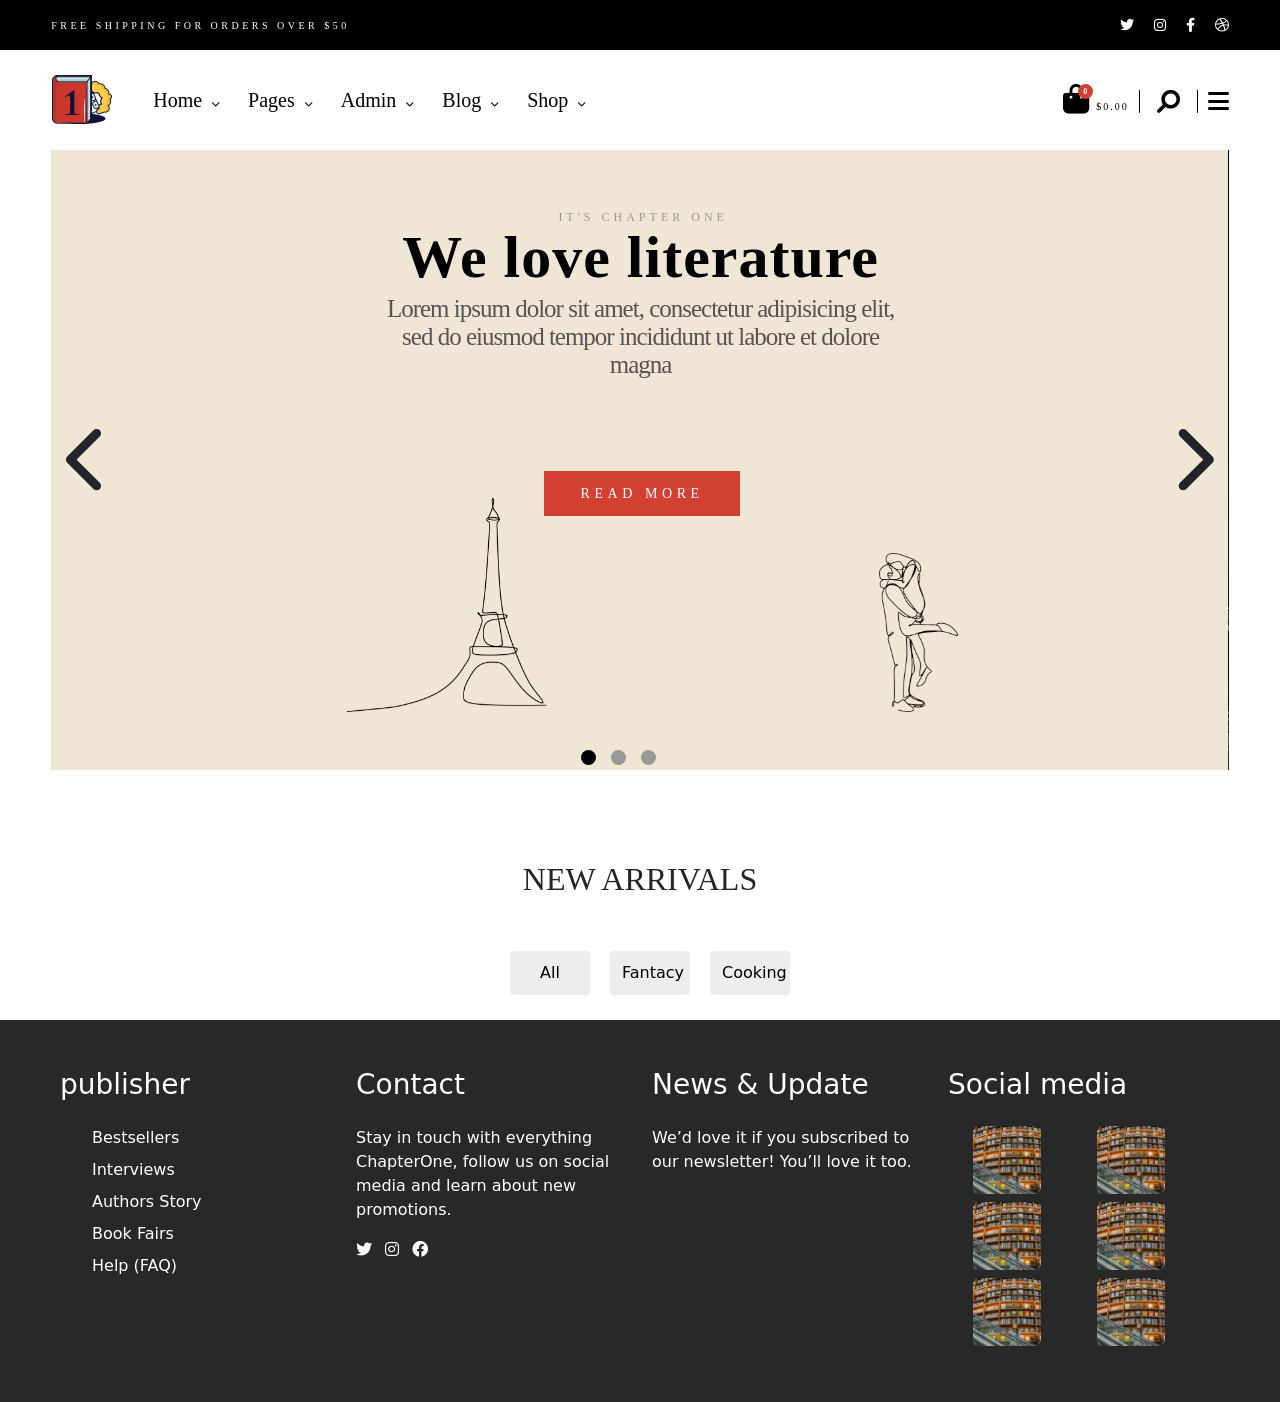
==== commit b6c24426: "Validation , sweet alert , footer" ====
--- a/index.htm
+++ b/index.htm
@@ -79,8 +79,8 @@
                                     <a class="tab-item-link" href="#">Admin</a>
                                     <div class="events-first-level-sublist-div shadow rounded">
                                         <ul class="events-first-level-sublist-parent">
-                                            <li class="events-first-level-sublist-item"><a class="events-first-level-sublist-link" href="#">event dates</a></li>
-                                            <li class="events-first-level-sublist-item"><a class="events-first-level-sublist-link" href="#">event single</a></li>
+                                            <li class="events-first-level-sublist-item"><a class="events-first-level-sublist-link" href="addBook.html">Add book</a></li>
+                                            <li class="events-first-level-sublist-item"><a class="events-first-level-sublist-link" href="booksList.html">Book List</a></li>
                                         </ul>
                                     </div>
                                 </li>
@@ -535,6 +535,90 @@
         <div class="arrivals" id="arrivals"> </div>
     </div>
 
+    <footer>
+        <div class="footer-info text-white p-5">
+            <div class="container">
+                <div class="row">
+                    <div class="col-lg-3">
+                        <h3>publisher</h3>
+                        <ul class="publisher-item mt-4">
+                            <li class="pb-2"><a href="#" class="text-decoration-none text-white">Bestsellers</a></li>
+                            <li class="pb-2"><a href="#" class="text-decoration-none text-white">Interviews</a></li>
+                            <li class="pb-2"><a href="#" class="text-decoration-none text-white">Authors Story</a></li>
+                            <li class="pb-2"><a href="#" class="text-decoration-none text-white">Book Fairs</a></li>
+                            <li class="pb-2"><a href="#" class="text-decoration-none text-white">Help (FAQ)</a></li>
+
+                        </ul>
+                    </div>
+                    <div class="col-lg-3">
+                        <div>
+                            <h3>Contact</h3>
+                            <p class="mt-4">Stay in touch with everything ChapterOne, follow us on social media and
+                                learn about new promotions.</p>
+                        </div>
+                        <div>
+                            <a href="#" class="pe-2 text-white"><i class="fa-brands fa-twitter"></i></a>
+                            <a href="#" class="pe-2 text-white"><i class="fa-brands fa-instagram"></i></a>
+                            <a href="#" class="pe-2 text-white"><i class="fa-brands fa-facebook"></i> </a>
+                        </div>
+                    </div>
+                    <div class="col-lg-3">
+                        <h3>News & Update</h3>
+                        <p class="mt-4">We’d love it if you subscribed to our newsletter! You’ll love it too.</p>
+
+                    </div>
+                    <div class="col-lg-3">
+                        <h3>Social media</h3>
+                        <div class="mt-4 d-flex  flex-wrap justify-content-evenly ">
+                            <a href="#" target="_blank" class="card  bg-dark mb-2  social-img text-white">
+                                <img src="img/1.jpg" class="card-img" alt="...">
+                                <div class="card-img-overlay  ">
+                                    <p>insta</p>
+                                </div>
+
+                            </a>
+                            <a href="#" target="_blank" class="card  bg-dark mb-2  social-img text-white" >
+                                <img src="img/1.jpg" class="card-img" alt="...">
+                                <div class="card-img-overlay  ">
+                                    <p>insta</p>
+                                </div>
+
+                            </a>
+                            <a href="#" target="_blank" class="card  bg-dark mb-2  social-img text-white">
+                                <img src="img/1.jpg" class="card-img" alt="...">
+                                <div class="card-img-overlay  ">
+                                    <p>insta</p>
+                                </div>
+
+                            </a>
+                            <a href="#" target="_blank" class="card  bg-dark mb-2  social-img text-white">
+                                <img src="img/1.jpg" class="card-img" alt="...">
+                                <div class="card-img-overlay  ">
+                                    <p>insta</p>
+                                </div>
+
+                            </a>
+                            <a href="#" target="_blank" class="card  bg-dark mb-2  social-img text-white">
+                                <img src="img/1.jpg" class="card-img" alt="...">
+                                <div class="card-img-overlay  ">
+                                    <p>insta</p>
+                                </div>
+
+                            </a>
+                            <a href="#" target="_blank" class="card  bg-dark mb-2  social-img text-white">
+                                <img src="img/1.jpg" class="card-img" alt="...">
+                                <div class="card-img-overlay  ">
+                                    <p>insta</p>
+                                </div>
+
+                            </a>
+                        </div>
+                    </div>
+                </div>
+            </div>
+        </div>
+    </footer>
+
 
     <!--Bootstrap js 5-->
 
--- a/assets/css/books.style.css
+++ b/assets/css/books.style.css
@@ -149,4 +149,27 @@
       display: flex;
       justify-content: right;
       
-  }+  }
+
+/* footer */
+  .publisher-item{
+    list-style-type: none;
+}
+
+.footer-info{
+    background-color: #282828;
+}
+
+.social-img {
+    width: 30%;
+}
+
+.card-img-overlay{
+    background-color: rgba(209,64,49,.9);
+    opacity: 0;
+    transition: all 0.5s;
+}
+
+.social-img:hover .card-img-overlay{
+    opacity: 1;
+}
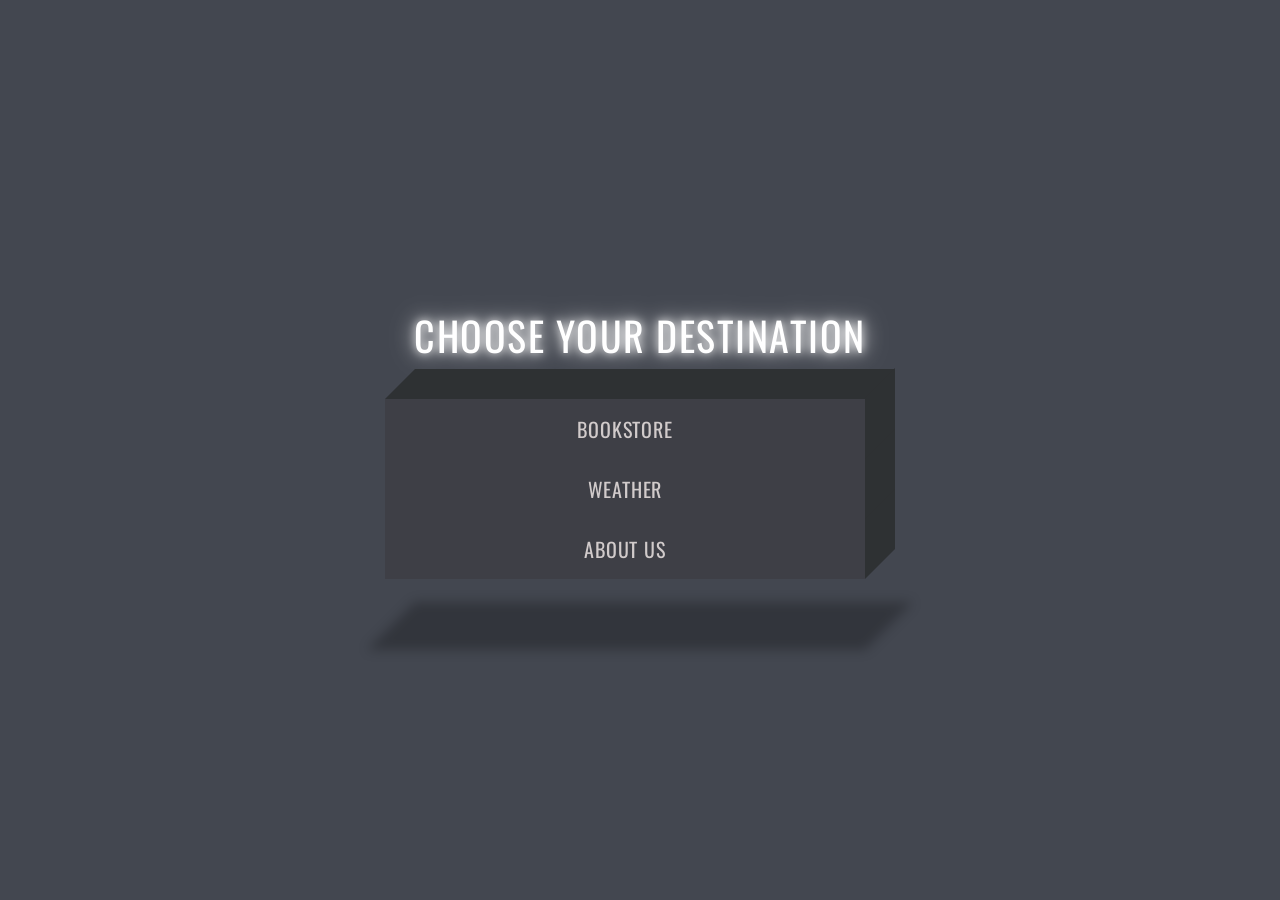
==== commit 73d19469: "main page + bookstore" ====
--- a/index.htm
+++ b/index.htm
@@ -1,631 +1,159 @@
-<!DOCTYPE html>
-<html class="html" lang="en">
-
-<head>
-    <meta charset="UTF-8">
-    <meta http-equiv="X-UA-Compatible" content="IE=edge">
-    <meta name="viewport" content="width=device-width, initial-scale=1.0">
-    <title>Bookstore</title>
-    <link rel="stylesheet" href="./assets/css/all.min.css">
-    <link rel="stylesheet" href="./assets/css/bootstrap.min.css">
-    <link rel="stylesheet" href="./assets/css/bookstore-Style.css">
-    <link rel="stylesheet" href="./assets/css/style_responsive.css">
-    <!--Custom  Books css -->
-    <link rel="stylesheet" href="./assets/css/books.style.css">
-    <!--responsive Books custom css-->
-    <link rel="stylesheet" href="./assets/css/books.responsive.css">
-</head>
-
-<body>
-    <div class="dark-overlay">
-        <header>
-            <div class="container-fluid g-0 topBlackLayerContainer">
-                <div class="container topBlackLayer">
-                    <div>
-                        <p>free shipping for orders over $50</p>
-                    </div>
-                    <div class="top-Icons">
-                        <a href="#"><i class="fa-brands fa-twitter top-icon"></i></a>
-                        <a href="#"><i class="fa-brands fa-instagram top-icon"></i></a>
-                        <a href="#"><i class="fa-brands fa-facebook-f top-icon"></i></a>
-                        <a href="#"><i class="fa-brands fa-dribbble top-icon"></i></a>
-                    </div>
-                </div>
-            </div>
-            <div class="container-fluid g-0 navbar-container">
-                <nav class="row flex-nowrap g-0 nav-bar-parent">
-                    <div class=" brand-img-div">
-                        <img class="brand-img" src="img/logo.png" />
-                    </div>
-                    <!-- media qurey-->
-                    <div class="sublist-icon-div">
-                        <a href="#">
-                            <i class="fa-solid fa-bars nav-bar-sublist-icon"></i>
-                        </a>
-                    </div>
-                    <div class="tabs-parent rounded shadow">
-                        <div class="tabs-parent-div">
-                            <ul class="tabs-list-parent">
-                                <li class="tab-item tab-item-arrow">
-                                    <a class="tab-item-link" href="#">home</a>
-                                    <div class="home-first-level-sublist-div shadow rounded">
-                                        <ul class="home-first-level-sublist-parent">
-                                            <li class="home-first-level-sublist-item"><a class="home-first-level-sublist-item-link" href="#">main home</a></li>
-                                            <li class="home-first-level-sublist-item"><a class="home-first-level-sublist-item-link" href="#">best selling author</a></li>
-                                            <li class="home-first-level-sublist-item"><a class="home-first-level-sublist-item-link" href="#">audiobook home</a></li>
-                                            <li class="home-first-level-sublist-item"><a class="home-first-level-sublist-item-link" href="#">children's book</a></li>
-                                            <li class="home-first-level-sublist-item"><a class="home-first-level-sublist-item-link" href="#">left menu home</a></li>
-                                            <li class="home-first-level-sublist-item"><a class="home-first-level-sublist-item-link" href="#">grid home</a></li>
-                                            <li class="home-first-level-sublist-item"><a class="home-first-level-sublist-item-link" href="#">landing</a></li>
-                                        </ul>
-                                    </div>
-                                </li>
-                                <li class="tab-item tab-item-arrow">
-                                    <a class="tab-item-link" href="#">pages</a>
-                                    <div class="pages-first-level-sublist-div shadow rounded">
-                                        <ul class="pages-first-level-sublist-parent">
-                                            <li class="pages-first-level-sublist-item"><a class="pages-first-level-sublist-link" href="#">home panael</a></li>
-                                            <li class="pages-first-level-sublist-item"><a class="pages-first-level-sublist-link" href="#">our events</a></li>
-                                            <li class="pages-first-level-sublist-item"><a class="pages-first-level-sublist-link" href="#">coming soon</a></li>
-                                            <li class="pages-first-level-sublist-item"><a class="pages-first-level-sublist-link" href="#">order page</a></li>
-                                            <li class="pages-first-level-sublist-item"><a class="pages-first-level-sublist-link" href="#">contact us</a></li>
-                                            <li class="pages-first-level-sublist-item"><a class="pages-first-level-sublist-link" href="#">pricing options</a></li>
-                                            <li class="pages-first-level-sublist-item"><a class="pages-first-level-sublist-link" href="#">faq page</a></li>
-                                        </ul>
-                                    </div>
-
-                                </li>
-                                <li class="tab-item tab-item-arrow">
-                                    <a class="tab-item-link" href="#">Admin</a>
-                                    <div class="events-first-level-sublist-div shadow rounded">
-                                        <ul class="events-first-level-sublist-parent">
-                                            <li class="events-first-level-sublist-item"><a class="events-first-level-sublist-link" href="addBook.html">Add book</a></li>
-                                            <li class="events-first-level-sublist-item"><a class="events-first-level-sublist-link" href="booksList.html">Book List</a></li>
-                                        </ul>
-                                    </div>
-                                </li>
-                                <li class="tab-item tab-item-arrow">
-                                    <a class="tab-item-link" href="#">blog</a>
-                                    <div class="blog-tab-container">
-                                        <div class="blog-first-level-sublist-div shadow rounded">
-                                            <ul class="blog-first-level-sublist-parent">
-                                                <li class="blog-first-level-sublist-item"><a class="blog-first-level-sublist-link" href="#">right sidebar</a></li>
-                                                <li class="blog-first-level-sublist-item"><a class="blog-first-level-sublist-link" href="#">left sidebar</a></li>
-                                                <li class="blog-first-level-sublist-item"><a class="blog-first-level-sublist-link" href="#">no sidebar</a></li>
-                                                <li class="blog-first-level-sublist-item right-arrow">
-                                                    <a class="blog-first-level-sublist-link" href="#">blog singles</a>
-                                                    <div class="blog-second-level-sublist-div shadow rounded">
-                                                        <ul class="blog-second-level-sublist-parent">
-                                                            <li class="blog-second-level-sublist-item"><a class="blog-second-level-sublist-link" href="#">standard</a></li>
-                                                            <li class="blog-second-level-sublist-item"><a class="blog-second-level-sublist-link" href="#">no sidebar</a></li>
-                                                            <li class="blog-second-level-sublist-item"><a class="blog-second-level-sublist-link" href="#">gallery</a></li>
-                                                            <li class="blog-second-level-sublist-item"><a class="blog-second-level-sublist-link" href="#">quote</a></li>
-                                                            <li class="blog-second-level-sublist-item"><a class="blog-second-level-sublist-link" href="#">link</a></li>
-                                                            <li class="blog-second-level-sublist-item"><a class="blog-second-level-sublist-link" href="#">audio</a></li>
-                                                            <li class="blog-second-level-sublist-item"><a class="blog-second-level-sublist-link" href="#">video</a></li>
-                                                        </ul>
-                                                    </div>
-                                                </li>
-                                            </ul>
-                                        </div>
-                                    </div>
-                                </li>
-                                <li class="tab-item tab-item-arrow">
-                                    <a class="tab-item-link" href="#">shop</a>
-                                    <div class="shop-tab-container">
-                                        <div class="shop-first-level-sublist-div shadow rounded">
-                                            <ul class="shop-first-level-sublist-parent">
-                                                <li class="shop-first-level-sublist-item"><a class="shop-first-level-sublist-link" href="#">product list</a></li>
-                                                <li class="shop-first-level-sublist-item right-arrow">
-                                                    <a class="shop-first-level-sublist-link" href="#">product singles</a>
-                                                    <div class="shop-second-level-sublist-div product-singles-div rounded shadow">
-                                                        <ul class="shop-second-level-sublist-parent">
-                                                            <li class="shop-second-level-sublist-item"><a class="shop-second-level-sublist-link" href="#">standard</a></li>
-                                                            <li class="shop-second-level-sublist-item"><a class="shop-second-level-sublist-link" href="#">grouped</a></li>
-                                                            <li class="shop-second-level-sublist-item"><a class="shop-second-level-sublist-link" href="#">variable</a></li>
-                                                            <li class="shop-second-level-sublist-item"><a class="shop-second-level-sublist-link" href="#">virtual</a></li>
-                                                            <li class="shop-second-level-sublist-item"><a class="shop-second-level-sublist-link" href="#">external</a></li>
-                                                            <li class="shop-second-level-sublist-item"><a class="shop-second-level-sublist-link" href="#">downloadable</a></li>
-                                                            <li class="shop-second-level-sublist-item"><a class="shop-second-level-sublist-link" href="#">new</a></li>
-                                                            <li class="shop-second-level-sublist-item"><a class="shop-second-level-sublist-link" href="#">on sale</a></li>
-                                                            <li class="shop-second-level-sublist-item"><a class="shop-second-level-sublist-link" href="#">out of stock</a></li>
-                                                        </ul>
-                                                    </div>
-                                                </li>
-                                                <li class="shop-first-level-sublist-item layouts-right-arrow">
-                                                    <a class="shop-first-level-sublist-link" href="#">layouts</a>
-                                                    <div class="shop-second-level-sublist-div shadow rounded layouts-div">
-                                                        <ul class="shop-second-level-sublist-parent rounded shadow">
-                                                            <li class="shop-second-level-sublist-item"><a class="shop-second-level-sublist-link" href="#">two columns</a></li>
-                                                            <li class="shop-second-level-sublist-item"><a class="shop-second-level-sublist-link" href="#">three columns</a></li>
-                                                            <li class="shop-second-level-sublist-item"><a class="shop-second-level-sublist-link" href="#">four columns</a></li>
-                                                            <li class="shop-second-level-sublist-item"><a class="shop-second-level-sublist-link" href="#">four col. wide</a></li>
-                                                            <li class="shop-second-level-sublist-item"><a class="shop-second-level-sublist-link" href="#">five col. wide</a></li>
-                                                            <li class="shop-second-level-sublist-item"><a class="shop-second-level-sublist-link" href="#">six col. wide</a></li>
-                                                        </ul>
-                                                    </div>
-                                                </li>
-                                                <li class="shop-first-level-sublist-item pages-div-rigth-arrow">
-                                                    <a class="shop-first-level-sublist-link" href="#">pages</a>
-                                                    <div class="shop-second-level-sublist-div rounded shadow pages-div">
-                                                        <ul class="shop-second-level-sublist-parent">
-                                                            <li class="shop-second-level-sublist-item"><a class="shop-second-level-sublist-link" href="#">cart</a></li>
-                                                            <li class="shop-second-level-sublist-item"><a class="shop-second-level-sublist-link" href="#">checkout</a></li>
-                                                            <li class="shop-second-level-sublist-item"><a class="shop-second-level-sublist-link" href="#">my account</a></li>
-                                                        </ul>
-                                                    </div>
-                                                </li>
-                                            </ul>
-                                        </div>
-                                    </div>
-                                </li>
-                            </ul>
-                        </div>
-                    </div>
-                    <!-- end of media query  -->
-                    <div class="nav-bar-list-items-div">
-                        <ul class="nav-bar-list-parent">
-                            <li class="nav-bar-list-item">
-                                <a class="nav-bar-list-item-link" href="#">home</a>
-                                <div class="home-tab rounded shadow">
-                                    <ul class="dropdown-list">
-                                        <li class="dropdown-list-item"><a class="dropdown-list-item-link" id="first-item-in-the-list" href="./index.htm">main home</a></li>
-                                        <li class="dropdown-list-item"><a class="dropdown-list-item-link" href="#">bestselling author</a></li>
-                                        <li class="dropdown-list-item"><a class="dropdown-list-item-link" href="#">audiobook home</a></li>
-                                        <li class="dropdown-list-item"><a class="dropdown-list-item-link" href="#">childern's books</a></li>
-                                        <li class="dropdown-list-item"><a class="dropdown-list-item-link" href="#">left menu home</a></li>
-                                        <li class="dropdown-list-item"><a class="dropdown-list-item-link" href="#">grid home</a></li>
-                                        <li class="dropdown-list-item"><a class="dropdown-list-item-link" href="#">landing</a></li>
-                                    </ul>
-                                </div>
-                            </li>
-                            <li class="nav-bar-list-item">
-                                <a class="nav-bar-list-item-link" href="#">pages</a>
-                                <div class="pages-tab rounded shadow">
-                                    <ul class="dropdown-list">
-                                        <li class="dropdown-list-item"><a class="dropdown-list-item-link" href="#">about me</a></li>
-                                        <li class="dropdown-list-item"><a class="dropdown-list-item-link" href="#">about us</a></li>
-                                        <li class="dropdown-list-item"><a class="dropdown-list-item-link" href="#">our events</a></li>
-                                        <li class="dropdown-list-item"><a class="dropdown-list-item-link" href="#">our premises</a></li>
-                                        <li class="dropdown-list-item"><a class="dropdown-list-item-link" href="#">coming soon</a></li>
-                                        <li class="dropdown-list-item"><a class="dropdown-list-item-link" href="#">orderpage</a></li>
-                                        <li class="dropdown-list-item"><a class="dropdown-list-item-link" href="#">contact us</a></li>
-                                        <li class="dropdown-list-item"><a class="dropdown-list-item-link" href="#">pricing options</a></li>
-                                        <li class="dropdown-list-item"><a class="dropdown-list-item-link" href="#">faq page</a></li>
-                                        <li class="dropdown-list-item"><a class="dropdown-list-item-link" href="#">404 error page</a></li>
-                                    </ul>
-                                </div>
-                            </li>
-                            <li class="nav-bar-list-item">
-                                <a class="nav-bar-list-item-link" href="#">admin</a>
-                                <div class="events-tab rounded shadow">
-                                    <ul class="dropdown-list">
-                                        <li class="dropdown-list-item"><a class="dropdown-list-item-link" href="./addBook.html">add book</a></li>
-                                        <li class="dropdown-list-item"><a class="dropdown-list-item-link" href="./booksList.html">books list </a></li>
-                                    </ul>
-                                </div>
-                            </li>
-                            <li class="nav-bar-list-item">
-                                <a class="nav-bar-list-item-link" href="#">blog</a>
-                                <div class="blog-overlay">
-                                    <ul class="dropdown-blog-items rounded shadow">
-                                        <li class="dropdown-blog-item"><a class="dropdown-list-item-link" href="#">right sidebar</a></li>
-                                        <li class="dropdown-blog-item"><a class="dropdown-list-item-link" href="#">left sidebar</a></li>
-                                        <li class="dropdown-blog-item"><a class="dropdown-list-item-link" href="#">no sidebar</a></li>
-                                        <li class="sublist-hvr"><a class="dropdown-item-sublist-a" href="#">blog singles</a>
-                                            <ul class="sublist-dropdown-parent">
-                                                <li class="sublist-dropdown-item"><a class="sublist-dropdown-item-a" href="#">standard</a></li>
-                                                <li class="sublist-dropdown-item"><a class="sublist-dropdown-item-a" href="#">no sidebar</a></li>
-                                                <li class="sublist-dropdown-item"><a class="sublist-dropdown-item-a" href="#">gallery</a></li>
-                                                <li class="sublist-dropdown-item"><a class="sublist-dropdown-item-a" href="#">quote</a></li>
-                                                <li class="sublist-dropdown-item"><a class="sublist-dropdown-item-a" href="#">link</a></li>
-                                                <li class="sublist-dropdown-item"><a class="sublist-dropdown-item-a" href="#">audio</a></li>
-                                                <li class="sublist-dropdown-item"><a class="sublist-dropdown-item-a" href="#">video</a></li>
-                                            </ul>
-                                        </li>
-                                    </ul>
-                                </div>
-                            </li>
-                            <li class="nav-bar-list-item">
-                                <a class="nav-bar-list-item-link" href="#">shop</a>
-                                <div class="shop-overlay">
-                                    <ul class="shop-items-parent rounded shadow">
-                                        <li class="shop-item"><a class="shop-item-a" href="#">product list</a></li>
-                                        <li class="shop-item shop-item-product-singles-arrow-hvr"><a class="shop-item-a" href="#">product singles</a>
-                                            <ul class="products-sublist-parent">
-                                                <li class="products-sublist-item"><a class="products-sublist-item-a" href="#">standard</a></li>
-                                                <li class="products-sublist-item"><a class="products-sublist-item-a" href="#">grouped</a></li>
-                                                <li class="products-sublist-item"><a class="products-sublist-item-a" href="#">variable</a></li>
-                                                <li class="products-sublist-item"><a class="products-sublist-item-a" href="#">virtula</a></li>
-                                                <li class="products-sublist-item"><a class="products-sublist-item-a" href="#">external</a></li>
-                                                <li class="products-sublist-item"><a class="products-sublist-item-a" href="#">downloadable</a></li>
-                                                <li class="products-sublist-item"><a class="products-sublist-item-a" href="#">new</a></li>
-                                                <li class="products-sublist-item"><a class="products-sublist-item-a" href="#">on sale</a></li>
-                                                <li class="products-sublist-item"><a class="products-sublist-item-a" href="#">out of stock</a></li>
-                                            </ul>
-                                        </li>
-                                        <li class="shop-item shop-item-layouts-arrow-hvr"><a class="shop-item-a" href="#">layouts</a>
-                                            <ul class="layouts-sublist-parent">
-                                                <li class="layouts-sublist-item"><a class="layouts-sublist-item-a" href="#">tow columns</a></li>
-                                                <li class="layouts-sublist-item"><a class="layouts-sublist-item-a" href="#">three columns</a></li>
-                                                <li class="layouts-sublist-item"><a class="layouts-sublist-item-a" href="#">four columns</a></li>
-                                                <li class="layouts-sublist-item"><a class="layouts-sublist-item-a" href="#">four col. wide</a></li>
-                                                <li class="layouts-sublist-item"><a class="layouts-sublist-item-a" href="#">five col. wide</a></li>
-                                                <li class="layouts-sublist-item"><a class="layouts-sublist-item-a" href="#">six col. wide</a></li>
-                                            </ul>
-                                        </li>
-                                        <li class="shop-item shop-item-pages-arrow-hvr"><a class="shop-item-a" href="#">pages</a>
-                                            <ul class="pages-sublist-parent">
-                                                <li class="pages-sublist-item"><a class="pages-sublist-item-a" href="#">cart</a></li>
-                                                <li class="pages-sublist-item"><a class="pages-sublist-item-a" href="#">checkout</a></li>
-                                                <li class="pages-sublist-item"><a class="pages-sublist-item-a" href="#">my account</a></li>
-                                            </ul>
-                                        </li>
-                                    </ul>
-                                </div>
-                            </li>
-                        </ul>
-                    </div>
-                    <div class="nav-bar-utilities-div">
-                        <div class="nav-bar-utilities-parent">
-                            <div class="div first-icon-div icon-div">
-                                <a href="#">
-                                    <i class="fa-solid fa-bag-shopping nav-bar-shopping-bag-icon utility-icon">
-                                    <span class="shopping-bag-counter">0</span>
-                                    </i>
-                                </a>
-                            </div>
-                            <div class="div second-icon-div icon-div">
-                                <a href="#">
-                                    <i class="fa-solid fa-magnifying-glass nav-bar-search-icon utility-icon"></i>
-                                </a>
-                            </div>
-                            <!-- media query -->
-                            <div class="sidebar-left-arrow-icon-div">
-                                <i class="fa-solid fa-circle-chevron-left sidebar-left-arrow-icon"></i>
-                            </div>
-                            <!-- end of media query -->
-                            <div class="div third-icon-div icon-div">
-                                <a href="#">
-                                    <i class="fa-solid fa-bars nav-bar-menu-icon utility-icon"></i>
-                                </a>
-                            </div>
-                        </div>
-                    </div>
-                </nav>
-            </div>
-            <!-- second navbar -->
-            <div class="container-fluid g-0 second-navbar-container shadow rounded">
-                <nav class="row flex-nowrap g-0 nav-bar-parent">
-                    <div class=" brand-img-div">
-                        <img class="brand-img" src="img/logo.png">
-                    </div>
-                    <div class="nav-bar-list-items-div">
-                        <ul class="nav-bar-list-parent">
-                            <li class="nav-bar-list-item">
-                                <a class="nav-bar-list-item-link" href="#">home</a>
-                                <div class="home-tab-second-navbar">
-                                    <ul class="dropdown-list">
-                                        <li class="dropdown-list-item"><a class="dropdown-list-item-link" id="first-item-in-the-list" href="./index.htm">main home</a></li>
-                                        <li class="dropdown-list-item"><a class="dropdown-list-item-link" href="#">bestselling author</a></li>
-                                        <li class="dropdown-list-item"><a class="dropdown-list-item-link" href="#">audiobook home</a></li>
-                                        <li class="dropdown-list-item"><a class="dropdown-list-item-link" href="#">childern's books</a></li>
-                                        <li class="dropdown-list-item"><a class="dropdown-list-item-link" href="#">left menu home</a></li>
-                                        <li class="dropdown-list-item"><a class="dropdown-list-item-link" href="#">grid home</a></li>
-                                        <li class="dropdown-list-item"><a class="dropdown-list-item-link" href="#">landing</a></li>
-                                    </ul>
-                                </div>
-                            </li>
-                            <li class="nav-bar-list-item">
-                                <a class="nav-bar-list-item-link" href="#">pages</a>
-                                <div class="pages-tab-second-navbar">
-                                    <ul class="dropdown-list">
-                                        <li class="dropdown-list-item"><a class="dropdown-list-item-link" href="#">about me</a></li>
-                                        <li class="dropdown-list-item"><a class="dropdown-list-item-link" href="#">about us</a></li>
-                                        <li class="dropdown-list-item"><a class="dropdown-list-item-link" href="#">our events</a></li>
-                                        <li class="dropdown-list-item"><a class="dropdown-list-item-link" href="#">our premises</a></li>
-                                        <li class="dropdown-list-item"><a class="dropdown-list-item-link" href="#">coming soon</a></li>
-                                        <li class="dropdown-list-item"><a class="dropdown-list-item-link" href="#">orderpage</a></li>
-                                        <li class="dropdown-list-item"><a class="dropdown-list-item-link" href="#">contact us</a></li>
-                                        <li class="dropdown-list-item"><a class="dropdown-list-item-link" href="#">pricing options</a></li>
-                                        <li class="dropdown-list-item"><a class="dropdown-list-item-link" href="#">faq page</a></li>
-                                        <li class="dropdown-list-item"><a class="dropdown-list-item-link" href="#">404 error page</a></li>
-                                    </ul>
-                                </div>
-                            </li>
-                            <li class="nav-bar-list-item">
-                                <a class="nav-bar-list-item-link" href="#">admin</a>
-                                <div class="events-tab-second-navbar">
-                                    <ul class="dropdown-list">
-                                        <li class="dropdown-list-item"><a class="dropdown-list-item-link" href="./addBook.html">add book</a></li>
-                                        <li class="dropdown-list-item"><a class="dropdown-list-item-link" href="./booksList.html">books list</a></li>
-                                    </ul>
-                                </div>
-                            </li>
-                            <li class="nav-bar-list-item">
-                                <a class="nav-bar-list-item-link" href="#">blog</a>
-                                <div class="blog-overlay-second-navbar">
-                                    <ul class="dropdown-blog-items">
-                                        <li class="dropdown-blog-item"><a class="dropdown-list-item-link" href="#">right sidebar</a></li>
-                                        <li class="dropdown-blog-item"><a class="dropdown-list-item-link" href="#">left sidebar</a></li>
-                                        <li class="dropdown-blog-item"><a class="dropdown-list-item-link" href="#">no sidebar</a></li>
-                                        <li class="sublist-hvr"><a class="dropdown-item-sublist-a" href="#">blog singles</a>
-                                            <ul class="sublist-dropdown-parent">
-                                                <li class="sublist-dropdown-item"><a class="sublist-dropdown-item-a" href="#">standard</a></li>
-                                                <li class="sublist-dropdown-item"><a class="sublist-dropdown-item-a" href="#">no sidebar</a></li>
-                                                <li class="sublist-dropdown-item"><a class="sublist-dropdown-item-a" href="#">gallery</a></li>
-                                                <li class="sublist-dropdown-item"><a class="sublist-dropdown-item-a" href="#">quote</a></li>
-                                                <li class="sublist-dropdown-item"><a class="sublist-dropdown-item-a" href="#">link</a></li>
-                                                <li class="sublist-dropdown-item"><a class="sublist-dropdown-item-a" href="#">audio</a></li>
-                                                <li class="sublist-dropdown-item"><a class="sublist-dropdown-item-a" href="#">video</a></li>
-                                            </ul>
-                                        </li>
-                                    </ul>
-                                </div>
-                            </li>
-                            <li class="nav-bar-list-item">
-                                <a class="nav-bar-list-item-link" href="#">shop</a>
-                                <div class="shop-overlay-second-navbar shop-overlay">
-                                    <ul class="shop-items-parent">
-                                        <li class="shop-item"><a class="shop-item-a" href="#">product list</a></li>
-                                        <li class="shop-item shop-item-product-singles-arrow-hvr"><a class="shop-item-a" href="#">product singles</a>
-                                            <ul class="products-sublist-parent">
-                                                <li class="products-sublist-item"><a class="products-sublist-item-a" href="#">standard</a></li>
-                                                <li class="products-sublist-item"><a class="products-sublist-item-a" href="#">grouped</a></li>
-                                                <li class="products-sublist-item"><a class="products-sublist-item-a" href="#">variable</a></li>
-                                                <li class="products-sublist-item"><a class="products-sublist-item-a" href="#">virtula</a></li>
-                                                <li class="products-sublist-item"><a class="products-sublist-item-a" href="#">external</a></li>
-                                                <li class="products-sublist-item"><a class="products-sublist-item-a" href="#">downloadable</a></li>
-                                                <li class="products-sublist-item"><a class="products-sublist-item-a" href="#">new</a></li>
-                                                <li class="products-sublist-item"><a class="products-sublist-item-a" href="#">on sale</a></li>
-                                                <li class="products-sublist-item"><a class="products-sublist-item-a" href="#">out of stock</a></li>
-                                            </ul>
-                                        </li>
-                                        <li class="shop-item shop-item-layouts-arrow-hvr"><a class="shop-item-a" href="#">layouts</a>
-                                            <ul class="layouts-sublist-parent">
-                                                <li class="layouts-sublist-item"><a class="layouts-sublist-item-a" href="#">tow columns</a></li>
-                                                <li class="layouts-sublist-item"><a class="layouts-sublist-item-a" href="#">three columns</a></li>
-                                                <li class="layouts-sublist-item"><a class="layouts-sublist-item-a" href="#">four columns</a></li>
-                                                <li class="layouts-sublist-item"><a class="layouts-sublist-item-a" href="#">four col. wide</a></li>
-                                                <li class="layouts-sublist-item"><a class="layouts-sublist-item-a" href="#">five col. wide</a></li>
-                                                <li class="layouts-sublist-item"><a class="layouts-sublist-item-a" href="#">six col. wide</a></li>
-                                            </ul>
-                                        </li>
-                                        <li class="shop-item shop-item-pages-arrow-hvr"><a class="shop-item-a" href="#">pages</a>
-                                            <ul class="pages-sublist-parent">
-                                                <li class="pages-sublist-item"><a class="pages-sublist-item-a" href="#">cart</a></li>
-                                                <li class="pages-sublist-item"><a class="pages-sublist-item-a" href="#">checkout</a></li>
-                                                <li class="pages-sublist-item"><a class="pages-sublist-item-a" href="#">my account</a></li>
-                                            </ul>
-                                        </li>
-                                    </ul>
-                                </div>
-                            </li>
-                        </ul>
-                    </div>
-                    <div class="nav-bar-utilities-div">
-                        <div class="nav-bar-utilities-parent">
-                            <div class="icon-div second-icon-div-2nd-navbar">
-                                <a href="#">
-                                    <i class="fa-solid fa-magnifying-glass nav-bar-search-icon utility-icon"></i>
-                                </a>
-                            </div>
-                            <!-- media query -->
-                            <div class="sidebar-left-arrow-icon-div">
-                                <i class="fa-solid fa-circle-chevron-left sidebar-left-arrow-icon"></i>
-                            </div>
-                            <!-- end of media query -->
-                            <div class="div third-icon-div icon-div">
-                                <a href="#">
-                                    <i class="fa-solid fa-bars nav-bar-menu-icon utility-icon"></i>
-                                </a>
-                            </div>
-                        </div>
-                    </div>
-                </nav>
-            </div>
-            <!-- end of second navbar -->
-            <div class="container-fluid g-0 carousel-slider-container">
-                <div class="carousel-slider-parent">
-                    <i class="fa-solid fa-chevron-right carosusel-right-arrow"></i>
-                    <i class="fa-solid fa-chevron-left carosusel-left-arrow"></i>
-                    <div class="carousel-bullet-keys-div">
-                        <span class="carousel-bullet-key"></span>
-                        <span class="carousel-bullet-key"></span>
-                        <span class="carousel-bullet-key"></span>
-                    </div>
-                    <div class="images-container">
-                        <div class="img-div flex-grow-0 flex-shrink-0 IMAGINE-CLONE">
-
-                        </div>
-                        <div class="adam-wolf-img-parent img-div flex-grow-0 flex-shrink-0">
-                            <div class="adam-wolf-inner-container">
-                                <div class="adam-wolf-img-div adam-wolf-img-div-animation"><img src="img/adam-wolf.png"></div>
-                                <div class="love-img-div love-img-div-animation"><img src="img/love.png"></div>
-                                <div class="red-circle-div red-circle-div-animation"><img src="img/red-circle1.png"></div>
-                                <div class="eiffel-tower-div love-img-div-animation"><img src="img/eiffel-tower.png"></div>
-                                <div class="adam-wolf-para-pool">
-                                    <p class="adam-wolf-para-pool-1st-para-animation">it's chapter one </p>
-                                    <p class="adam-wolf-para-pool-2nd-para-animation">We love literature</p>
-                                    <p class="adam-wolf-para-pool-3rd-para-animation">Lorem ipsum dolor sit amet, consectetur adipisicing elit, sed do eiusmod tempor incididunt ut labore et dolore magna</p>
-                                </div>
-                                <button class="adam-wolf-read-more-btn adam-wolf-read-more-btn-animation" type="button">read more</button>
-                            </div>
-                        </div>
-                        <div class="night-img-parent img-div flex-grow-0 flex-shrink-0">
-                            <div class="night-img-div">
-                                <img src="img/night-wallpaper.jpg">
-                            </div>
-                            <div class="moon-para-div">
-                                <p>it's chapter one</p>
-                            </div>
-                            <div class="night-img-second-para">
-                                <p>your world of words</p>
-                            </div>
-                            <div class="night-img-third-para">
-                                <p>Lorem ipsum dolor sit amet consectetur, adipisicing elit. Aperiam at nisi voluptatibus, odit laborum dolore temporibus necessitatibus quisquam!</p>
-                            </div>
-                            <button class="night-img-read-more-btn" type="button">read more</button>
-                        </div>
-                        <div class="imagine-img-parent img-div flex-grow-0 flex-shrink-0">
-                            <div class="imagine-inner-container">
-                                <div class="imagine-img-div">
-                                    <img src="img/home-2-slide-3-image-1b.jpg">
-                                </div>
-                                <div class="red-circle-imagine-div">
-                                    <img src="img/red-circle1.png">
-                                </div>
-                                <div class="imagine-para-pool">
-                                    <p>it's chapter one </p>
-                                    <p>The all-time classics</p>
-                                    <p>Lorem ipsum dolor sit amet, consectetur adipisicing elit, sed do eiusmod tempor incididunt ut labore et dolore magna</p>
-                                </div>
-                                <button class="imagine-read-more-btn" type="button">read more</button>
-                            </div>
-                        </div>
-                        <div class="img-div flex-grow-0 flex-shrink-0  ADAMWOLF-CLONE"></div>
-                    </div>
-                </div>
-            </div>
-        </header>
-    </div>
-
-
-    <div class="sidebar-parent shadow rounded">
-        <div class="sidebar-content">
-            <div class="close-btn-sidebar-div">
-                <i class="fa-solid fa-xmark close-icon"></i>
-            </div>
-            <div class="sidebar-conttainer">
-                <div class="sidebar-img-div">
-                    <img class="sidebar-img" src="img/logo-side.png">
-                </div>
-                <div class="side-bar-links">
-                    <a class="side-bar-icon-parent" href="#"><i class="fa-solid fa-location-dot side-bar-icon"></i>Lorem ipsum dolor sit.</a>
-                    <a class="side-bar-icon-parent" href="#"><i class="fa-solid fa-phone side-bar-icon"></i>00970598755328</a>
-                    <a class="side-bar-icon-parent" href="#"><i class="fa-solid fa-envelope side-bar-icon"></i>Loremipsumdolor@gmail.com</a>
-                </div>
-                <form class="side-bar-form">
-                    <input class="side-bar-email" type="email" placeholder="email">
-                    <button class="side-bar-subscribe" type="submit">subscribe</button>
-                </form>
-                <div class="sidebar-bottom-icons-parent ">
-                    <a href="#"><i class="fa-brands fa-twitter sidebar-bottom-icons"></i></a>
-                    <a href="#"><i class="fa-brands fa-instagram sidebar-bottom-icons"></i></a>
-                    <a href="#"><i class="fa-brands fa-facebook-f sidebar-bottom-icons"></i></a>
-                    <a href="#"><i class="fa-brands fa-dribbble sidebar-bottom-icons"></i></a>
-                </div>
-                <div class="side-bar-bottom-para-parent">
-                    <p class="side-bar-bottom-para">free shipping <br> for orders over 50%</p>
-                </div>
-            </div>
-        </div>
-    </div>
-
-
-    <!-- show Books -->
-    <div>
-        <h2>New Arrivals </h2>
-        <div class="btns-container">
-            <button type="button" id="all">All </button>
-            <button type="button" id="fantacy">Fantacy </button>
-            <button type="button" id="cooking">Cooking</button>
-
-        </div>
-        <div class="arrivals" id="arrivals"> </div>
-    </div>
-
-    <footer>
-        <div class="footer-info text-white p-5">
-            <div class="container">
-                <div class="row">
-                    <div class="col-lg-3">
-                        <h3>publisher</h3>
-                        <ul class="publisher-item mt-4">
-                            <li class="pb-2"><a href="#" class="text-decoration-none text-white">Bestsellers</a></li>
-                            <li class="pb-2"><a href="#" class="text-decoration-none text-white">Interviews</a></li>
-                            <li class="pb-2"><a href="#" class="text-decoration-none text-white">Authors Story</a></li>
-                            <li class="pb-2"><a href="#" class="text-decoration-none text-white">Book Fairs</a></li>
-                            <li class="pb-2"><a href="#" class="text-decoration-none text-white">Help (FAQ)</a></li>
-
-                        </ul>
-                    </div>
-                    <div class="col-lg-3">
-                        <div>
-                            <h3>Contact</h3>
-                            <p class="mt-4">Stay in touch with everything ChapterOne, follow us on social media and
-                                learn about new promotions.</p>
-                        </div>
-                        <div>
-                            <a href="#" class="pe-2 text-white"><i class="fa-brands fa-twitter"></i></a>
-                            <a href="#" class="pe-2 text-white"><i class="fa-brands fa-instagram"></i></a>
-                            <a href="#" class="pe-2 text-white"><i class="fa-brands fa-facebook"></i> </a>
-                        </div>
-                    </div>
-                    <div class="col-lg-3">
-                        <h3>News & Update</h3>
-                        <p class="mt-4">We’d love it if you subscribed to our newsletter! You’ll love it too.</p>
-
-                    </div>
-                    <div class="col-lg-3">
-                        <h3>Social media</h3>
-                        <div class="mt-4 d-flex  flex-wrap justify-content-evenly ">
-                            <a href="#" target="_blank" class="card  bg-dark mb-2  social-img text-white">
-                                <img src="img/1.jpg" class="card-img" alt="...">
-                                <div class="card-img-overlay  ">
-                                    <p>insta</p>
-                                </div>
-
-                            </a>
-                            <a href="#" target="_blank" class="card  bg-dark mb-2  social-img text-white" >
-                                <img src="img/1.jpg" class="card-img" alt="...">
-                                <div class="card-img-overlay  ">
-                                    <p>insta</p>
-                                </div>
-
-                            </a>
-                            <a href="#" target="_blank" class="card  bg-dark mb-2  social-img text-white">
-                                <img src="img/1.jpg" class="card-img" alt="...">
-                                <div class="card-img-overlay  ">
-                                    <p>insta</p>
-                                </div>
-
-                            </a>
-                            <a href="#" target="_blank" class="card  bg-dark mb-2  social-img text-white">
-                                <img src="img/1.jpg" class="card-img" alt="...">
-                                <div class="card-img-overlay  ">
-                                    <p>insta</p>
-                                </div>
-
-                            </a>
-                            <a href="#" target="_blank" class="card  bg-dark mb-2  social-img text-white">
-                                <img src="img/1.jpg" class="card-img" alt="...">
-                                <div class="card-img-overlay  ">
-                                    <p>insta</p>
-                                </div>
-
-                            </a>
-                            <a href="#" target="_blank" class="card  bg-dark mb-2  social-img text-white">
-                                <img src="img/1.jpg" class="card-img" alt="...">
-                                <div class="card-img-overlay  ">
-                                    <p>insta</p>
-                                </div>
-
-                            </a>
-                        </div>
-                    </div>
-                </div>
-            </div>
-        </div>
-    </footer>
-
-
-    <!--Bootstrap js 5-->
-
-    <script src="./assets/js/bootstrap.bundle.min.js"></script>
-    <script src="./assets/js/bookstore-JavaScript.js"></script>
-    <script src="./assets/js/book.js"></script>
-
-</body>
-
+<!DOCTYPE html>
+<html lang="en">
+<head>
+    <meta charset="UTF-8">
+    <meta http-equiv="X-UA-Compatible" content="IE=edge">
+    <meta name="viewport" content="width=device-width, initial-scale=1.0">
+    <title>Document</title>
+    <link rel="stylesheet" href="css/all.min.css">
+    <link rel="stylesheet" href="css/bootstrap.min.css">
+    <link rel="stylesheet" href="css/personal Style.css">
+    <link rel="stylesheet" href="css/style_responsive.css">
+</head>
+<body>
+    <div class="wholePageContainer container-fluid">
+        <div class="inner-container container gap-0">
+            <h1 data-text="choose your destination">choose your destination</h1>
+            <div class="listParentDiv">
+                <ul class="listParent">
+                    <div class="list-item-div first-list-item-animation">
+                        <li class="list-item bookstore-link"><a class="bookstore-link-a" href="bookstore/bookstore.htm" target="_blank">bookstore</a></li>
+                    </div>
+                    <div class="list-item-div second-list-item-animation">
+                        <li class="list-item"><a href="#"></a>weather</li>
+                    </div>
+                    <div class="list-item-div third-list-item-animation">
+                        <li class="list-item" id="aboutUsTab"><a href="#"></a>about us</li>
+                    </div> 
+                </ul>
+            </div>
+        </div>
+    </div>
+    <!-- media query content -->
+        <div class="about-us-window-div">
+            <div class="about-us-window-inner-container rounded shadow">
+                <div class="ayman-bio flex-grow-0 flex-shrink-0 rounded shadow">
+                    <div class="user-pic-div">
+                            <img src="img/ayman-pic.JPG">
+                    </div>
+                    <div class="user-bio-para-pool flex-grow-0 flex-shrink-0">
+                        <a href="https://www.linkedin.com/in/ayman-maani/" target="_blank"><i class="fa-brands fa-linkedin"></i></a>
+                        <a href="https://github.com/AymanQ-A-Maani" target="_blank"><i class="fa-brands fa-github"></i></a>
+                        <p><span class="name-span">Name</span>: Ayman Maani</p>
+                        <p><span class="bio-span">Bio</span>: Business Administration graduate, Web developer on the rise, youtuber and a poet. Aspires to become a game developer.</p>  
+                    </div>
+                </div>
+                <div class="momen-bio flex-grow-0 flex-shrink-0 rounded shadow">
+                    <div class="user-pic-div">
+                        <img src="img/Momen.jpg">
+                    </div>
+                    <div class="user-bio-para-pool flex-grow-0 flex-shrink-0">
+                        <a href="https://www.linkedin.com/in/momen-ajarmah-5644001a4" target="_blank"><i class="fa-brands fa-linkedin"></i></a>
+                        <a href="https://github.com/Momen-Ajarmah" target="_blank"><i class="fa-brands fa-github"></i></a>
+                        <p><span class="name-span">Name</span>: Momen Ajarmah</p>
+                        <p><span class="bio-span">Bio</span>: Law student graduate from An-Najah National University. Aspires to become a full-stack developer.</p>  
+                    </div>
+                </div>
+                <div class="mohammad-bio flex-grow-0 flex-shrink-0 rounded shadow">
+                    <div class="user-pic-div">
+                        <img src="img/mohammad.jpg">
+                    </div>
+                    <div class="user-bio-para-pool flex-grow-0 flex-shrink-0">
+                        <a href="https://www.linkedin.com/in/mohammad-jaber-85238821b" target="_blank"><i class="fa-brands fa-linkedin"></i></a>
+                        <a href="https://github.com/Mohamad-jaber" target="_blank"><i class="fa-brands fa-github"></i></a>
+                        <p><span class="name-span">Name</span>: Mohammad jaber</p>
+                        <p><span class="bio-span">Bio</span>: Studying computer engineering at Palestine Technical University - Kadorie.</p>  
+                    </div>
+                </div>
+                <div class="sahar-bio flex-grow-0 flex-shrink-0 rounded shadow">
+                    <div class="user-pic-div">
+                        <img src="img/default-user-profile-pic.jpg">
+                    </div>
+                    <div class="user-bio-para-pool flex-grow-0 flex-shrink-0">
+                        <a href="https://www.linkedin.com/in/sahar-abdalaziz-3912521aa" target="_blank"><i class="fa-brands fa-linkedin"></i></a>
+                        <a href="https://github.com/Sahar-Abdalazeez" target="_blank"><i class="fa-brands fa-github"></i></a>
+                        <p><span class="name-span">Name</span>: Sahar Samer</p>
+                        <p><span class="bio-span">Bio</span>: Computer Engineering graduate, Currently working for AUI company as a frontend engineer.</p>  
+                    </div>
+                </div>
+                <div class="about-us-description-inner-container">
+                    <p>We are a group of 4 full-stack developers on the rise, who have come together to accomplish a task of building a website that is set to demonstrate considerable interpersonal skills in web development such as problem-solving, research, teamwork, leadership, and time management skills, as well as coding skills in HTML, CSS3, Bootstrap and JavaScript, during 8 months of intensive <span><a class="fullstack-link" href="https://www.facebook.com/groups/968128413284614">full-stack Bootcamp</a></span> experience. This website consists of 3 main pages: the navigation panel (the one you are on right now), the bookstore, and the weather page which is an API. Furthermore, this website was hardcoded without any third-party plugins, all the heavy lifting was built up in JavaScript. And lastly, it's responsive on all screen sizes.</p>
+                </div>
+            </div>
+        </div>
+    <!-- end of media query contet -->
+    <div class="signImageDiv">
+        <div class="signImageDiv-inner-container">
+            <img class="signImage" src="img/sign.png">
+            <div class="bios-div">
+                <div class="bios-inner-container">
+                    <div class="about-us-description">
+                        <div class="about-us-description-inner-container">
+                            <p>We are a group of 4 full-stack developers on the rise, who have come together to accomplish a task of building a website that is set to demonstrate considerable interpersonal skills in web development such as problem-solving, research, teamwork, leadership, and time management skills, as well as coding skills in HTML, CSS3, Bootstrap and JavaScript, during 8 months of intensive <span><a class="fullstack-link" href="https://www.facebook.com/groups/968128413284614">full-stack Bootcamp</a></span> experience. This website consists of 3 main pages: the navigation panel (the one you are on right now), the bookstore, and the weather page which is an API. Furthermore, this website was hardcoded without any third-party plugins, all the heavy lifting was built up in JavaScript. And lastly, it's responsive on all screen sizes.</p>
+                        </div>
+                    </div>
+                    <!-- media query for about us description -->
+                    <a class="right-arrow" href="#"><i class="fa-solid fa-chevron-right"></i></a>
+                    <a class="left-arrow" href="#"><i class="fa-solid fa-chevron-left"></i></a>
+                    <div class="about-us-description-media">
+                        <div class="about-us-description-inner-container-media">
+                            <p>We are a group of 4 full-stack developers on the rise, who have come together to accomplish a task of building a website that is set to demonstrate considerable interpersonal skills in web development such as problem-solving, research, teamwork, leadership, and time management skills, as well as coding skills in HTML, CSS3, Bootstrap and JavaScript, during 8 months of intensive <span><a class="fullstack-link" href="https://www.facebook.com/groups/968128413284614">full-stack Bootcamp</a></span> experience. This website consists of 3 main pages: the navigation panel (the one you are on right now), the bookstore, and the weather page which is an API. Furthermore, this website was hardcoded without any third-party plugins, all the heavy lifting was built up in JavaScript. And lastly, it's responsive on all screen sizes.</p>
+                        </div>
+                    </div>
+                    <!-- end of media query for about us description -->
+                    <div class="first-two-bios-container">
+                        <div class="ayman-bio flex-grow-0 flex-shrink-0 rounded shadow">
+                            <div class="user-pic-div">
+                                    <img src="img/ayman-pic.JPG">
+                            </div>
+                            <div class="user-bio-para-pool flex-grow-0 flex-shrink-0">
+                                <a href="https://www.linkedin.com/in/ayman-maani/" target="_blank"><i class="fa-brands fa-linkedin"></i></a>
+                                <a href="https://github.com/AymanQ-A-Maani" target="_blank"><i class="fa-brands fa-github"></i></a>
+                                <p><span class="name-span">Name</span>: Ayman Maani</p>
+                                <p><span class="bio-span">Bio</span>: Business Administration graduate, Web developer on the rise, youtuber and a poet. Aspires to become a game developer.</p>  
+                            </div>
+                        </div>
+                        <div class="momen-bio flex-grow-0 flex-shrink-0 rounded shadow">
+                            <div class="user-pic-div">
+                                <img src="img/Momen.jpg">
+                            </div>
+                            <div class="user-bio-para-pool flex-grow-0 flex-shrink-0">
+                                <a href="https://www.linkedin.com/in/momen-ajarmah-5644001a4" target="_blank"><i class="fa-brands fa-linkedin"></i></a>
+                                <a href="https://github.com/Momen-Ajarmah" target="_blank"><i class="fa-brands fa-github"></i></a>
+                                <p><span class="name-span">Name</span>: Momen Ajarmah</p>
+                                <p><span class="bio-span">Bio</span>: Law student graduate from An-Najah National University. Aspires to become a full-stack developer.</p>  
+                            </div>
+                        </div>
+                    </div>
+                    <div class="second-two-bios-container">
+                        <div class="mohammad-bio flex-grow-0 flex-shrink-0 rounded shadow">
+                            <div class="user-pic-div">
+                                <img src="img/mohammad.jpg">
+                            </div>
+                            <div class="user-bio-para-pool flex-grow-0 flex-shrink-0">
+                                <a href="https://www.linkedin.com/in/mohammad-jaber-85238821b" target="_blank"><i class="fa-brands fa-linkedin"></i></a>
+                                <a href="https://github.com/Mohamad-jaber" target="_blank"><i class="fa-brands fa-github"></i></a>
+                                <p><span class="name-span">Name</span>: Mohammad jaber</p>
+                                <p><span class="bio-span">Bio</span>: Studying Computer Engineering at Palestine Technical University - Kadorie.</p>  
+                            </div>
+                        </div>
+                        <div class="sahar-bio flex-grow-0 flex-shrink-0 rounded shadow">
+                            <div class="user-pic-div">
+                                <img src="img/default-user-profile-pic.jpg">
+                            </div>
+                            <div class="user-bio-para-pool flex-grow-0 flex-shrink-0">
+                                <a href="https://www.linkedin.com/in/sahar-abdalaziz-3912521aa" target="_blank"><i class="fa-brands fa-linkedin"></i></a>
+                                <a href="https://github.com/Sahar-Abdalazeez" target="_blank"><i class="fa-brands fa-github"></i></a>
+                                <p><span class="name-span">Name</span>: Sahar Samer</p>
+                                <p><span class="bio-span">Bio</span>: Computer Engineering graduate, Currently working for AUI company as a frontend engineer.</p>  
+                            </div>
+                        </div>
+                    </div>
+                </div>
+            </div>
+        </div>
+    </div>
+    <script src="js/bootstrap.bundle.min.js"></script>
+    <script src="js/personal Js.js"></script>
+</body>
 </html>
--- a/css/personal Style.css
+++ b/css/personal Style.css
@@ -0,0 +1,592 @@
+*{
+    margin: 0;
+    padding: 0;
+    box-sizing: border-box;
+}
+
+@font-face {
+    font-family: Oswald;
+    src: url(../local-fonts/static/Oswald-Regular.ttf);
+}
+@font-face {
+    font-family: Josefin;
+    src: url(../local-fonts/josfin/static/JosefinSans-Regular.ttf);
+}
+
+
+.wholePageContainer{
+background-color: #434750;
+height: 100vh !important;
+position: relative;
+transition: all .5s;
+
+}
+
+.inner-container{
+    height: inherit;
+    display: flex;
+    flex-direction: column;
+    justify-content: center;
+
+}
+
+
+h1{
+    color: white;
+    text-transform: uppercase;
+    font-family: Oswald;
+    letter-spacing: 1.5px;
+    margin-bottom: 10px;
+    text-align: center;
+    width: 100%;
+    transform: translateY(60px);
+    animation-name: h1-animation;
+    animation-duration: .6s;
+    animation-timing-function: cubic-bezier(.19,0,.61,1.72);
+    animation-fill-mode: forwards;
+    animation-iteration-count: 1;
+    animation-delay: 1.5s;
+    opacity: 0;
+    position: relative;
+}
+
+h1:before{
+    position: absolute;
+    content: attr(data-text);
+    text-shadow: 0px 0px 20px white;
+    filter: blur(5px) brightness(0);
+    animation-name: h1-flicker;
+    animation-fill-mode: forwards;
+    animation-iteration-count: 1;
+    animation-delay: 3s;
+    animation-duration: 1s;
+    animation-timing-function: linear;
+}
+
+@keyframes h1-flicker{
+    0%{
+        filter: blur(5px) brightness(0);
+    }
+    3%{
+        filter: blur(5px) brightness(0);
+    }
+    6%{
+        filter: blur(5px) brightness(1);
+    }
+    9%{
+        filter: blur(5px) brightness(1);
+    }
+    10%{
+        filter: blur(5px) brightness(0);
+    }
+    11%{
+        filter: blur(5px) brightness(0);
+    }
+    12%{
+        filter: blur(5px) brightness(1);
+    }
+    13%{
+        filter: blur(5px) brightness(1);
+    }
+    14%{
+        filter: blur(5px) brightness(0);
+    }
+    15%{
+        filter: blur(5px) brightness(0);
+    }
+    16%{
+        filter: blur(5px) brightness(1);
+    }
+    17%{
+        filter: blur(5px) brightness(1);
+    }
+    18%{
+        filter: blur(5px) brightness(0);
+    }
+    19%{
+        filter: blur(5px) brightness(0);
+    }
+    20%{
+        filter: blur(5px) brightness(1);
+    }
+    100%{
+        filter: blur(5px) brightness(1);
+    }
+} 
+
+@keyframes h1-animation {
+0%{
+    transform: translateY(60px);
+}
+100%{
+    opacity: 1;
+    transform: translateY(0px);
+}
+    
+}
+
+.signImageDiv{
+    transition: all 1s cubic-bezier(.75,-0.44,.26,1.26); 
+    position: absolute;
+    z-index: 10;
+    top: 0;
+    width: 100%;
+    opacity: 0;
+    transform: translateY(-1920px); 
+    
+}
+
+
+.signImageDiv-inner-container{
+    width: 90%;
+    height: 936px;
+    margin: auto;
+    position: relative;
+  
+}
+
+.bios-div{
+    width: 100%;
+    height: 100%;
+    padding: 252px 48px 43px 28px;
+    position: absolute;
+    top: 0px;
+    z-index: 11;
+    overflow: hidden;
+}
+
+.bios-inner-container{
+    width: 100%;
+    height: 100%;
+    display: flex;
+    flex-direction: row;
+    justify-content: flex-start;
+    flex-wrap: wrap;
+    position: relative;
+}
+
+.about-us-description{
+    position: absolute;
+    top: 0;
+    width: 100%;
+    height: 100%;
+}
+
+.about-us-description-inner-container{
+    width: auto;
+    height: 100%;
+    margin: 0 340px;
+}
+
+.about-us-description-inner-container p{
+    font-family: josefin;
+    font-size: 20px;
+    color: black;
+    line-height: 61px;
+    letter-spacing: 1px;
+    text-align: start;
+    text-shadow: 0px 0px 1px black;
+    padding: 0 10px;
+}
+.fullstack-link{
+    color: blue; 
+    text-decoration: underline;
+    font-family: josefin;
+    font-size: 20px;
+    line-height: 61px;
+    letter-spacing: 1px;
+    text-shadow: 0px 0px 1px black;
+}
+
+.fullstack-link:hover{
+    color: red;
+} 
+
+.first-two-bios-container{
+    display: flex;
+    justify-content: space-between;
+    width: 100%;
+}
+
+.second-two-bios-container{
+    display: flex;
+    justify-content: space-between;
+    width: 100%;
+}
+
+.ayman-bio{
+    /* background-color: grey; */
+    width: 340px;
+    height: 319.5px;
+    display: flex;
+    flex-direction: column;
+    justify-content: start;
+    align-items: center;
+    position: relative;
+}
+
+
+.momen-bio{
+    width: 340px;
+    height: 319.5px;
+    display: flex;
+    flex-direction: column;
+    justify-content: start;
+    align-items: center;
+    position: relative;
+}
+
+.mohammad-bio{
+    margin-top: 16px;
+    width: 340px;
+    height: 305px;
+    display: flex;
+    flex-direction: column;
+    justify-content: start;
+    align-items: center;
+    position: relative;
+}
+
+.sahar-bio{
+    margin-top: 16px;
+    width: 340px;
+    height: 305px;
+    display: flex;
+    flex-direction: column;
+    justify-content: start;
+    align-items: center;
+    position: relative;
+}
+
+.user-pic-div{
+    width: 100px;
+    height: 100px;
+    border-radius: 50%; 
+    overflow: hidden;
+    margin-top: 48px;
+   transition: all .8s cubic-bezier(.75,-0.44,.26,1.26);
+   margin-bottom: 47px;
+}
+
+.ayman-bio:hover .user-pic-div{
+    width: 200px;
+    height: 200px;
+    margin-top:5px;
+    margin-bottom: 2px;
+}
+.momen-bio:hover .user-pic-div{
+    width: 200px;
+    height: 200px;
+    margin-top:5px;
+    margin-bottom: 2px;
+}
+.mohammad-bio:hover .user-pic-div{
+    width: 200px;
+    height: 200px;
+    margin-top:5px;
+    margin-bottom: 2px;
+}
+.sahar-bio:hover .user-pic-div{
+    width: 200px;
+    height: 200px;
+    margin-top:5px;
+    margin-bottom: 2px;
+}
+
+.user-pic-div img{
+    width: 200px;
+    height: 200px;
+    transform: translate(-31px,0px);
+    transition: ease-in-out .8s;
+}
+
+.mohammad-bio .user-pic-div img{
+    transform: translate(-223px,-202px);
+    width: 400px;
+    height: 400px;
+}
+
+.momen-bio .user-pic-div img{
+    transform: translate(-42px,-3px);
+    width: 145px;
+    height: 145px;
+}
+
+.ayman-bio:hover .user-pic-div img{
+    width:250px;
+    height: 250px;
+    transform: translate(0,0);
+}
+.momen-bio:hover .user-pic-div img{
+    width: 250px;
+    height: 250px;
+    transform: translate(-37px,-12px);
+}
+.mohammad-bio:hover .user-pic-div img{
+    width: 400px;
+    height: 400px;
+    transform: translate(-163px,-152px);
+}
+.sahar-bio:hover .user-pic-div img{
+    width:250px;
+    height: 250px;
+    transform: translate(0,0);
+}
+
+.user-bio-para-pool{
+width: 100%;
+padding: 0;
+margin:  0 auto;
+display: flex;
+flex-wrap: wrap;
+justify-content: center;
+}
+
+.user-bio-para-pool a{
+    text-decoration: none;
+    color: black;
+    font-size: 20px;
+    text-align: center;
+    transition: all .5s;
+}
+
+a:hover{
+    color: rgb(29, 168, 255);
+    transform: scale(1.1);
+}
+
+.user-bio-para-pool a:nth-child(2){
+    margin-left: 10px;
+}
+
+.user-bio-para-pool p{
+    width: 95%;
+    padding: 0 0 0 5px;
+    text-align: start;
+    font-size: 15px;
+    font-family: Josefin;
+    margin: 0;
+}
+
+.name-span{
+    text-decoration: underline;
+}
+.bio-span{
+    text-decoration: underline;
+}
+
+
+.signImage{
+    width: 100%;
+    height: 100%;
+    /* width: 1486px; */
+    /* height: 936px; */
+    /* width: 657px;
+    height: 701px; */
+}
+
+
+.listParentDiv{
+    height: 220px;
+    width: 100%;
+    position: relative;
+}
+
+.listParent{
+    width: 100%;
+    height: inherit;
+    list-style: none;
+    font-family: Oswald; 
+    font-size: 20px;
+    display: flex;
+    flex-direction: column;
+    align-items: center;
+    padding: 0 !important;
+    margin-bottom: 0;
+    position: relative;
+
+}
+
+.list-item-div{
+    width: 510px;
+    padding-top: 30px;
+    transition: all .5s;
+}
+
+.list-item-div:hover{
+    transform: translateX(50px);
+}
+
+.listParent div:nth-child(1){
+    position: absolute;
+    top: -700px;
+    z-index: 3;
+}
+
+.first-list-item-animation{
+    animation-name: first-menu-option-pan-down; 
+    animation-iteration-count: 1;
+    animation-fill-mode: none;
+    animation-duration: .7s;
+    animation-delay: .2s;
+    animation-timing-function: cubic-bezier(.19,0,.53,1.42)
+    /* animation-timing-function: cubic-bezier(0.68, -0.55, 0.265, 1.55); */
+}
+
+@keyframes first-menu-option-pan-down {
+    0% {
+        top: -700px;
+    }
+    100%{
+        top: 0px;
+    }
+    
+}
+
+.listParent div:nth-child(2){
+    position: absolute;
+    top: -700px;
+    z-index: 2;
+}
+
+.second-list-item-animation{
+    animation-name: second-menu-option-pan-down; 
+    animation-iteration-count: 1;
+    animation-fill-mode: none;
+    animation-duration: .7s;
+    animation-delay: .1s;
+    animation-timing-function: cubic-bezier(.19,0,.53,1.42)
+    /* animation-timing-function: cubic-bezier(0.68, -0.55, 0.265, 1.55); */
+}
+
+@keyframes second-menu-option-pan-down {
+    0% {
+       top: -700px;
+    }
+    100%{
+        top: 60px;
+    }
+    
+}
+
+.listParent div:nth-child(3){
+    position: absolute;
+    top: -700px;
+    z-index: 1;
+}
+
+
+.third-list-item-animation{
+    animation-name: thrid-menu-option-pan-down; 
+    animation-iteration-count: 1;
+    animation-fill-mode: none;
+    animation-duration: .7s;
+    animation-timing-function: cubic-bezier(.19,0,.53,1.42)
+    /* animation-timing-function: cubic-bezier(0.68, -0.55, 0.265, 1.55); */
+}
+
+
+@keyframes thrid-menu-option-pan-down {
+    0% {
+        top: -700px;
+    }
+    100%{
+        top: 120px;
+    }
+    
+}
+
+
+.menu-animation{
+    animation-name: menu-pan-down;
+    animation-iteration-count: 1;
+    animation-fill-mode: none;
+    animation-duration: 1s;
+}
+
+
+
+
+.list-item-div:hover{
+    cursor: pointer;
+}
+
+
+.list-item{
+    width: 480px; 
+    padding: 15px; 
+    background-color: #3e3f46;
+    color: rgb(209, 203, 203);
+    text-align: center;
+    text-transform: uppercase;
+    letter-spacing: 0.05rem;
+    transition: all .5s; 
+    position: relative; 
+}
+
+.list-item a{
+    text-decoration: none;
+    font-family: inherit;
+    color: rgb(209, 203, 203);
+}
+
+
+.list-item:before{
+    content: " ";
+    height: 30px;
+    width: 480px;
+    position: absolute;
+    top: -30px;
+    left: 0px; 
+    background-color: #2e3133;
+    transform-origin: bottom;
+    transform: skewX(-45deg); 
+    transition: all .5s;
+}
+
+.list-item:after{
+    position: absolute;
+    top: -1px;
+    right: -30px;
+    background-color: #2e3133;
+    content: " ";
+    height: 61px;
+    width: 30px;
+    transform-origin: left;
+    transform: skewY(-45deg); 
+    transition: all .5s;
+}
+
+.list-item-div:nth-child(3) .list-item::before{
+    box-shadow: 122px 122px 10px 9px rgb(0 0 0 / 0%);
+    animation-name: shadow-animation;
+    animation-iteration-count: 1;
+    animation-fill-mode: forwards;
+    animation-duration: 1s;
+    animation-delay: 1s;
+}
+
+
+@keyframes shadow-animation {
+    0%{
+        box-shadow: 122px 122px 10px 9px rgb(0 0 0 / 0%);
+    }
+    100%{
+        box-shadow: 122px 122px 10px 9px rgb(0 0 0 / 25%);
+    }
+}
+
+.list-item:hover{
+    background-color: #33a3ee
+} 
+
+
+.listParent div .list-item:hover::before{
+    background-color: #2982b9;
+}
+
+
+.listParent div .list-item:hover::after{
+    background-color: #2982b9;
+} 
+
--- a/css/style_responsive.css
+++ b/css/style_responsive.css
@@ -0,0 +1,893 @@
+@media screen  and (min-width:320px) and (max-width:375px){
+/* global/////////////////////////////////////////////////////////////////////////////////////////////////////////////////////////////////////////////////////////// */
+
+/* end of global/////////////////////////////////////////////////////////////////////////////////////////////////////////////////////////////////////////////////// */
+
+h1:before{
+    left: 0;
+}
+
+
+.list-item-div{
+    width: 240px;
+}
+
+.list-item{
+    width: 190px; 
+}
+
+.list-item:before{
+    width: 190px;
+}
+
+
+.about-us-window-div{
+    width: 100%;
+    height: fit-content;
+    position: absolute;
+    top: 761px; 
+    z-index: 10;
+    transition: all 1s cubic-bezier(.19,0,.61,1.72);
+    opacity :0;
+    overflow: hidden;
+    
+}
+
+.about-us-window-inner-container{
+    width: 100%;
+    height: fit-content;
+    background-color: white;
+    display: flex;
+    flex-direction: column;
+    justify-content: start;
+    align-items: center;
+}
+.momen-bio{
+    margin-top: 16px;
+    width: 340px;
+    height: 305px;
+    display: flex;
+    flex-direction: column;
+    justify-content: start;
+    align-items: center;
+    position: relative;
+}
+
+.about-us-description-inner-container{
+    width: 100%;
+    height: fit-content;
+}
+
+.about-us-description-inner-container p{
+    font-size: 16px;
+    line-height: 25px;
+    letter-spacing: 0px;
+    text-shadow: 0px 0px 1px black;
+    padding: 0 0 0 5px;
+    margin: 5px 0 5px 0;
+    border: 1px solid black;
+    border-radius: 5px;
+    box-shadow: inset 0px 0px 20px 0px #3ba8f1;
+}
+
+.fullstack-link{
+    font-size: 16px;
+    line-height: 25px;
+    letter-spacing: 0px;
+}
+
+
+
+/* don't display these between 320px and 375px//////////////////////////////////////////////////////////////////////////////////////////////////////////////////////// */
+.signImageDiv{
+    display: none;
+}
+.right-arrow{
+    display: none;
+}
+.left-arrow{
+    display: none;
+}
+.about-us-description-media{
+    display: none;
+}
+
+}
+
+
+
+
+
+
+
+@media screen  and (min-width:376px) and (max-width:500px){
+    .list-item-div{
+        width: 270px;
+    }
+    
+    .list-item{
+        width: 240px; 
+    }
+    
+    .list-item:before{
+        width: 240px;
+    }
+
+    .about-us-window-div{
+        width: 100%;
+        height: fit-content;
+        position: absolute;
+        top: 761px; 
+        z-index: 10;
+        transition: all 1s cubic-bezier(.19,0,.61,1.72);
+        opacity :0;
+        overflow: hidden;
+        
+    }
+    
+    .about-us-window-inner-container{
+        width: 100%;
+        height: fit-content;
+        background-color: white;
+        display: flex;
+        flex-direction: column;
+        justify-content: start;
+        align-items: center;
+    }
+
+    .momen-bio{
+        margin-top: 16px;
+        width: 340px;
+        height: 305px;
+        display: flex;
+        flex-direction: column;
+        justify-content: start;
+        align-items: center;
+        position: relative;
+    }
+
+    .about-us-description-inner-container{
+        width: 100%;
+        height: fit-content;
+    }
+    
+    .about-us-description-inner-container p{
+        font-size: 16px;
+        line-height: 25px;
+        letter-spacing: 0px;
+        text-shadow: 0px 0px 1px black;
+        padding: 0 0 0 5px;
+        margin: 5px 0 5px 0;
+        border: 1px solid black;
+        border-radius: 5px;
+        box-shadow: inset 0px 0px 20px 0px #3ba8f1;
+    }
+
+    .fullstack-link{
+        font-size: 16px;
+        line-height: 25px;
+        letter-spacing: 0px;
+    }
+
+
+/* don't display these between 376px and 500px//////////////////////////////////////////////////////////////////////////////////////////////////////////////////////// */
+.signImageDiv{
+    display: none;
+}
+
+} 
+
+
+@media screen  and (min-width:501px) and (max-width:575px){
+    .list-item-div{
+        width: 400px;
+    }
+    
+    .list-item{
+        width: 370px; 
+    }
+    
+    .list-item:before{
+        width: 370px;
+    }
+
+    .about-us-window-div{
+        width: 100%;
+        height: fit-content;
+        position: absolute;
+        top: 761px; 
+        z-index: 10;
+        transition: all 1s cubic-bezier(.19,0,.61,1.72);
+        opacity :0;
+        overflow: hidden;
+        
+    }
+    
+    .about-us-window-inner-container{
+        width: 100%;
+        height: fit-content;
+        background-color: white;
+        display: flex;
+        flex-direction: column;
+        justify-content: start;
+        align-items: center;
+    }
+
+    .momen-bio{
+        margin-top: 16px;
+        width: 340px;
+        height: 305px;
+        display: flex;
+        flex-direction: column;
+        justify-content: start;
+        align-items: center;
+        position: relative;
+    }
+
+    .about-us-description-inner-container{
+        width: 100%;
+        height: fit-content;
+    }
+    
+    .about-us-description-inner-container p{
+        font-size: 16px;
+        line-height: 25px;
+        letter-spacing: 0px;
+        text-shadow: 0px 0px 1px black;
+        padding: 0 0 0 5px;
+        margin: 5px 0 5px 0;
+        border: 1px solid black;
+        border-radius: 5px;
+        box-shadow: inset 0px 0px 20px 0px #3ba8f1;
+    }
+
+    .fullstack-link{
+        font-size: 16px;
+        line-height: 25px;
+        letter-spacing: 0px;
+    }
+
+
+
+/* don't display these between 501px and 575px//////////////////////////////////////////////////////////////////////////////////////////////////////////////////////// */
+    .signImageDiv{
+        display: none;
+    }
+
+
+}
+
+
+@media screen  and (min-width:576px) and (max-width:620px){
+    .list-item-div{
+        width: 436px;
+    }
+    
+    .list-item{
+        width: 406px; 
+    }
+    
+    .list-item:before{
+        width: 406px;
+    }
+
+    .about-us-window-div{
+        width: 100%;
+        height: fit-content;
+        position: absolute;
+        top: 761px; 
+        z-index: 10;
+        transition: all 1s cubic-bezier(.19,0,.61,1.72);
+        opacity :0;
+        overflow: hidden;
+        
+    }
+    
+    .about-us-window-inner-container{
+        width: 100%;
+        height: fit-content;
+        background-color: white;
+        display: flex;
+        flex-direction: column;
+        justify-content: start;
+        align-items: center;
+    }
+
+    .momen-bio{
+        margin-top: 16px;
+        width: 340px;
+        height: 305px;
+        display: flex;
+        flex-direction: column;
+        justify-content: start;
+        align-items: center;
+        position: relative;
+    }
+
+    .about-us-description-inner-container{
+        width: 100%;
+        height: fit-content;
+    }
+    
+    .about-us-description-inner-container p{
+        font-size: 16px;
+        line-height: 25px;
+        letter-spacing: 0px;
+        text-shadow: 0px 0px 1px black;
+        padding: 0 0 0 5px;
+        margin: 5px 0 5px 0;
+        border: 1px solid black;
+        border-radius: 5px;
+        box-shadow: inset 0px 0px 20px 0px #3ba8f1;
+    }
+
+    .fullstack-link{
+        font-size: 16px;
+        line-height: 25px;
+        letter-spacing: 0px;
+    }
+
+
+/* don't display these between 576px and 620px//////////////////////////////////////////////////////////////////////////////////////////////////////////////////////// */
+
+    .signImageDiv{
+        display: none;
+    }
+
+
+}
+
+
+
+@media screen  and (min-width:621px) and (max-width:830px){
+
+    .about-us-window-div{
+        width: 100%;
+        height: fit-content;
+        position: absolute;
+        top: 761px; 
+        z-index: 10;
+        transition: all 1s cubic-bezier(.19,0,.61,1.72);
+        opacity :0;
+        overflow: hidden;
+        
+    }
+    
+    .about-us-window-inner-container{
+        width: 100%;
+        height: fit-content;
+        background-color: white;
+        display: flex;
+        flex-direction: column;
+        justify-content: start;
+        align-items: center;
+    }
+
+    .momen-bio{
+        margin-top: 16px;
+        width: 340px;
+        height: 305px;
+    }
+
+    .about-us-description-inner-container{
+        width: 100%;
+        height: fit-content;
+    }
+    
+    .about-us-description-inner-container p{
+        font-size: 16px;
+        line-height: 25px;
+        letter-spacing: 0px;
+        text-shadow: 0px 0px 1px black;
+        padding: 0 0 0 5px;
+        margin: 5px 0 5px 0;
+        border: 1px solid black;
+        border-radius: 5px;
+        box-shadow: inset 0px 0px 20px 0px #3ba8f1;
+    }
+
+    .fullstack-link{
+        font-size: 16px;
+        line-height: 25px;
+        letter-spacing: 0px;
+    }
+
+
+
+
+/* don't display these between 621px and 830px//////////////////////////////////////////////////////////////////////////////////////////////////////////////////////// */
+
+    .signImageDiv{
+        display: none;
+    }
+}
+
+
+
+
+
+@media screen  and (min-width:831px) and (max-width:1300px){
+
+    .right-arrow{
+        position: absolute;
+        top: -40px;
+        right: 0;
+        font-size: 25px;
+        width: fit-content;
+        height: fit-content;
+        color: black;
+        transition: .5s;
+    }
+
+    .right-arrow:hover{
+        color: #3ba8f1;
+        right: -5px;
+    }
+
+    .left-arrow{
+        width: fit-content;
+        height: fit-content;
+        position: absolute;
+        top: -40px;
+        left: 0;
+        font-size: 25px;
+        color: black;
+        transition: .5s;
+    }
+
+    .left-arrow:hover{
+        color: #3ba8f1;
+        left: -5px;
+    }
+
+
+    .about-us-description-media{
+        position: absolute;
+        top: 0;
+        left: 0;
+        width: 100%;
+        height: 100%;
+        overflow: hidden;
+    }
+
+    .about-us-description-inner-container-media{
+        width: 100%;
+        height: 100%;
+        background-color: white;
+        transform: translateX(-100%);
+        transition: all .5s;
+    }
+
+    .about-us-description-inner-container-media p{
+        font-family: josefin;
+        font-size: 20px;
+        color: black;
+        line-height: 42px;
+        letter-spacing: 1px;
+        text-align: start;
+        text-shadow: 0px 0px 1px black;
+    }
+
+    .first-two-bios-container{
+        transition: all .5s;
+    }
+    
+    .second-two-bios-container{
+        transition: all .5s;
+    }
+
+    .signImageDiv{
+        transition: all 1s cubic-bezier(.75,-0.44,.26,1.26); 
+        position: absolute;
+        z-index: 10;
+        top: 0;
+        width: 100%;
+        opacity: 0;
+        transform: translateY(-1920px); 
+        
+    }
+    
+    
+    .signImageDiv-inner-container{
+        width: 90%;
+        height: 800px;
+        margin: auto;
+        position: relative;
+      
+    }
+
+    .signImage{
+        width: 100%;
+        height: 100%;
+    }
+
+
+    .ayman-bio{
+        width: 340px;
+        height: 255px;
+    }
+    
+    
+    .momen-bio{
+        width: 340px;
+        height: 255px;
+    }
+    
+    .mohammad-bio{
+        margin-top: 5px;
+        width: 340px;
+        height: 234px;
+    }
+    
+    .sahar-bio{
+        margin-top: 5px;
+        width: 340px;
+        height: 234px;
+    }
+    
+    .user-pic-div{
+        width: 80px;
+        height: 80px;
+        margin-top: 10px;
+       margin-bottom: 10px;
+
+    }
+    
+    .ayman-bio:hover .user-pic-div{
+        width: 150px;
+        height: 150px;
+    }
+    .momen-bio:hover .user-pic-div{
+        width: 150px;
+        height: 150px;
+    }
+    .mohammad-bio:hover .user-pic-div{
+        width: 150px;
+        height: 150px;
+    }
+    .sahar-bio:hover .user-pic-div{
+        width: 150px;
+        height: 150px;
+    }
+    
+    .user-pic-div img{
+        width: 200px;
+        height: 200px;
+        transform: translate(-45px,0px);
+    }
+
+    .mohammad-bio .user-pic-div img{
+        transform: translate(-200px,-186px);
+        width: 350px;
+        height: 350px;
+    }
+
+    .momen-bio .user-pic-div img{
+        transform: translate(-57px,-11px);
+        width: 145px;
+        height: 145px;
+    }
+    
+    .ayman-bio:hover .user-pic-div img{
+        width:250px;
+        height: 250px;
+        transform: translate(-20px,0);
+    }
+    .momen-bio:hover .user-pic-div img{
+        width:250px;
+        height: 250px;
+        transform: translate(-87px,-28px);
+    }
+    .mohammad-bio:hover .user-pic-div img{
+        width: 400px;
+        height: 400px;
+        transform: translate(-196px,-196px);
+    }
+    .sahar-bio:hover .user-pic-div img{
+        width:250px;
+        height: 250px;
+        transform: translate(0,0);
+    }
+    
+
+
+/* don't display this between 831px and 1300px ///////////////////////////////////////////////////////////////////////////////////////////////////////////////*/
+    .about-us-window-div{
+        display: none;
+    }
+    .about-us-description{
+        display: none;
+    }
+}
+
+
+@media screen  and (min-width:1301px) and (max-width:1699px){
+
+    .about-us-description{
+        position: absolute;
+        top: 0;
+        width: 100%;
+        height: 100%;
+    }
+    
+    .about-us-description-inner-container{
+        width: auto;
+        height: 100%;
+        margin: 0 340px;
+    }
+    
+    .about-us-description-inner-container p{
+        font-family: josefin;
+        font-size: 20px;
+        color: black;
+        line-height: 25px;
+        letter-spacing: 1px;
+        text-align: start;
+        text-shadow: 0px 0px 1px black;
+        padding: 0 10px;
+    }
+
+    .fullstack-link{
+        line-height: 25px;
+    }
+
+
+    .signImageDiv{
+        transition: all 1s cubic-bezier(.75,-0.44,.26,1.26); 
+        position: absolute;
+        z-index: 10;
+        top: 0;
+        width: 100%;
+        opacity: 0;
+        transform: translateY(-1920px); 
+        
+    }
+    
+    
+    .signImageDiv-inner-container{
+        width: 90%;
+        height: 800px;
+        margin: auto;
+        position: relative;
+      
+    }
+
+    .signImage{
+        width: 100%;
+        height: 100%;
+    }
+
+
+    .ayman-bio{
+        width: 340px;
+        height: 255px;
+    }
+    
+    
+    .momen-bio{
+        width: 340px;
+        height: 255px;
+    }
+    
+    .mohammad-bio{
+        margin-top: 5px;
+        width: 340px;
+        height: 234px;
+    }
+    
+    .sahar-bio{
+        margin-top: 5px;
+        width: 340px;
+        height: 234px;
+    }
+    
+    .user-pic-div{
+        width: 80px;
+        height: 80px;
+        margin-top: 10px;
+       margin-bottom: 10px;
+
+    }
+    
+    .ayman-bio:hover .user-pic-div{
+        width: 150px;
+        height: 150px;
+    }
+    .momen-bio:hover .user-pic-div{
+        width: 150px;
+        height: 150px;
+    }
+    .mohammad-bio:hover .user-pic-div{
+        width: 150px;
+        height: 150px;
+    }
+    .sahar-bio:hover .user-pic-div{
+        width: 150px;
+        height: 150px;
+    }
+    
+    .user-pic-div img{
+        width: 200px;
+        height: 200px;
+        transform: translate(-45px,0px);
+    }
+
+    .mohammad-bio .user-pic-div img{
+        transform: translate(-162px,-143px);
+        width: 300px;
+        height: 300px;
+    }
+    .momen-bio .user-pic-div img{
+        transform: translate(-57px,-11px);
+        width: 145px;
+        height: 145px;
+    }
+    
+    .ayman-bio:hover .user-pic-div img{
+        width:250px;
+        height: 250px;
+        transform: translate(-20px,0);
+    }
+    .momen-bio:hover .user-pic-div img{
+        width: 220px;
+        height: 220px;
+        transform: translate(-62px,-20px);
+    }
+    .mohammad-bio:hover .user-pic-div img{
+        width: 350px;
+        height: 350px;
+        transform: translate(-160px,-168px);
+    }
+    .sahar-bio:hover .user-pic-div img{
+        width:250px;
+        height: 250px;
+        transform: translate(0,0);
+    }
+    
+
+
+/* don't display this between 1301px and 1699px /////////////////////////////////////////////////////////////////////////////////////////////////////////////////*/
+    .about-us-window-div{
+        display: none;
+    }
+
+    .about-us-description-media{
+        display: none;
+    }
+
+    .right-arrow{
+        display: none;
+    }
+    .left-arrow{
+        display: none;
+
+    }
+}
+
+
+
+@media screen  and (min-width:1700px)  and (max-width:1900px){
+
+    .ayman-bio{
+        width: 340px;
+        height: 316px;
+    }
+    
+    .momen-bio{
+        width: 340px;
+        height: 316px;
+    }
+    
+    .mohammad-bio{
+        margin-top: 5px;
+        width: 340px;
+        height: 316px;
+    }
+    
+    .sahar-bio{
+        margin-top: 5px;
+        width: 340px;
+        height: 316px;
+    }
+    
+    .user-pic-div{
+        width: 100px;
+        height: 100px;
+        margin-top: 48px;
+       margin-bottom: 47px;
+
+    }
+    
+    .ayman-bio:hover .user-pic-div{
+        width: 200px;
+        height: 200px;
+        margin-top:5px;
+        margin-bottom: 2px;
+    }
+    .momen-bio:hover .user-pic-div{
+        width: 200px;
+        height: 200px;
+        margin-top:5px;
+        margin-bottom: 2px;
+    }
+    .mohammad-bio:hover .user-pic-div{
+        width: 200px;
+        height: 200px;
+        margin-top:5px;
+        margin-bottom: 2px;
+    }
+    .sahar-bio:hover .user-pic-div{
+        width: 200px;
+        height: 200px;
+        margin-top:5px;
+        margin-bottom: 2px;
+    }
+    
+    .user-pic-div img{
+        width: 200px;
+        height: 200px;
+        transform: translate(-45px,0px);
+    }
+
+    .mohammad-bio .user-pic-div img{
+        transform: translate(-224px,-205px);
+        width: 400px;
+        height: 400px;
+    }
+
+    .ayman-bio:hover .user-pic-div img{
+        width:250px;
+        height: 250px;
+        transform: translate(-20px,0);
+    }
+    .momen-bio:hover .user-pic-div img{
+        width:250px;
+        height: 250px;
+        transform: translate(-42px,-10px);
+    }
+    .mohammad-bio:hover .user-pic-div img{
+        width:400px;
+        height: 400px;
+        transform: translate(-160px,-180px);
+    }
+    .sahar-bio:hover .user-pic-div img{
+        width:250px;
+        height: 250px;
+        transform: translate(0,0);
+    }
+
+
+/* don't display this between 1700px and 1900px ///////////////////////////////////////////////////////////////////////////////////////////////////////////////*/
+    .about-us-window-div{
+        display: none;
+    } 
+    .right-arrow{
+        display: none;
+    }
+    .left-arrow{
+        display: none;
+    }
+    .about-us-description-media{
+        display: none;
+    }
+}
+
+
+
+
+
+@media screen  and (min-width:1901px){
+    .about-us-window-div{
+        display: none;
+    }    
+    .right-arrow{
+        display: none;
+    }
+    .left-arrow{
+        display: none;
+    }
+    .about-us-description-media{
+        display: none;
+    }
+
+}
